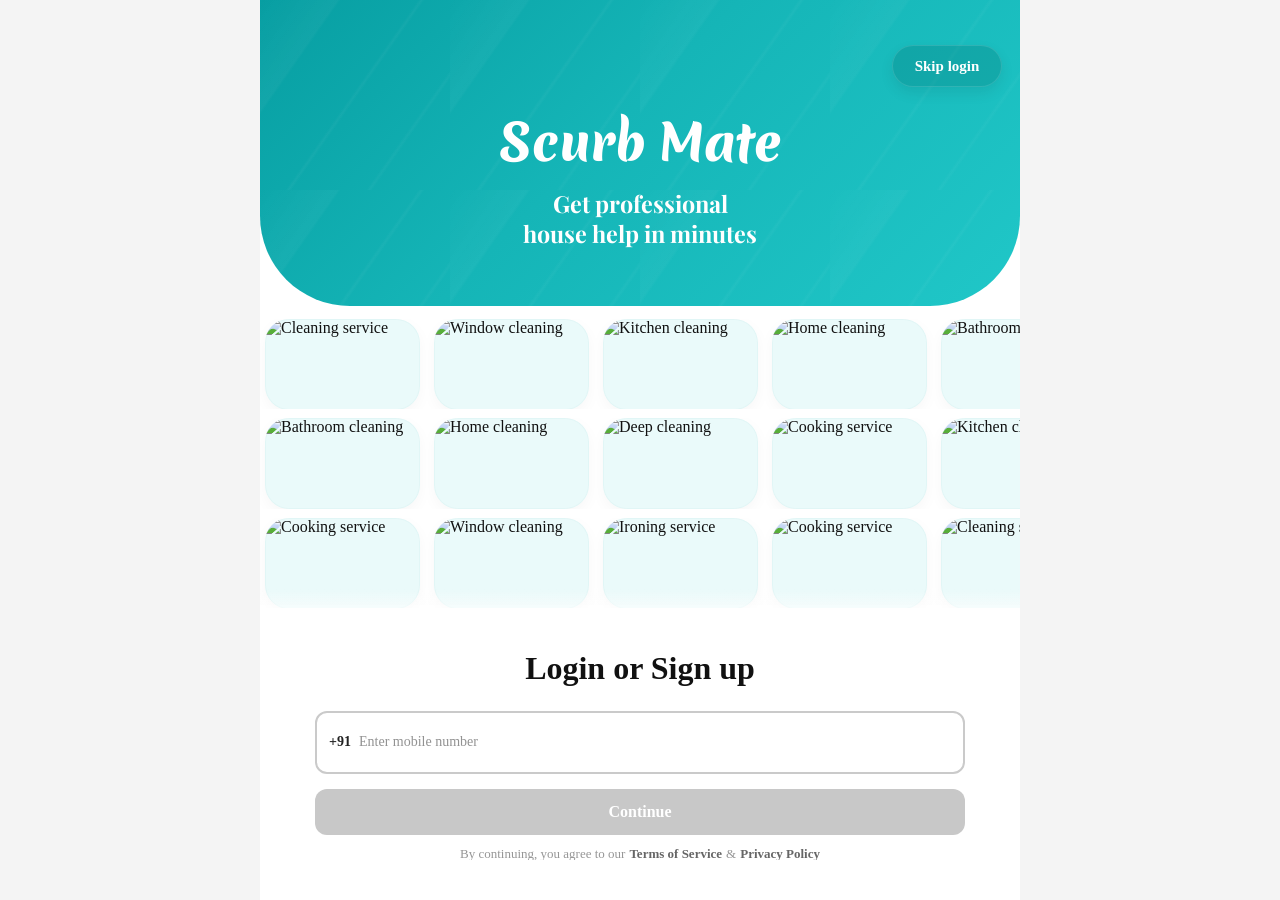
==== iosapp/index.html @ 1446a2ba "Update index.html" ====
<!DOCTYPE html>
<html lang="en">
<head>
<meta charset="UTF-8">

<meta name="viewport" content="width=device-width, initial-scale=1.0, maximum-scale=1.0, user-scalable=no">

<title>Scurb Mate</title>
<link
  rel="stylesheet"
  href="https://unpkg.com/leaflet@1.9.4/dist/leaflet.css"
/>
<link
  rel="preconnect"
  href="https://fonts.googleapis.com"
>

<link
  rel="preconnect"
  href="https://fonts.gstatic.com"
  crossorigin
>

<link
  href="https://fonts.googleapis.com/css2?family=Manrope:wght@400;500;600;700;800&display=swap"
  rel="stylesheet"
>
<link href="https://fonts.googleapis.com/css2?family=Baloo+2:wght@400;500;600;700;800&display=swap" rel="stylesheet">
<link rel="stylesheet" href="https://cdnjs.cloudflare.com/ajax/libs/font-awesome/6.7.2/css/all.min.css">
<link rel="preconnect" href="https://fonts.googleapis.com">
<link href="https://fonts.googleapis.com/css2?family=Copse&display=swap" rel="stylesheet">
<link rel="preconnect" href="https://fonts.gstatic.com" crossorigin>

<link
  href="https://fonts.googleapis.com/css2?family=DM+Sans:wght@400;500;600;700;800&family=Lobster&family=Playfair+Display:wght@700&display=swap"
  rel="stylesheet"
>

<link href="https://fonts.googleapis.com/css2?family=Merienda:wght@400;700;800&display=swap" rel="stylesheet">



<!-- Fast location network warm-up -->
<link rel="dns-prefetch" href="//nominatim.openstreetmap.org">
<link rel="preconnect" href="https://nominatim.openstreetmap.org" crossorigin>

<!-- SAFE PERFORMANCE BOOST: download JS earlier, execute in original order -->
<link rel="preconnect" href="https://www.gstatic.com" crossorigin>
<link rel="preconnect" href="https://cdn.jsdelivr.net" crossorigin>
<link rel="preconnect" href="https://unpkg.com" crossorigin>
<link rel="preload" href="loginprofile.js" as="script">
<link rel="preload" href="new.js" as="script">
<link rel="preload" href="servicescripts/fancleaning.js" as="script">
<link rel="preload" href="servicescripts/bedroomcleaning.js" as="script">
<link rel="preload" href="servicescripts/shopcleaning.js" as="script">
<link rel="preload" href="servicescripts/bikecleaning.js" as="script">
<link rel="preload" href="servicescripts/laundryservice.js" as="script">
<link rel="preload" href="servicescripts/stagecleaning.js" as="script">
<link rel="preload" href="servicescripts/swepping.js" as="script">
<link rel="preload" href="bookingopen.js" as="script">
<link rel="preload" href="servicescripts/windowCleaning.js" as="script">
<link rel="preload" href="help.js" as="script">
<link rel="preload" href="carbar.js" as="script">
<link rel="preload" href="privacy.js" as="script">
<link rel="preload" href="servicescripts/kitchenhelp.js" as="script">
<link rel="preload" href="servicescripts/wipping.js" as="script">
<link rel="preload" href="servicescripts/packing.js" as="script">
<link rel="preload" href="servicescripts/ironing.js" as="script">
<link rel="preload" href="servicescripts/bathroom.js" as="script">
<link rel="preload" href="servicescripts/ac.js" as="script">
<link rel="preload" href="servicescripts/utlizes.js" as="script">
<link rel="preload" href="servicescripts/fridgepopup.js" as="script">
<link rel="preload" href="shimmer.js?v=1" as="script">
<link rel="preload" href="service.js" as="script">
<link rel="preload" href="main.js" as="script">
<link rel="preload" href="loactions.js" as="script">

<style>

:root{
  --primary:#14b9bb;
  --primary-dark:#079fa2;
  --text:#111111;
  --muted:#8b8b8b;
  --border:#cacaca;
  --disabled:#c8c8c8;
  --page-width:760px;
}

*{
  margin:0;
  padding:0;
  box-sizing:border-box;
  scrollbar-width:none;
}

*::-webkit-scrollbar{
  width:0;
  height:0;
  display:none;
}

html,
body{
  width:100%;
  height:100%;
  overflow:hidden;
  overscroll-behavior:none;
  background:#f4f4f4;
}

body{
  position:fixed;
  inset:0;
  color:var(--text);
 
  -webkit-text-size-adjust:100%;
  touch-action:manipulation;
}

button,
input{
  font:inherit;
}

button{
  -webkit-tap-highlight-color:transparent;
}

input{
  min-width:0;
}

.app{
  position:relative;
  width:min(100%, var(--page-width));
  height:100%;
  margin-inline:auto;
  background:#ffffff;
  overflow:hidden;

  display:grid;
  grid-template-rows:
    minmax(210px, 34%)
    minmax(205px, 35%)
    minmax(190px, 31%);
}

/* =========================
   TOP HERO
========================= */

.hero{
  position:relative;
  width:100%;
  height:100%;
  min-height:0;

  padding:
    calc(env(safe-area-inset-top, 0px) + clamp(12px, 2vh, 22px))
    clamp(16px, 4vw, 38px)
    clamp(18px, 3vh, 34px);

  display:flex;
  flex-direction:column;
  align-items:center;
  justify-content:center;
  text-align:center;

  color:#ffffff;
  overflow:hidden;

  border-radius:
    0 0
    clamp(45px, 10vw, 90px)
    clamp(45px, 10vw, 90px);

  background:
    linear-gradient(
      135deg,
      #079ea2 0%,
      #15b5b7 45%,
      #20c7c8 100%
    );
}

.hero::before{
  content:"";
  position:absolute;
  inset:0;
  pointer-events:none;

  background:
    linear-gradient(
      125deg,
      transparent 0%,
      rgba(255,255,255,.035) 24%,
      transparent 25%,
      transparent 49%,
      rgba(255,255,255,.035) 50%,
      transparent 51%,
      transparent 74%,
      rgba(255,255,255,.03) 75%,
      transparent 76%
    );

  background-size:190px 190px;
}

.skip-button{
  position:absolute;
  z-index:2;

  top:calc(env(safe-area-inset-top, 0px) + 45px);
  right:18px;

  min-width:110px;
  height:42px;
  padding:0 16px;

  display:flex;
  align-items:center;
  justify-content:center;

  border:none;
  border-radius:999px;

  background:rgba(0,115,118,.30);
  color:#fff;

  font-size:15px;
  font-weight:700;

  cursor:pointer;

  box-shadow:
    inset 0 0 0 1px rgba(255,255,255,.12),
    0 6px 14px rgba(0,0,0,.08);

  transition:all .2s ease;
}

.skip-button:active{
  transform:scale(.96);
}


.brand-block{
  position:relative;
  z-index:1;
  margin-top:clamp(40px, 8vh, 90px);
}

.brand-name{
  font-family:"Merienda",cursive;
  font-size:clamp(30px,5.5vh,50px);
  font-weight:800;
  line-height:.95;
  letter-spacing:-1px;
}

.tagline{
  max-width:540px;
  margin-top:clamp(12px, 2.5vh, 28px);

  font-family:"Playfair Display",serif;
  font-size:clamp(14px, 2.6vh, 27px);
  font-weight:700;
  line-height:1.3;
}

/* =========================
   MOVING IMAGE ROWS
========================= */

.services-marquee{
  width:100%;
  height:100%;
  min-height:0;

  padding-block:clamp(8px, 1.4vh, 14px);

  display:grid;
  grid-template-rows:repeat(3, minmax(0, 1fr));
  gap:clamp(7px, 1vh, 12px);

  background:#ffffff;
  overflow:hidden;
}

.marquee-row{
  width:100%;
  height:100%;
  min-height:0;
  overflow:hidden;
}

.marquee-track{
  width:max-content;
  height:100%;

  display:flex;
  align-items:center;

  gap:clamp(8px, 1.5vw, 14px);
  padding-inline:5px;

  will-change:transform;
  transform:translateZ(0);
  backface-visibility:hidden;
}

.move-left{
  animation:scrollLeft 28s linear infinite;
}

.move-right{
  animation:scrollRight 30s linear infinite;
}

.marquee-row:nth-child(3) .marquee-track{
  animation-duration:32s;
}

.service-card{
  flex:none;
  width:clamp(92px, 20vw, 155px);
  height:100%;

  overflow:hidden;
  border-radius:clamp(14px, 3vw, 24px);

  background:#eafafa;

  box-shadow:
    0 5px 15px rgba(0,0,0,.035),
    inset 0 0 0 1px rgba(9,156,160,.04);
}

.service-card img{
  width:100%;
  height:100%;
  display:block;
  object-fit:cover;
  pointer-events:none;
  user-select:none;
  -webkit-user-drag:none;
}

@keyframes scrollLeft{
  from{
    transform:translate3d(0,0,0);
  }

  to{
    transform:translate3d(calc(-50% - 7px),0,0);
  }
}

@keyframes scrollRight{
  from{
    transform:translate3d(calc(-50% - 7px),0,0);
  }

  to{
    transform:translate3d(0,0,0);
  }
}

/* =========================
   LOGIN AREA
========================= */

.login-section{
  position:relative;

  width:100%;
  height:100%;
  min-height:0;

  padding:
    clamp(8px, 1.5vh, 16px)
    clamp(22px, 7vw, 55px)
    calc(
      env(safe-area-inset-bottom, 0px) +
      clamp(10px, 1.8vh, 20px)
    );

  display:flex;
  flex-direction:column;
  justify-content:center;

  background:#fff;
  overflow:visible;
}

.login-section::before{
  content:"";
  position:absolute;
  left:0;
  right:0;
  top:-32px;
  height:32px;

  background:linear-gradient(
    to bottom,
    rgba(255,255,255,0),
    rgba(255,255,255,1)
  );

  pointer-events:none;
}

.login-title{
  margin-top:-8px;
  margin-bottom:25px;

  text-align:center;
  font-size:32px;
  font-weight:700;
  line-height:1.1;
  letter-spacing:0;
}

.phone-field{
  width:100%;
  min-height:clamp(54px, 7vh, 72px);

  display:flex;
  align-items:center;

  border:2px solid var(--border);
  border-radius:12px;
  overflow:hidden;
  background:#ffffff;

  transition:
    border-color .2s ease,
    box-shadow .2s ease;
}

.phone-field:focus-within{
  border-color:var(--primary);
  box-shadow:0 0 0 4px rgba(20,185,187,.11);
}

.country-code{
  flex:none;

  padding-left:12px;
  padding-right:8px;

  color:#222;
  font-size:14px;
  font-weight:700;
}

.phone-field{
  height:46px;
}

.phone-field input{
  width:100%;
  height:100%;

  border:none;
  outline:none;
  background:transparent;

  color:#181818;
  font-size:14px;
  font-weight:600;

  padding:10px 12px 10px 0;
}

.phone-field input::placeholder{
  color:#929292;
  opacity:1;
  font-size:14px;
  font-weight:500;
}

.error-text{
  min-height:8px;
  margin:5px 20px 0;

  color:#d93434;
  font-size:12px;
  font-weight:600;
}

.continue-button{
  width:100%;
  min-height:46px;
  margin-top:2px;

  border:none;
  border-radius:12px;

  color:#ffffff;
  background:var(--disabled);

  font-size:16px;
  font-weight:700;

  cursor:not-allowed;

  transition:
    transform .2s ease,
    background .2s ease,
    box-shadow .2s ease;
}

.continue-button.enabled{
  cursor:pointer;
  background:var(--primary);
  box-shadow:0 10px 25px rgba(20,185,187,.23);
}

.continue-button.enabled:active{
  transform:scale(.985);
  background:var(--primary-dark);
}

.terms{
  width:100%;
  margin-top:12px;

  display:flex;
  justify-content:center;
  align-items:center;
  gap:4px;

  white-space:nowrap;
  overflow:hidden;
  text-overflow:ellipsis;

  color:#969696;
  font-size:clamp(10px,1.5vw,13px);
  line-height:1;
  text-align:center;
}

.terms a{
  color:#666666;
  font-weight:700;
  text-decoration:underline;
  text-underline-offset:2px;
  white-space:nowrap;
}

/* =========================
   OTP VERIFICATION
========================= */

.otp-overlay{
  position:fixed;
  inset:0;
  z-index:99999;
  display:flex;
  align-items:flex-start;
  justify-content:center;
  background:#fff;
  opacity:0;
  visibility:hidden;
  overflow:hidden;
  transition:opacity .2s ease,visibility .2s ease;
}

.otp-overlay.show{
  opacity:1;
  visibility:visible;
}

.otp-sheet{
  position:relative;
  width:100%;
  max-width:760px;
  height:100vh;
  height:100dvh;
  padding:
    calc(env(safe-area-inset-top,0px) + 40px)
    22px
    calc(env(safe-area-inset-bottom,0px) + 20px);
  background:#fff;
  overflow:hidden;
}

.otp-handle,
.close-button{
  display:none !important;
}

.otp-sheet h2{
  position:relative;
  margin:0 0 64px;
  padding-left:38px;
  color:#222;
  font-size:19px;
  font-weight:800;
  line-height:1.2;
  text-align:left;
  cursor:pointer;
}

.otp-sheet h2::before{
  content:"←";
  position:absolute;
  left:0;
  top:-6px;
  color:#111;
  font-size:29px;
  font-weight:400;
  line-height:1;
}

.otp-sheet p{
  margin:0;
  color:#333;
  font-size:18px;
  line-height:1.4;
  font-weight:600;
  text-align:center;
}

.otp-sheet p strong{
  display:block;
  margin-top:4px;
  color:#222;
  font-size:22px;
  font-weight:800;
}

.otp-input{
  position:absolute;
  left:22px;
  top:282px;
  width:calc(100% - 44px);
  height:65px;
  opacity:0;
  border:0;
  outline:0;
  background:transparent;
  color:transparent;
  caret-color:transparent;
  z-index:10;
}

.otp-boxes{
  position:relative;
  z-index:3;
  display:flex;
  width:calc(100% - 44px);
  max-width:560px;
  margin:38px auto 0;
  gap:10px;
  pointer-events:none;
}

.otp-box{
  flex:1;
  min-width:0;
  height:60px;
  display:flex;
  align-items:center;
  justify-content:center;
  border:1.8px solid #bdbdbd;
  border-radius:13px;
  background:#fff;
  color:#222;
  font-size:21px;
  font-weight:800;
}

.otp-box.active{
  border-color:var(--primary);
  box-shadow:0 0 0 3px rgba(20,185,187,.09);
}

.otp-resend{
  margin-top:30px;
  color:#999;
  font-size:14px;
  font-weight:600;
  text-align:center;
}

.otp-resend.active{
  color:#222;
  cursor:pointer;
}

.verify-button{
  position:absolute;
  left:22px;
  right:22px;
  bottom:calc(env(safe-area-inset-bottom,0px) + 20px);
  width:calc(100% - 44px);
  height:50px;
  margin:0;
  border:0;
  border-radius:12px;
  background:var(--primary);
  color:#fff;
  font-size:14px;
  font-weight:800;
  opacity:0;
  visibility:hidden;
  pointer-events:none;
  transform:translateY(8px);
  transition:opacity .18s ease,transform .18s ease,visibility .18s ease;
}

.verify-button.ready{
  opacity:1;
  visibility:visible;
  pointer-events:auto;
  transform:translateY(0);
}

@media(max-width:600px){
  .otp-sheet{
    padding:
      calc(env(safe-area-inset-top,0px) + 40px)
      18px
      calc(env(safe-area-inset-bottom,0px) + 18px);
  }

  .otp-sheet h2{
    margin-bottom:62px;
    padding-left:37px;
    font-size:18px;
  }

  .otp-sheet h2::before{
    font-size:28px;
  }

  .otp-sheet p{
    font-size:17px;
  }

  .otp-sheet p strong{
    font-size:21px;
  }

  .otp-input{
    left:18px;
    top:270px;
    width:calc(100% - 36px);
    height:62px;
  }

  .otp-boxes{
    width:calc(100% - 36px);
    margin-top:35px;
    gap:7px;
  }

  .otp-box{
    height:56px;
    border-radius:12px;
    font-size:20px;
  }

  .otp-resend{
    margin-top:27px;
    font-size:14px;
  }

  .verify-button{
    left:18px;
    right:18px;
    width:calc(100% - 36px);
    bottom:calc(env(safe-area-inset-bottom,0px) + 18px);
  }
}

/* Pause only while pressing a moving row */

.marquee-row:active .marquee-track{
  animation-play-state:paused;
}


</style>
<link rel="stylesheet" href="new.css">
<link rel="stylesheet" href="copoun.css">
    <link rel="stylesheet" href="gotocart.css">
    <link rel="stylesheet" href="cartbar.css">
    <link rel="stylesheet" href="loaction.css">
 <link rel="stylesheet" href="name.css">
 <link rel="stylesheet" href="privacy.css">

  <link rel="stylesheet" href="main.css">
  <link rel="stylesheet" href="loginprofile.css">

  <link rel="stylesheet" href="booking.css">
<link rel="stylesheet" href="popup.css">

<link rel="stylesheet" href="help.css">

<style id="otp-fa-back-final">
.otp-sheet h2{
  display:flex !important;
  align-items:center !important;
  gap:12px !important;
  padding-left:0 !important;
  cursor:default !important;
}

.otp-sheet h2::before{
  content:none !important;
}

.otp-back-fa{
  width:34px !important;
  height:34px !important;
  padding:0 !important;
  margin:0 !important;
  border:0 !important;
  background:transparent !important;
  color:#111 !important;
  display:flex !important;
  align-items:center !important;
  justify-content:center !important;
  flex:none !important;
  cursor:pointer !important;
  font-size:20px !important;
}

.otp-back-fa i{
  display:block !important;
  font-family:"Font Awesome 6 Free" !important;
  font-weight:900 !important;
}

.otp-back-fa:active{
  transform:scale(.94);
}

.otp-sheet h2 span{
  display:block !important;
}

@media(max-width:600px){
  .otp-sheet h2{
    gap:10px !important;
    font-size:19px !important;
  }

  .otp-back-fa{
    width:32px !important;
    height:32px !important;
    font-size:18px !important;
  }
}
</style>


<!-- Firebase Phone OTP -->
<script src="https://www.gstatic.com/firebasejs/10.12.5/firebase-app-compat.js"></script>
<script src="https://www.gstatic.com/firebasejs/10.12.5/firebase-auth-compat.js"></script>


<style id="scrubmate-real-otp-fixes">
/* Extra top breathing room above the back button */
.otp-sheet{
  padding-top:calc(env(safe-area-inset-top, 0px) + 58px) !important;
}

/* The boxes themselves are tappable. Tapping them focuses the real OTP input. */
.otp-boxes{
  pointer-events:auto !important;
  cursor:text;
  touch-action:manipulation;
  -webkit-tap-highlight-color:transparent;
}

/* Keep the real input focusable by mobile browsers while visually hidden. */
.otp-input{
  opacity:.01 !important;
  color:transparent !important;
  caret-color:transparent !important;
  font-size:16px !important;
  z-index:20 !important;
  pointer-events:auto !important;
}

/* Incorrect OTP */
.otp-box.error{
  border-color:#e53935 !important;
  box-shadow:0 0 0 3px rgba(229,57,53,.10) !important;
  color:#d32f2f !important;
}

.otp-error-message{
  min-height:20px;
  margin:12px auto 0;
  width:calc(100% - 36px);
  color:#e53935;
  font-size:13px;
  line-height:1.35;
  font-weight:700;
  text-align:center;
}

/* Verify button spinner replaces text in the same place */
.verify-button{
  display:flex !important;
  align-items:center !important;
  justify-content:center !important;
  gap:0 !important;
}

.verify-button.loading{
  pointer-events:none !important;
  opacity:1 !important;
}

.verify-button.loading .verify-button-text{
  display:none !important;
}

.verify-button-spinner{
  display:none;
  width:20px;
  height:20px;
  border:2.5px solid rgba(255,255,255,.45);
  border-top-color:#fff;
  border-radius:50%;
  animation:scrubOtpSpin .7s linear infinite;
}

.verify-button.loading .verify-button-spinner{
  display:block;
}

@keyframes scrubOtpSpin{
  to{ transform:rotate(360deg); }
}

/* Firebase invisible reCAPTCHA.
   No permanent checkbox/card. If Firebase needs a challenge,
   Google/Firebase opens the challenge only at that moment. */
#recaptchaOverlay{
  display:none !important;
}

#recaptcha-container{
  position:fixed !important;
  left:-9999px !important;
  top:-9999px !important;
  width:1px !important;
  height:1px !important;
  overflow:hidden !important;
  pointer-events:none !important;
}

/* Small shake on wrong OTP */
.otp-boxes.otp-shake{
  animation:scrubOtpShake .32s ease;
}

@keyframes scrubOtpShake{
  0%,100%{transform:translateX(0)}
  25%{transform:translateX(-7px)}
  50%{transform:translateX(7px)}
  75%{transform:translateX(-4px)}
}

@media(max-width:600px){
  .otp-sheet{
    padding-top:calc(env(safe-area-inset-top, 0px) + 54px) !important;
  }
}

/* Continue button: spinner only while real OTP is being requested */
.continue-button{
  position:relative;
  display:flex !important;
  align-items:center !important;
  justify-content:center !important;
}

.continue-button.loading{
  pointer-events:none !important;
  opacity:1 !important;
}

.continue-button.loading .continue-button-text{
  display:none !important;
}

.continue-button-spinner{
  display:none;
  width:20px;
  height:20px;
  border:2.5px solid rgba(255,255,255,.42);
  border-top-color:#fff;
  border-radius:50%;
  animation:scrubOtpSpin .7s linear infinite;
}

.continue-button.loading .continue-button-spinner{
  display:block;
}

/* Resend: spinner only; no "Sending OTP..." label */
.otp-resend.sending{
  display:flex !important;
  justify-content:center !important;
  align-items:center !important;
  min-height:22px;
  pointer-events:none !important;
}

.otp-resend-spinner{
  display:inline-block;
  width:16px;
  height:16px;
  border:2px solid rgba(0,0,0,.16);
  border-top-color:currentColor;
  border-radius:50%;
  animation:scrubOtpSpin .7s linear infinite;
}

</style>


<style id="scrubmate-plus-fix">
/* =========================================================
   PLUS BUTTON FIX
   No stock / no availability logic here.
   Keep the original + button clickable.
========================================================= */

.scurbServiceImageBox{
  position:relative !important;
}

.scurbServiceAddBtn{
  position:absolute !important;
  z-index:50 !important;
  pointer-events:auto !important;
  touch-action:manipulation !important;
  -webkit-tap-highlight-color:transparent !important;
}

.scurbServiceAddBtn .scurbSinglePlus{
  pointer-events:none !important;
}

.scurbServiceCard{
  cursor:pointer;
}

.scurbServiceAddBtn:active{
  transform:scale(.94);
}
</style>


<style id="scrubmate-stock-safe-style">
.scurbServiceAddBtn.scrubBusy25{
  min-width:58px !important;
  height:32px !important;
  padding:0 13px !important;
  border:none !important;
  border-radius:6px !important;
  background:#fff1f1 !important;
  color:#e53935 !important;
  font-size:12px !important;
  font-weight:700 !important;
  border-bottom:3px solid #e53935 !important;
  cursor:not-allowed !important;
  display:flex !important;
  align-items:center !important;
  justify-content:center !important;
  pointer-events:auto !important;
}
.scurbServiceAddBtn.scrubBusy25 .scurbSinglePlus{
  font-size:0 !important;
}
.scurbServiceAddBtn.scrubBusy25 .scurbSinglePlus::after{
  content:"Busy";
  font-size:12px;
  font-weight:700;
}
</style>


<style id="scrubmate-popup-busy-final">
.scurbServiceHeaderBookBtn.scrubPopupBusy25{
  min-width:58px !important;
  height:32px !important;
  padding:0 13px !important;
  border:none !important;
  border-radius:6px !important;
  background:#fff1f1 !important;
  color:#e53935 !important;
  font-size:0 !important;
  font-weight:700 !important;
  border-bottom:3px solid #e53935 !important;
  cursor:not-allowed !important;
  display:flex !important;
  align-items:center !important;
  justify-content:center !important;
  pointer-events:auto !important;
}

.scurbServiceHeaderBookBtn.scrubPopupBusy25::after{
  content:"Busy" !important;
  font-size:12px !important;
  font-weight:700 !important;
  line-height:1 !important;
  color:#e53935 !important;
}
</style>


<style id="scrubmate-5km-service-area-style">

/* =========================================================
   FULL WIDTH COMING SOON BANNER
========================================================= */

.scrubAreaComingSoonBanner{
  position:relative;
  width:100%;
  min-height:210px;
  display:none;
  align-items:center;
  justify-content:center;
  overflow:hidden;
  background:#ffffff;
}

.scrubAreaDots{
  position:absolute;
  top:50%;
  transform:translateY(-50%);
  width:180px;
  height:170px;

  background-image:
    radial-gradient(
      circle,
      rgba(0,0,0,.28) 2.5px,
      transparent 3px
    );

  background-size:19px 19px;
  opacity:.75;
}

.scrubAreaDotsLeft{
  left:-22px;

  -webkit-mask-image:
    linear-gradient(
      to right,
      #000 25%,
      transparent 100%
    );

  mask-image:
    linear-gradient(
      to right,
      #000 25%,
      transparent 100%
    );
}

.scrubAreaDotsRight{
  right:-22px;

  -webkit-mask-image:
    linear-gradient(
      to left,
      #000 25%,
      transparent 100%
    );

  mask-image:
    linear-gradient(
      to left,
      #000 25%,
      transparent 100%
    );
}

.scrubAreaBannerContent{
  position:relative;
  z-index:5;
  width:100%;
  max-width:720px;
  padding:38px 30px;
  text-align:center;
}

.scrubAreaComingLabel{
  margin-bottom:11px;
  color:#777777;
  font-size:11px;
  font-weight:800;
  letter-spacing:2.5px;
  text-transform:uppercase;
}

.scrubAreaBannerContent h1{
  margin:0;
  color:#111111;
  font-size:clamp(27px,4vw,45px);
  font-weight:800;
  line-height:1.12;
}

.scrubAreaBannerContent h1 span{
  color:#14b9bb;
}

.scrubAreaBannerContent p{
  margin-top:11px;
  color:#666666;
  font-size:15px;
  font-weight:500;
  line-height:1.4;
}


/* =========================================================
   LOCATION STATE
========================================================= */

/* More than 5 KM => show banner */
html.scrubOutsideServiceArea
.scrubAreaComingSoonBanner{
  display:flex !important;
}

/* More than 5 KM => hide + / quantity / Busy home buttons */
html.scrubOutsideServiceArea
.scurbServiceAddBtn{
  display:none !important;
}

/* More than 5 KM => hide Book / Busy popup button */
html.scrubOutsideServiceArea
.scurbServiceHeaderBookBtn{
  display:none !important;
}


/* =========================================================
   MOBILE
========================================================= */

@media(max-width:600px){

  .scrubAreaComingSoonBanner{
    min-height:175px;
  }

  .scrubAreaDots{
    width:90px;
    height:130px;
    background-size:14px 14px;

    background-image:
      radial-gradient(
        circle,
        rgba(0,0,0,.30) 2px,
        transparent 2.5px
      );
  }

  .scrubAreaDotsLeft{
    left:-38px;
  }

  .scrubAreaDotsRight{
    right:-38px;
  }

  .scrubAreaBannerContent{
    padding:28px 40px;
  }

  .scrubAreaComingLabel{
    margin-bottom:8px;
    font-size:9px;
    letter-spacing:2px;
  }

  .scrubAreaBannerContent h1{
    font-size:24px;
  }

  .scrubAreaBannerContent p{
    margin-top:8px;
    font-size:13px;
  }
}

</style>
</head>

<body>

<main class="app" id="loginPage">

  <!-- =========================
       TOP SECTION
  ========================== -->
  <section class="hero">

    <button
      type="button"
      class="skip-button"
      id="skipButton"
    >
      Skip login
    </button>
<div class="brand-block">

      <h1 class="brand-name">
        Scurb Mate
      </h1>

      <p class="tagline">
        Get professional<br>
        house help in minutes
      </p>

    </div>

  </section>


  <!-- =========================
       MOVING SERVICES
  ========================== -->
  <section class="services-marquee">

    <!-- FIRST ROW: LEFT -->
    <div class="marquee-row">
      <div class="marquee-track move-left">

        <div class="service-card">
          <img class="service-img"
                src="scrubmate-local://loginimages/1.png"
               alt="Cleaning service">
        </div>

        <div class="service-card">
          <img class="service-img"
                src="scrubmate-local://loginimages/2.png"
               alt="Window cleaning">
        </div>

        <div class="service-card">
          <img class="service-img"
                src="scrubmate-local://loginimages/3.png"
               alt="Kitchen cleaning">
        </div>

        <div class="service-card">
          <img class="service-img"
                src="scrubmate-local://loginimages/4.png"
               alt="Home cleaning">
        </div>

        <div class="service-card">
          <img class="service-img"
                src="scrubmate-local://loginimages/5.png"
               alt="Bathroom cleaning">
        </div>

        <div class="service-card">
          <img class="service-img"
                src="scrubmate-local://loginimages/4.png"
               alt="Cooking service">
        </div>

        <div class="service-card">
          <img class="service-img"
                src="scrubmate-local://loginimages/1.png"
               alt="Ironing service">
        </div>

        <div class="service-card">
          <img class="service-img"
                src="scrubmate-local://loginimages/2.png"
               alt="Deep cleaning">
        </div>

        <!-- Duplicate images -->

        <div class="service-card">
          <img class="service-img"
                src="scrubmate-local://loginimages/4.png"
               alt="">
        </div>

        <div class="service-card">
          <img class="service-img"
                src="scrubmate-local://loginimages/5.png"
               alt="">
        </div>

        <div class="service-card">
          <img class="service-img"
                src="scrubmate-local://loginimages/4.png"
               alt="">
        </div>

        <div class="service-card">
          <img class="service-img"
                src="scrubmate-local://loginimages/3.png"
               alt="">
        </div>

        <div class="service-card">
          <img class="service-img"
                src="scrubmate-local://loginimages/2.png"
               alt="">
        </div>

        <div class="service-card">
          <img class="service-img"
                src="scrubmate-local://loginimages/1.png"
               alt="">
        </div>

        <div class="service-card">
          <img class="service-img"
                src="scrubmate-local://loginimages/5.png"
               alt="">
        </div>

        <div class="service-card">
          <img class="service-img"
                src="scrubmate-local://loginimages/4.png"
               alt="">
        </div>

      </div>
    </div>


    <!-- SECOND ROW: RIGHT -->
    <div class="marquee-row">
      <div class="marquee-track move-right">

        <div class="service-card">
          <img class="service-img"
                src="scrubmate-local://loginimages/3.png"
               alt="Bathroom cleaning">
        </div>

        <div class="service-card">
          <img class="service-img"
                src="scrubmate-local://loginimages/4.png"
               alt="Home cleaning">
        </div>

        <div class="service-card">
          <img class="service-img"
                src="scrubmate-local://loginimages/5.png"
               alt="Deep cleaning">
        </div>

        <div class="service-card">
          <img class="service-img"
                src="scrubmate-local://loginimages/2.png"
               alt="Cooking service">
        </div>

        <div class="service-card">
          <img class="service-img"
                src="scrubmate-local://loginimages/1.png"
               alt="Kitchen cleaning">
        </div>

        <div class="service-card">
          <img class="service-img"
                src="scrubmate-local://loginimages/4.png"
               alt="Cleaning service">
        </div>

        <div class="service-card">
          <img class="service-img"
                src="scrubmate-local://loginimages/1.png"
               alt="Ironing service">
        </div>

        <div class="service-card">
          <img class="service-img"
                src="scrubmate-local://loginimages/5.png"
               alt="Window cleaning">
        </div>

        <!-- Duplicate images -->

        <div class="service-card">
          <img class="service-img"
                src="scrubmate-local://loginimages/4.png"
               alt="">
        </div>

        <div class="service-card">
          <img class="service-img"
                src="scrubmate-local://loginimages/2.png"
               alt="">
        </div>

        <div class="service-card">
          <img class="service-img"
                src="scrubmate-local://loginimages/4.png"
               alt="">
        </div>

        <div class="service-card">
          <img class="service-img"
                src="scrubmate-local://loginimages/5.png"
               alt="">
        </div>

        <div class="service-card">
          <img class="service-img"
                src="scrubmate-local://loginimages/4.png"
               alt="">
        </div>

        <div class="service-card">
          <img class="service-img"
                src="scrubmate-local://loginimages/3.png"
               alt="">
        </div>

        <div class="service-card">
          <img class="service-img"
                src="scrubmate-local://loginimages/2.png"
               alt="">
        </div>

        <div class="service-card">
          <img class="service-img"
                src="scrubmate-local://loginimages/1.png"
               alt="">
        </div>

      </div>
    </div>


    <!-- THIRD ROW: LEFT -->
    <div class="marquee-row">
      <div class="marquee-track move-left">

        <div class="service-card">
          <img class="service-img"
                src="scrubmate-local://loginimages/4.png"
               alt="Cooking service">
        </div>

        <div class="service-card">
          <img class="service-img"
                src="scrubmate-local://loginimages/3.png"
               alt="Window cleaning">
        </div>

        <div class="service-card">
          <img class="service-img"
                src="scrubmate-local://loginimages/2.png"
               alt="Ironing service">
        </div>

        <div class="service-card">
          <img class="service-img"
                src="scrubmate-local://loginimages/1.png"
               alt="Cooking service">
        </div>

        <div class="service-card">
          <img class="service-img"
                src="scrubmate-local://loginimages/5.png"
               alt="Cleaning service">
        </div>

        <div class="service-card">
          <img class="service-img"
                src="scrubmate-local://loginimages/2.png"
               alt="Deep cleaning">
        </div>

        <div class="service-card">
          <img class="service-img"
                src="scrubmate-local://loginimages/4.png"
               alt="Kitchen cleaning">
        </div>

        <div class="service-card">
          <img class="service-img"
                src="scrubmate-local://loginimages/1.png"
               alt="Bathroom cleaning">
        </div>

        <!-- Duplicate images -->

        <div class="service-card">
          <img class="service-img"
                src="scrubmate-local://loginimages/4.png"
               alt="">
        </div>

        <div class="service-card">
          <img class="service-img"
                src="scrubmate-local://loginimages/5.png"
               alt="">
        </div>

        <div class="service-card">
          <img class="service-img"
                src="scrubmate-local://loginimages/2.png"
               alt="">
        </div>

        <div class="service-card">
          <img class="service-img"
                src="scrubmate-local://loginimages/4.png"
               alt="">
        </div>

        <div class="service-card">
          <img class="service-img"
                src="scrubmate-local://loginimages/2.png"
               alt="">
        </div>

        <div class="service-card">
          <img class="service-img"
                src="scrubmate-local://loginimages/1.png"
               alt="">
        </div>

        <div class="service-card">
          <img class="service-img"
                src="scrubmate-local://loginimages/5.png"
               alt="">
        </div>

        <div class="service-card">
          <img class="service-img"
                src="scrubmate-local://loginimages/3.png"
               alt="">
        </div>

      </div>
    </div>

</section>

  <!-- =========================
       LOGIN SECTION
  ========================== -->
  <section class="login-section">

    <h2 class="login-title">
      Login or Sign up
    </h2>

    <div class="phone-field">

      <span class="country-code">
        +91
      </span>

      <input
        type="tel"
        id="mobileInput"
        inputmode="numeric"
        autocomplete="tel"
        maxlength="10"
        placeholder="Enter mobile number"
        aria-label="Enter mobile number"
      >

    </div>

    <p class="error-text" id="errorText"></p>

    <button
      type="button"
      class="continue-button"
      id="continueButton"
      disabled
    >
      <span class="continue-button-text">Continue</span>
      <span class="continue-button-spinner" aria-hidden="true"></span>
    </button>

   <div class="terms">
  <span>By continuing, you agree to our</span>

  <a href="#" id="termsLink">
    Terms of Service
  </a>

  <span>&</span>

  <a href="#" id="privacyLink">
    Privacy Policy
  </a>
</div>

  </section>

</main>

<!-- =========================================
     USER DETAILS PAGE
========================================= -->

<section
  class="scrubDetailsPage"
  id="scrubDetailsPage"
>

  <main class="scrubDetailsContent">

    <h1 class="scrubDetailsTitle">
      Help us
      <span>know you</span>
      better
    </h1>

    <div class="scrubDetailsFields">

      <div class="scrubDetailsField">
        <input
          type="text"
          id="scrubFirstNameInput"
          maxlength="30"
          autocomplete="given-name"
          placeholder="First name"
          aria-label="First name"
        >
      </div>

      <p
        class="scrubDetailsError"
        id="scrubFirstNameError"
      ></p>

      <div class="scrubDetailsField">
        <input
          type="text"
          id="scrubLastNameInput"
          maxlength="30"
          autocomplete="family-name"
          placeholder="Last name (optional)"
          aria-label="Last name"
        >
      </div>

      <div class="scrubDetailsField">
        <input
          type="email"
          id="scrubEmailInput"
          maxlength="100"
          autocomplete="email"
          placeholder="Email (optional)"
          aria-label="Email"
        >
      </div>

      <p
        class="scrubDetailsError"
        id="scrubEmailError"
      ></p>

    </div>

  </main>


  <footer class="scrubDetailsBottom">

    <button
      type="button"
      class="scrubConfirmDetailsButton"
      id="scrubConfirmDetailsButton"
      disabled
    >
      Confirm details
    </button>

  </footer>

</section>
<!-- =========================
     LOCATION PAGE
========================== -->

<section class="location-page" id="locationPage">

  <div class="location-header">

    <h1 class="location-title">
      What’s your location?
    </h1>

    <p class="location-subtitle">
      We need your location to show you our serviceable hubs.
    </p>

  </div>


 <div class="location-image-wrap">

  <img
    class="location-image"
    src="scrubmate-local://loginimages/loaction.webp"
    alt="Service location map"
  >

</div>


  <div class="location-actions">

    <button
      type="button"
      class="current-location-button"
      id="currentLocationButton"
    >

      <span class="location-target-icon">
        <span></span>
      </span>

      <span>Use current location</span>

    </button>


    <button
      type="button"
      class="manual-location-button"
      id="manualLocationButton"
    >
      Enter location manually
    </button>

  </div>

</section>
<!-- =========================
     MANUAL LOCATION SEARCH PAGE
========================== -->

<section class="manual-search-page" id="manualSearchPage">

  <header class="manual-search-header">

    <button
      type="button"
      class="location-back-button"
      id="manualSearchBackButton"
      aria-label="Go back"
    >
      <svg viewBox="0 0 24 24">
        <path d="M15 18l-6-6 6-6"></path>
      </svg>
    </button>

    <h1>Search your location</h1>

  </header>


  <div class="manual-search-content">

    <div class="location-search-box">

      <svg viewBox="0 0 24 24">
        <circle cx="11" cy="11" r="7"></circle>
        <path d="M20 20l-4-4"></path>
      </svg>

      <input
        type="search"
        id="manualLocationSearchInput"
        placeholder="Search locality, sector, area"
        autocomplete="off"
      >

    </div>


    <button
      type="button"
      class="manual-current-location-row"
      id="manualCurrentLocationButton"
    >

      <svg class="manual-target-svg" viewBox="0 0 24 24">
        <circle cx="12" cy="12" r="7"></circle>
        <circle cx="12" cy="12" r="2.4" fill="currentColor"></circle>
        <path d="M12 2v3M12 19v3M2 12h3M19 12h3"></path>
      </svg>

      <span>Use current location</span>

      <svg class="manual-arrow-svg" viewBox="0 0 24 24">
        <path d="M9 6l6 6-6 6"></path>
      </svg>

    </button>


    <p class="saved-address-title">
      SAVED ADDRESSES
    </p>

    <div
      class="location-search-results"
      id="locationSearchResults"
    ></div>

  </div>

</section>

<!-- =========================
     AUTO FETCH LOCATION PAGE
========================= -->

<section class="auto-location-page" id="autoLocationPage">

  <div class="auto-location-content">

   <div class="auto-location-image-wrap">

  <div class="autoMapCircle">

    <div class="autoMapPattern"></div>

    <div class="autoPin">
      <i class="fa-solid fa-location-dot"></i>
    </div>

  </div>

</div>

   <div
  class="auto-location-loading"
  id="autoLocationLoading"
>
  <p>Fetching location...</p>
</div>

    <div
      class="auto-location-result"
      id="autoLocationResult"
    >
      <h2>
        
        <span id="autoLocationName">Your location</span>
      </h2>

      <div class="auto-location-line"></div>

      <p id="autoLocationAddress">
        Location detected successfully
      </p>
    </div>

  </div>

</section>
<!-- =========================
     CONFIRM LOCATION MAP PAGE
========================== -->

<section class="confirm-location-page" id="confirmLocationPage">

  <header class="confirm-location-header">

    <button
      type="button"
      class="location-back-button"
      id="confirmLocationBackButton"
      aria-label="Go back"
    >
      <svg viewBox="0 0 24 24">
        <path d="M15 18l-6-6 6-6"></path>
      </svg>
    </button>

    <h1>Confirm your location</h1>

  </header>


  <div class="confirm-search-holder">

    <button
      type="button"
      class="confirm-search-box"
      id="confirmSearchButton"
    >

      <svg viewBox="0 0 24 24">
        <circle cx="11" cy="11" r="7"></circle>
        <path d="M20 20l-4-4"></path>
      </svg>

      <span>Search locality, sector, area</span>

    </button>

  </div>


  <div class="location-map-wrapper">

    <div id="manualLocationMap"></div>

    <div class="fixed-map-pin">

      <div class="map-pin-message">
        <span>Set this as your location</span>
        <strong id="mapPinPlaceName">Selected location</strong>
      </div>

      <div class="map-pin-icon">
        <span></span>
      </div>

    </div>


    <button
      type="button"
      class="go-current-location-button"
      id="goCurrentLocationButton"
    >

      <svg viewBox="0 0 24 24">
        <circle cx="12" cy="12" r="7"></circle>
        <circle cx="12" cy="12" r="2.4" fill="currentColor"></circle>
        <path d="M12 2v3M12 19v3M2 12h3M19 12h3"></path>
      </svg>

      <span>Go to current location</span>

    </button>

  </div>


  <div class="confirm-location-bottom">

    <div class="selected-location-details">

      <div class="selected-location-icon">
    <i class="fa-solid fa-location-dot"></i>
</div>

      <div class="selected-location-text">

        <strong id="selectedLocationName">
          Select location
        </strong>

        <p id="selectedLocationAddress">
          Move the map to choose your exact location
        </p>

      </div>

    </div>


    <button
      type="button"
      class="confirm-location-button"
      id="confirmManualLocationButton"
    >
      Confirm location
    </button>

  </div>

</section>

<!-- =========================
     MAIN HOME PAGE
========================== -->

<section class="scurb-home-page" id="scurbHomePage">

  <!-- TOP LOCATION HEADER -->

  <header
  class="scurb-home-header"
  id="scurbHomeHeader"
>
    <button
      type="button"
      class="scurb-header-location"
      id="scurbHeaderLocation"
    >

      <div class="scurb-location-title-row">

        <strong id="scurbHomeLocationName">
          Selected location
        </strong>

        <i class="fa-solid fa-chevron-down"></i>

      </div>

      <p id="scurbHomeAddress">
        Your selected address
      </p>

    </button>


    <button
      type="button"
      class="scurb-profile-button"
      id="scurbProfileButton"
      aria-label="Open profile"
    >
      <i class="fa-solid fa-user"></i>
    </button>

  </header>


  <main class="scurb-home-content" id="scurbHomeContent">

   <section class="scurbBannerSection">

  <div class="scurbHeroBanner">

    <img
      class="scurbHeroLeft"
      src="neww/left.png"
      alt="Scrub Mate"
    >

    <img
      class="scurbHeroRight"
      src="neww/right2.png"
      alt="Scrub Mate"
    >

  </div>

</section>


<!-- =====================================================
     OUTSIDE 5 KM SERVICE AREA BANNER
     EXACTLY ABOVE "Services" HEADING
====================================================== -->

<section
  class="scrubAreaComingSoonBanner"
  id="scrubAreaComingSoonBanner"
  aria-live="polite"
>

  <div class="scrubAreaDots scrubAreaDotsLeft"></div>

  <div class="scrubAreaBannerContent">

    <div class="scrubAreaComingLabel">
      COMING SOON
    </div>

    <h1>
      Service Not Available <span>Yet</span>
    </h1>

    <p>
      Coming soon to your doorstep.
    </p>

  </div>

  <div class="scrubAreaDots scrubAreaDotsRight"></div>

</section>

<section class="scurbServicesSection">

    <h2 class="scurbServicesTitle">
        Services
    </h2>

</section>

<div class="scurbServicesGrid">

  <!-- ROW 1 -->

  <div
  class="scurbServiceCard"
  id="openFridgeCleaningPopup"
  data-service="Fridge Cleaning"
>

  <div class="scurbServiceImageBox">

    <img
    class="scurbServiceImg"
    src="scrubmate-local://services/fridgeclean.png"
    data-cart-img="scrubmate-local://cart/fridge.png"
    alt="Fridge Cleaning"
>

    <button
      type="button"
      class="scurbServiceAddBtn"
      id="addhomecleaning"
      aria-label="Fridge Cleaning"
    >
      <span class="scurbSinglePlus">+</span>
    </button>

  </div>


    <div class="scurbServiceInfo">
     <h3>Fridge<br>Cleaning</h3>


      <div class="scurbServicePriceRow">
        <span class="scurbServicePrice">₹70</span>
        <span class="scurbServiceOldPrice">₹100</span>
      </div>
    </div>

  </div>


  <div class="scurbServiceCard"
     id="openWindowCleaningPopup"
     data-service="Window Cleaning">

  <div class="scurbServiceImageBox">

  <img
    class="scurbServiceImg"
    src="scrubmate-local://services/mirrorsclean.png"
    data-cart-img="scrubmate-local://cart/window.png"
    alt="Window Cleaning"
>
    <button
      type="button"
      class="scurbServiceAddBtn"
      id="addWindowCleaning"
      aria-label="Add Window Cleaning"
    >
      <span class="scurbSinglePlus">+</span>
    </button>

  </div>

  <div class="scurbServiceInfo">

    <h3>
      Window<br>Cleaning
    </h3>

    <div class="scurbServicePriceRow">

      <span class="scurbServicePrice">
        ₹60
      </span>

      <span class="scurbServiceOldPrice">
        ₹90
      </span>

    </div>

  </div>

</div>


  <div class="scurbServiceCard"
     id="openUtilitiesCleaningPopup"
     data-service="Utilities Cleaning">

  <div class="scurbServiceImageBox">
   <img
    class="scurbServiceImg"
    src="scrubmate-local://services/utlizesclean.png"
    data-cart-img="scrubmate-local://cart/utilities.png"
    alt="Utilities Cleaning"
>

    <button
      type="button"
      class="scurbServiceAddBtn"
      id="addUtilitiesCleaning"
      aria-label="Add Utilities Cleaning"
    >
      <span class="scurbSinglePlus">+</span>
    </button>
  </div>

  <div class="scurbServiceInfo">
    <h3>Utilities<br>Cleaning</h3>

    <div class="scurbServicePriceRow">
      <span class="scurbServicePrice">₹9</span>
      <span class="scurbServiceOldPrice">₹20</span>
    </div>
  </div>

</div>


  <!-- ROW 2 -->

<div class="scurbServiceCard"
     id="openAcCleaningPopup"
     data-service="AC Cleaning">

  <div class="scurbServiceImageBox">
   <img
    class="scurbServiceImg"
    src="scrubmate-local://services/acclean.png"
    data-cart-img="scrubmate-local://cart/ac.png"
    alt="AC Cleaning"
>

    <button
      type="button"
      class="scurbServiceAddBtn"
      id="addAcCleaning"
      aria-label="Add AC Cleaning"
    >
      <span class="scurbSinglePlus">+</span>
    </button>
  </div>

  <div class="scurbServiceInfo">
    <h3>AC<br>Cleaning</h3>

    <div class="scurbServicePriceRow">
      <span class="scurbServicePrice">₹150</span>
      <span class="scurbServiceOldPrice">₹200</span>
    </div>
  </div>

</div>

  <div class="scurbServiceCard"
     id="openBathroomCleaningPopup"
     data-service="Bathroom Cleaning">

  <div class="scurbServiceImageBox">
   <img
    class="scurbServiceImg"
    src="scrubmate-local://services/bathroomclean.png"
    data-cart-img="scrubmate-local://cart/bathroom.png"
    alt="Bathroom Cleaning"
>

    <button
      type="button"
      class="scurbServiceAddBtn"
      id="addBathroomCleaning"
      aria-label="Add Bathroom Cleaning"
    >
      <span class="scurbSinglePlus">+</span>
    </button>
  </div>

  <div class="scurbServiceInfo">
    <h3>Bathroom<br>Cleaning</h3>

    <div class="scurbServicePriceRow">
      <span class="scurbServicePrice">₹90</span>
      <span class="scurbServiceOldPrice">₹140</span>
    </div>
  </div>

</div>


 <div class="scurbServiceCard"
     id="openKitchenHelpPopup"
     data-service="Kitchen Help">

    <div class="scurbServiceImageBox">
     <img
    class="scurbServiceImg"
    src="scrubmate-local://services/kitechhelp.png"
    data-cart-img="scrubmate-local://cart/kitchen.png"
    alt="Kitchen Help"
>
      <button
        type="button"
        class="scurbServiceAddBtn"
        id="addKitchenHelp"
        aria-label="Add Kitchen Help"
      >
        <span class="scurbSinglePlus">+</span>
      </button>
    </div>

    <div class="scurbServiceInfo">
      <h3>Kitchen<br>Help</h3>


      <div class="scurbServicePriceRow">
        <span class="scurbServicePrice">₹100</span>
        <span class="scurbServiceOldPrice">₹200</span>
      </div>
    </div>

  </div>


  <!-- ROW 3 -->

  <div class="scurbServiceCard"
     id="openDustingWipingPopup"
     data-service="Dusting and Wiping">

  <div class="scurbServiceImageBox">
   <img
    class="scurbServiceImg"
    src="scrubmate-local://services/dustingwiping.png"
    data-cart-img="scrubmate-local://cart/dusting.png"
    alt="Dusting and Wiping"
>

    <button
      type="button"
      class="scurbServiceAddBtn"
      id="addDustingWiping"
      aria-label="Add Dusting and Wiping"
    >
      <span class="scurbSinglePlus">+</span>
    </button>
  </div>

  <div class="scurbServiceInfo">
    <h3>Dusting &amp;<br>Wiping</h3>

    <div class="scurbServicePriceRow">
      <span class="scurbServicePrice">₹80</span>
      <span class="scurbServiceOldPrice">₹100</span>
    </div>
  </div>

</div>

<div class="scurbServiceCard"
     id="openPackingUnpackingPopup"
     data-service="Packing and Unpacking">

  <div class="scurbServiceImageBox">
    <img
    class="scurbServiceImg"
    src="scrubmate-local://services/packing.png"
    data-cart-img="scrubmate-local://cart/packing.png"
    alt="Packing and Unpacking"
>

    <button
      type="button"
      class="scurbServiceAddBtn"
      id="addPackingUnpacking"
      aria-label="Add Packing and Unpacking"
    >
      <span class="scurbSinglePlus">+</span>
    </button>
  </div>

  <div class="scurbServiceInfo">
    <h3>Packing &amp;<br>Unpacking</h3>

    <div class="scurbServicePriceRow">
      <span class="scurbServicePrice">₹70</span>
      <span class="scurbServiceOldPrice">₹110</span>
    </div>
  </div>

</div>

  <div class="scurbServiceCard"
     id="openIroningPopup"
     data-service="Ironing">

  <div class="scurbServiceImageBox">
   <img
    class="scurbServiceImg"
    src="scrubmate-local://services/ironing.png"
    data-cart-img="scrubmate-local://cart/iron.png"
    alt="Ironing"
>

    <button
      type="button"
      class="scurbServiceAddBtn"
      id="addIroning"
      aria-label="Add Ironing"
    >
      <span class="scurbSinglePlus">+</span>
    </button>
  </div>

  <div class="scurbServiceInfo">
    <h3>Ironing</h3>

    <div class="scurbServicePriceRow">
      <span class="scurbServicePrice">₹10</span>
      <span class="scurbServiceOldPrice">₹25</span>
    </div>
  </div>

</div>

  <!-- ROW 4 -->

  <div class="scurbServiceCard"
     id="openFanCleaningPopup"
     data-service="Fan Cleaning">

  <div class="scurbServiceImageBox">
    <img
    class="scurbServiceImg"
    src="scrubmate-local://services/fanclean.png"
    data-cart-img="scrubmate-local://cart/fan.png"
    alt="Fan Cleaning"
>

    <button
      type="button"
      class="scurbServiceAddBtn"
      id="addFanCleaning"
      aria-label="Add Fan Cleaning"
    >
      <span class="scurbSinglePlus">+</span>
    </button>
  </div>

  <div class="scurbServiceInfo">
    <h3>Fan<br>Cleaning</h3>

    <div class="scurbServicePriceRow">
      <span class="scurbServicePrice">₹50</span>
      <span class="scurbServiceOldPrice">₹90</span>
    </div>
  </div>

</div>

<div class="scurbServiceCard"
     id="openBedroomCleaningPopup"
     data-service="Bedroom Cleaning">

  <div class="scurbServiceImageBox">
   <img
    class="scurbServiceImg"
    src="scrubmate-local://services/bedroomclean.png"
    data-cart-img="scrubmate-local://cart/bedroom.png"
    alt="Bedroom Cleaning"
>

    <button
      type="button"
      class="scurbServiceAddBtn"
      id="addBedroomCleaning"
      aria-label="Add Bedroom Cleaning"
    >
      <span class="scurbSinglePlus">+</span>
    </button>
  </div>

  <div class="scurbServiceInfo">
    <h3>Bedroom<br>Cleaning</h3>

    <div class="scurbServicePriceRow">
      <span class="scurbServicePrice">₹80</span>
      <span class="scurbServiceOldPrice">₹100</span>
    </div>
  </div>

</div>




  <div class="scurbServiceCard"
     id="openShopCleaningPopup"
     data-service="Shop Cleaning">

  <div class="scurbServiceImageBox">
   <img
    class="scurbServiceImg"
    src="scrubmate-local://services/shopclean.png"
    data-cart-img="scrubmate-local://cart/shop.png"
    alt="Shop Cleaning"
>

    <button
      type="button"
      class="scurbServiceAddBtn"
      id="addShopCleaning"
      aria-label="Add Shop Cleaning"
    >
      <span class="scurbSinglePlus">+</span>
    </button>
  </div>

  <div class="scurbServiceInfo">
    <h3>Shop<br>Cleaning</h3>

    <div class="scurbServicePriceRow">
      <span class="scurbServicePrice">₹120</span>
      <span class="scurbServiceOldPrice">₹200</span>
    </div>
  </div>

</div>


  <!-- ROW 5 -->

  <div class="scurbServiceCard"
     id="openBikeCleaningPopup"
     data-service="Bike Cleaning">

  <div class="scurbServiceImageBox">
    <img
    class="scurbServiceImg"
    src="scrubmate-local://services/bikeclean.png"
    data-cart-img="scrubmate-local://cart/bike.png"
    alt="Bike Cleaning"
>

    <button
      type="button"
      class="scurbServiceAddBtn"
      id="addBikeCleaning"
      aria-label="Add Bike Cleaning"
    >
      <span class="scurbSinglePlus">+</span>
    </button>
  </div>

  <div class="scurbServiceInfo">
    <h3>Bike<br>Cleaning</h3>

    <div class="scurbServicePriceRow">
      <span class="scurbServicePrice">₹100</span>
      <span class="scurbServiceOldPrice">₹150</span>
    </div>
  </div>

</div>




  <div class="scurbServiceCard"
     id="openLaundryServicePopup"
     data-service="Laundry Service">

  <div class="scurbServiceImageBox">
    <img
    class="scurbServiceImg"
    src="scrubmate-local://services/washing.png"
    data-cart-img="scrubmate-local://cart/laundry.png"
    alt="Laundry Service"
>

    <button
      type="button"
      class="scurbServiceAddBtn"
      id="addLaundryService"
      aria-label="Add Laundry Service"
    >
      <span class="scurbSinglePlus">+</span>
    </button>
  </div>

  <div class="scurbServiceInfo">
    <h3>Laundry<br>(Washing)</h3>

    <div class="scurbServicePriceRow">
      <span class="scurbServicePrice">₹10</span>
      <span class="scurbServiceOldPrice">₹25</span>
    </div>
  </div>

</div>




<div class="scurbServiceCard"
     id="openSweepingMoppingPopup"
     data-service="Sweeping & Mopping">

  <div class="scurbServiceImageBox">
    <img
      class="scurbServiceImg"
      src="scrubmate-local://services/swepping.png"
      data-cart-img="scrubmate-local://cart/swepping.png"
      alt="Sweeping & Mopping"
    >

    <button
      type="button"
      class="scurbServiceAddBtn"
      id="addSweepingMopping"
      aria-label="Add Sweeping & Mopping"
    >
      <span class="scurbSinglePlus">+</span>
    </button>
  </div>

  <div class="scurbServiceInfo">
    <h3>Sweeping &<br>Mopping</h3>

    <div class="scurbServicePriceRow">
      <span class="scurbServicePrice">₹80</span>
      <span class="scurbServiceOldPrice">₹100</span>
    </div>
  </div>

</div>


  <div class="scurbServiceCard"
     id="openStageCleaningPopup"
     data-service="Stage Cleaning">

  <div class="scurbServiceImageBox">
    <img
    class="scurbServiceImg"
    src="scrubmate-local://services/stageclean.png"
    data-cart-img="scrubmate-local://cart/stage.png"
    alt="Stage Cleaning"
>

    <button
      type="button"
      class="scurbServiceAddBtn"
      id="addStageCleaning"
      aria-label="Add Stage Cleaning"
    >
      <span class="scurbSinglePlus">+</span>
    </button>
  </div>

  <div class="scurbServiceInfo">
    <h3>Stage<br>Cleaning</h3>

    <div class="scurbServicePriceRow">
      <span class="scurbServicePrice">₹160</span>
      <span class="scurbServiceOldPrice">₹250</span>
    </div>
  </div>

</div>









</div>
<section class="scurbTrustSection">
  <h2>Safe &amp; Secure</h2>
  <p>Trusted service with verified staff.</p>
</section>


<section class="scurbFeaturesSection">

  <div class="scurbFeaturesScroll">

<div class="scurbFeatureItem">
    <img
        class="scurbFeatureImg"
        src=""
        data-src="main/1.png"
        alt="">
    <p>Verified professionals you can trust for every cleaning service.</p>
</div>

<div class="scurbFeatureItem">
    <img
        class="scurbFeatureImg"
        src=""
        data-src="main/2.png"
        alt="">
    <p>Quick booking and reliable support whenever you need help.</p>
</div>

<div class="scurbFeatureItem">
    <img
        class="scurbFeatureImg"
        src=""
        data-src="main/3.png"
        alt="">
    <p>Quality cleaning with attention to every detail in your home.</p>
</div>

  </div>

</section>

<div class="verifiedBadge">
    <img
        class="verifiedBadgeImg"
        src=""
        data-src="main/7595571.png"
        alt="">
    <span class="scrubMateText">Scrub Mate</span>
</div>
  </main>




  <!--floting cart bar-->


  <div class="scurbFloatingCartBar" id="scurbFloatingCartBar">

  <div class="scurbFloatingCartLeft">

    <div
      class="scurbFloatingCartImages"
      id="scurbFloatingCartImages"
    ></div>

   <div class="scurbFloatingCartDetails">

  <span
    class="scurbFloatingCartCount"
    id="scurbFloatingCartCount"
  >
    0 Services
  </span>

  <span
    class="scurbFloatingCartSavings"
    id="scurbFloatingCartSavings"
  >
    You saved ₹0
  </span>

</div>

  </div>

  <button
    type="button"
    class="scurbFloatingCartButton"
    id="scurbFloatingCartButton"
  >
    Go to Cart
  </button>

</div>



<!-- =========================================
     FULL CART PAGE
========================================= -->

<section
  class="scurbCartPage"
  id="scurbCartPage"
>

  <!-- FIXED HEADER -->

  <header class="scurbCartHeader">

    <button
      type="button"
      class="scurbCartBackButton"
      id="scurbCartBackButton"
      aria-label="Close cart"
    >
      <i class="fa-solid fa-chevron-left"></i>
    </button>

    <h1>My Cart</h1>

  </header>


  <!-- SCROLLABLE CONTENT -->

  <main
    class="scurbCartContent"
    id="scurbCartContent"
  >

    <section class="scurbCartReviewSection">

      <div class="scurbCartSectionHeading">

        <h2>Review booking</h2>

        <span id="scurbCartServiceCount">
          0 services
        </span>

      </div>


      <div
        class="scurbCartItems"
        id="scurbCartItems"
      ></div>


      <button
        type="button"
        class="scurbCartAddMoreButton"
        id="scurbCartAddMoreButton"
      >
        <span>Missed something?</span>

        <strong>Add more services</strong>
      </button>

    </section>


    <!-- PROMO CODE -->

   <button
  type="button"
  class="scurbCartPromoCard"
  id="scurbCartPromoCard"
>

  <div class="scurbCartPromoIcon">
    <i class="fa-solid fa-tag"></i>
  </div>

  <div class="scurbCartPromoText">

    <strong id="scurbCartPromoTitle">
      Apply promo code
    </strong>

    <span id="scurbCartPromoSubtitle">
      Save more on your booking
    </span>

  </div>

  <i class="fa-solid fa-chevron-right"></i>

</button>


    <!-- BOOKING DETAILS -->

    <section class="scurbCartDetailsCard">

      <h2>Booking details</h2>


      <div class="scurbCartDetailRow">

        <div class="scurbCartDetailIcon">
          <i class="fa-solid fa-user"></i>
        </div>

        <div>

          <span>Name</span>

          <strong id="scurbCartCustomerName">
            Scrub Mate User
          </strong>

        </div>

      </div>


      <div class="scurbCartDetailRow">

        <div class="scurbCartDetailIcon">
          <i class="fa-solid fa-phone"></i>
        </div>

        <div>

          <span>Mobile number</span>

          <strong id="scurbCartCustomerMobile">
            Not available
          </strong>

        </div>

      </div>


      <div class="scurbCartDetailRow">

        <div class="scurbCartDetailIcon">
          <i class="fa-solid fa-location-dot"></i>
        </div>

        <div>

          <span>Service address</span>

          <strong id="scurbCartCustomerAddress">
            Your selected address
          </strong>

        </div>

      </div>

    </section>


    <!-- BILL DETAILS -->

    <section class="scurbCartBillCard">

      <h2>Bill details</h2>


      <div class="scurbCartBillRow">

        <span>Service total</span>

        <strong id="scurbCartServiceTotal">
          ₹0
        </strong>

      </div>


      <div class="scurbCartBillRow scurbCartDiscountRow">

        <span>Discount</span>

        <strong id="scurbCartDiscount">
          − ₹0
        </strong>

      </div>
<div class="scurbCartBillRow scurbCartDeliveryRow">

  <div class="scurbCartDeliveryText">

    <span>Delivery fee</span>

    <small id="scurbCartDeliveryDistance">
      Calculating distance...
    </small>

  </div>

  <strong id="scurbCartDeliveryFee">
    ₹0
  </strong>

</div>
<div
  class="scurbCartBillRow scurbCartCouponDiscountRow"
  id="scurbCartCouponDiscountRow"
  hidden
>

  <div class="scurbCartCouponBillText">

    <span>Coupon discount</span>

    <small>SCRUBMATE</small>

  </div>

  <strong id="scurbCartCouponDiscount">
    − ₹0
  </strong>

</div>

      <div class="scurbCartBillDivider"></div>


      <div class="scurbCartBillRow scurbCartBillTotalRow">

        <span>To Pay</span>

        <strong id="scurbCartBillTotal">
          ₹0
        </strong>

      </div>

    </section>


    <div class="scurbCartBottomSpace"></div>

  </main>


  <!-- FIXED BOTTOM BAR -->

  <footer class="scurbCartBottomBar">

    <div class="scurbCartToPay">

      <span>To Pay</span>

      <strong id="scurbCartBottomTotal">
        ₹0
      </strong>

    </div>


    <button
      type="button"
      class="scurbCartPayOnlineButton"
      id="scurbCartPayOnlineButton"
    >
      Pay Online
    </button>


    <button
      type="button"
      class="scurbCartCashButton"
      id="scurbCartCashButton"
    >
      <strong>Pay Cash/UPI</strong>

      <span>(On Delivery)</span>
    </button>

  </footer>

</section>

<!-- =========================================
     BOOKINGS PAGE CONTENT
========================================= -->

<main
  class="scurb-bookings-content"
  id="scurbBookingsContent"
>

  <header class="scurb-bookings-header">

    <h1>Your Bookings</h1>

    <div class="scurb-bookings-tabs">

      <button
        type="button"
        class="scurb-bookings-tab active"
        id="scurbUpcomingTab"
      >
        Upcoming
      </button>

      <button
        type="button"
        class="scurb-bookings-tab"
        id="scurbPastTab"
      >
        Past
      </button>

      <span
        class="scurb-bookings-indicator"
        id="scurbBookingsIndicator"
      ></span>

    </div>

  </header>


 <!-- BOOKINGS LOADING -->

<section
  class="scurb-bookings-loading"
  id="scurbBookingsLoading"
  hidden
>
  <i class="fa-solid fa-spinner fa-spin"></i>
  <p>Loading your bookings...</p>
</section>


<!-- BOOKINGS LIST -->

<section
  class="scurb-bookings-list"
  id="scurbBookingsList"
></section>


<!-- EMPTY BOOKINGS UI -->

<section
  class="scurb-bookings-empty"
  id="scurbBookingsEmpty"
>

  <div class="scurb-bookings-empty-icon">

    <i
      class="fa-regular fa-calendar-check"
      id="scurbBookingsEmptyIcon"
    ></i>

  </div>

  <p id="scurbBookingsEmptyText">
    No upcoming bookings
  </p>

</section>

</main>


  <!-- BOTTOM NAVIGATION -->

  <nav class="scurb-bottom-navigation">

    <button
      type="button"
      class="scurb-nav-button active"
      id="scurbHomeNavButton"
    >

      <i class="fa-solid fa-house"></i>

      <span>Home</span>

    </button>


    <button
      type="button"
      class="scurb-nav-button"
      id="scurbBookingsNavButton"
    >

      <i class="fa-regular fa-clipboard"></i>

      <span>Bookings</span>

    </button>

  </nav>

</section>


<!-- =========================================
     FULL PROFILE PAGE
========================================= -->

<section class="scrubProfilePage" id="scrubProfilePage">

  <header class="scrubProfileTop">

    <div class="scrubProfileHeader">

      <button
        type="button"
        class="scrubProfileBackButton"
        id="scrubProfileBackButton"
        aria-label="Go back"
      >
        <i class="fa-solid fa-arrow-left"></i>
      </button>

      <h1>Profile</h1>

    </div>


    <div class="scrubProfileUser">

      <div class="scrubProfileAvatar">
        <i class="fa-solid fa-user"></i>
      </div>

      <div class="scrubProfileUserInfo">

        <h2 id="scrubProfileName">
          Scrub Mate User
        </h2>

        <p id="scrubProfileMobile">
          +91 0000000000
        </p>

<button
  type="button"
  class="scrubEditProfileButton"
  id="scrubEditProfileButton"
>
  <span style="
    display:inline-flex;
    align-items:center;
    gap:6px;
    padding:4px 10px;
    border-radius:999px;
    background:#e9fbf7;
    color:#16a34a;
    font-weight:700;
    font-size:13px;
  ">
    <i class="fa-solid fa-circle-check"></i>
    VERIFIED
  </span>
</button>

      </div>

    </div>

  </header>


  <main class="scrubProfileContent">

    <!-- TOP CARDS -->

    <div class="scrubProfileQuickGrid">

  <button
    type="button"
    class="scrubProfileQuickCard"
    id="scrubProfileBookingsButton"
  >
    <i class="fa-regular fa-clipboard"></i>

    <span>
      My<br>
      bookings
    </span>
  </button>


 <button
  type="button"
  class="scrubProfileQuickCard"
  id="scrubProfileCouponsButton"
>
  <i class="fa-solid fa-ticket"></i>

  <span>
    My<br>
    Coupons
  </span>
</button>


  <button
    type="button"
    class="scrubProfileQuickCard"
    id="scrubProfileHelpButton"
  >
    <i class="fa-solid fa-headset"></i>

    <span>
      Help &amp;<br>
      Support
    </span>
  </button>

</div>
    <!-- PROFILE OPTIONS -->

    <div class="scrubProfileMenu">
<button
  type="button"
  class="scrubProfileMenuItem"
  id="scrubSavedAddressesButton"
>
  <span class="scrubProfileMenuLeft">
    <i class="fa-regular fa-address-book"></i>
    <span>Saved addresses</span>
  </span>

  <i class="fa-solid fa-chevron-right"></i>
</button>


      <button
        type="button"
        class="scrubProfileMenuItem"
        id="scrubAboutUsButton"
      >
        <span class="scrubProfileMenuLeft">
          <i class="fa-regular fa-circle-info"></i>
          <span>About us</span>
        </span>

        <i class="fa-solid fa-chevron-right"></i>
      </button>

<button
  type="button"
  class="scrubProfileMenuItem"
  id="scrubHowItWorksButton"
>
  <span class="scrubProfileMenuLeft">
    <i class="fa-solid fa-circle-play"></i>
    <span>How it works</span>
  </span>

  <i class="fa-solid fa-chevron-right"></i>
</button>
      <button
        type="button"
        class="scrubProfileMenuItem"
        id="scrubTermsButton"
      >
        <span class="scrubProfileMenuLeft">
          <i class="fa-regular fa-file-lines"></i>
          <span>Terms of service</span>
        </span>

        <i class="fa-solid fa-chevron-right"></i>
      </button>


      <button
        type="button"
        class="scrubProfileMenuItem"
        id="scrubPrivacyButton"
      >
        <span class="scrubProfileMenuLeft">
          <i class="fa-solid fa-shield-halved"></i>
          <span>Privacy policy</span>
        </span>

        <i class="fa-solid fa-chevron-right"></i>
      </button>


     <button
  type="button"
  class="scrubProfileMenuItem"
  id="scrubDeleteAccountButton"
>
  <span class="scrubProfileMenuLeft">
    <i class="fa-regular fa-user-xmark"></i>
    <span>Request account deletion</span>
  </span>

  <i class="fa-solid fa-chevron-right"></i>
</button>


      <button
        type="button"
        class="scrubProfileMenuItem scrubProfileLogoutItem"
        id="scrubLogoutButton"
      >
        <span class="scrubProfileMenuLeft">
          <i class="fa-solid fa-arrow-right-from-bracket"></i>
          <span>Log out</span>
        </span>

        <i class="fa-solid fa-chevron-right"></i>
      </button>

    </div>


    <p class="scrubProfileVersion">
      APP VERSION: 1.0.0
    </p>

  </main>

</section>
<!-- =========================================
     DELETE ACCOUNT BOTTOM SHEET
========================================= -->

<div
  id="scrubDeleteAccountOverlay"
  class="scrubDeleteAccountOverlay"
  aria-hidden="true"
>
  <div
    id="scrubDeleteAccountSheet"
    class="scrubDeleteAccountSheet"
    role="dialog"
    aria-modal="true"
    aria-labelledby="scrubDeleteAccountTitle"
  >

    <button
      type="button"
      class="scrubDeleteAccountClose"
      id="scrubDeleteAccountClose"
      aria-label="Close"
    >
      <i class="fa-solid fa-xmark"></i>
    </button>

    <div class="scrubDeleteAccountIcon">
      <i class="fa-regular fa-user-xmark"></i>
    </div>

    <h2 id="scrubDeleteAccountTitle">
      Delete your account?
    </h2>

    <p>
      Are you sure you want to delete your account?
      Deleting your account may permanently remove your profile,
      saved details and all your orders.
    </p>

    <div
      id="scrubDeleteAccountError"
      class="scrubDeleteAccountError"
      hidden
    ></div>

    <div class="scrubDeleteAccountActions">

      <button
        type="button"
        class="scrubDeleteAccountCancel"
        id="scrubDeleteAccountCancel"
      >
        No
      </button>

      <button
        type="button"
        class="scrubDeleteAccountConfirm"
        id="scrubDeleteAccountConfirm"
      >
        <span
          id="scrubDeleteAccountProgress"
          class="scrubDeleteAccountProgress"
        ></span>

        <span
          id="scrubDeleteAccountConfirmText"
          class="scrubDeleteAccountConfirmText"
        >
          Yes
        </span>
      </button>

    </div>

  </div>
</div>
<!-- =========================================
     TERMS OF SERVICE POPUP
========================================= -->
<!-- =========================================
     MY COUPONS POPUP
========================================= -->

<section
  class="scrubCouponsPopup"
  id="scrubCouponsPopup"
  aria-hidden="true"
>

  <header class="scrubCouponsHeader">

    <button
      type="button"
      class="scrubCouponsBackButton"
      id="scrubCouponsBackButton"
      aria-label="Back"
    >
      <i class="fa-solid fa-chevron-left"></i>
    </button>

    <h2>My Coupons</h2>

    <span class="scrubCouponsHeaderSpace"></span>

  </header>


  <main class="scrubCouponsContent">

    <article class="scrubCouponCard">

      <div class="scrubCouponIcon">
        <i class="fa-solid fa-ticket"></i>
      </div>

      <div class="scrubCouponDetails">

        <h3>SCRUBMATE</h3>

        <p>
          Get <strong>₹50 off</strong> above
          <strong>₹400</strong> or
          <strong>₹60 off</strong> above
          <strong>₹600</strong>
        </p>

      </div>

    </article>

  </main>

</section>
<div
  id="scrubTermsPopup"
  class="scrubTermsPopup"
>

  <div class="scrubTermsPage">

    <!-- Header -->

    <header class="scrubTermsHeader">

      <button
        type="button"
        class="scrubTermsBackButton"
        id="scrubTermsBackButton"
        aria-label="Back"
      >
        <i class="fa-solid fa-chevron-left"></i>
      </button>

      <h2>Terms of Service</h2>

      <div class="scrubTermsHeaderSpace"></div>

    </header>

    <!-- Content -->

    <div class="scrubTermsContent">

      <h3>Scrub Mate Terms of Service</h3>

      <p>
        Please read these Terms of Service carefully before using Scrub Mate.
        By accessing or booking services through the application, you agree to
        these terms.
      </p>

      <h4>1. Acceptance of Terms</h4>
      <p>
        By using Scrub Mate, you agree to comply with these Terms of Service
        and all applicable laws.
      </p>

      <h4>2. Eligibility</h4>
      <p>
        Users must provide accurate information while booking services and
        using the application.
      </p>

      <h4>3. Services</h4>
      <p>
        Scrub Mate provides home cleaning and household assistance services
        based on availability in your location.
      </p>

      <h4>4. Bookings</h4>
      <p>
        Bookings are confirmed only after successful acceptance and are subject
        to service partner availability.
      </p>

      <h4>5. Pricing</h4>
      <p>
        Prices may vary depending on service type, duration, location, and any
        additional work requested.
      </p>

      <h4>6. Payments</h4>
      <p>
        Payments must be completed through the payment methods supported by the
        application unless otherwise specified.
      </p>

      <h4>7. Cancellations & Refunds</h4>
      <p>
        Cancellation and refund eligibility depends on the timing of
        cancellation and the applicable cancellation policy.
      </p>

      <h4>8. Customer Responsibilities</h4>
      <p>
        Customers should provide safe access to the premises and ensure a
        secure environment for service partners.
      </p>

      <h4>9. Service Partner Conduct</h4>
      <p>
        Service partners are expected to maintain professionalism, respect,
        and quality while performing services.
      </p>

      <h4>10. Prohibited Activities</h4>
      <p>
        Misuse of the platform, abusive behavior, fraudulent bookings, or any
        unlawful activity may result in suspension or permanent account
        termination.
      </p>

      <h4>11. Limitation of Liability</h4>
      <p>
        Scrub Mate is not responsible for indirect, incidental, or
        consequential damages except where required by applicable law.
      </p>

      <h4>12. Changes to Terms</h4>
      <p>
        We may update these Terms of Service from time to time. Continued use
        of the application indicates acceptance of the revised terms.
      </p>

      <h4>13. Contact & Support</h4>
      <p>
        For any questions, concerns, or support regarding these Terms of
        Service, please contact the Scrub Mate support team through the
        application.
      </p>

      <p
        style="
          margin-top:40px;
          text-align:center;
          font-weight:600;
          color:#666;
        "
      >
        Directed by <strong>Cezonal Solutions Pvt. Ltd.</strong>
      </p>

      <div style="height:40px;"></div>

    </div>

  </div>

</div>


<div
  id="scrubPrivacyPopup"
  class="scrubPrivacyPopup"
>

  <div class="scrubPrivacyPage">

    <!-- Header -->

    <header class="scrubPrivacyHeader">

      <button
        type="button"
        class="scrubPrivacyBackButton"
        id="scrubPrivacyBackButton"
        aria-label="Back"
      >
        <i class="fa-solid fa-chevron-left"></i>
      </button>

      <h2>Privacy Policy</h2>

      <div class="scrubPrivacyHeaderSpace"></div>

    </header>

    <!-- Content -->

    <div class="scrubPrivacyContent">

      <h3>Scrub Mate Privacy Policy</h3>

      <p>
        Your privacy is important to us. This Privacy Policy explains how
        Scrub Mate collects, uses, stores, and protects your information when
        you use our application and cleaning services.
      </p>

      <h4>1. Information We Collect</h4>

      <p>
        We may collect your name, mobile number, service address, location,
        booking details, and payment-related information required to provide
        Scrub Mate services.
      </p>

      <h4>2. Mobile Number and OTP</h4>

      <p>
        Your mobile number is used for OTP verification, secure login,
        booking confirmations, service updates, and customer support.
      </p>

      <h4>3. Account Information</h4>

      <p>
        Your name and mobile number may be used to create and manage your
        Scrub Mate account and identify your bookings.
      </p>

      <h4>4. Location Access</h4>

      <p>
        With your permission, Scrub Mate accesses your location to identify
        your service area, display your address, check service availability,
        and assign nearby service partners.
      </p>

      <h4>5. Service Address</h4>

      <p>
        We collect and store the address provided by you so that the assigned
        service partner can reach the correct service location.
      </p>

      <h4>6. Booking Information</h4>

      <p>
        We may store your selected services, booking date, booking time,
        service address, payment status, and booking history to manage your
        current and previous service requests.
      </p>

      <h4>7. Payment Information</h4>

      <p>
        Online payments are processed through secure third-party payment
        providers. Scrub Mate does not store your complete card number,
        UPI PIN, bank password, or other confidential banking credentials.
      </p>

      <h4>8. How We Use Your Information</h4>

      <p>
        Your information is used to verify your account, process bookings,
        assign service partners, provide booking updates, process payments,
        offer customer support, and improve service quality.
      </p>

      <h4>9. Information Sharing</h4>

      <p>
        We may share only the information required to complete your booking
        with the assigned service partner and payment provider. We do not sell
        your personal information to third parties.
      </p>

      <h4>10. Data Security</h4>

      <p>
        We use reasonable technical and operational security measures to
        protect your personal information against unauthorized access,
        misuse, alteration, or disclosure.
      </p>

      <h4>11. Location Permission</h4>

      <p>
        You may disable location permission at any time through your device
        settings. However, some features, including address detection and
        service availability, may not work correctly without location access.
      </p>

      <h4>12. Your Privacy Rights</h4>

      <p>
        You may request correction or deletion of your personal information
        by contacting the Scrub Mate support team. Certain booking or payment
        records may be retained where required for legal, security, or
        operational purposes.
      </p>

      <h4>13. Privacy Policy Updates</h4>

      <p>
        We may update this Privacy Policy when our services or data practices
        change. Continued use of Scrub Mate after an update means that you
        accept the revised Privacy Policy.
      </p>

      <h4>14. Contact Us</h4>

      <p>
        For questions, corrections, deletion requests, or concerns regarding
        this Privacy Policy, please contact the Scrub Mate support team through
        the application.
      </p>

      <p
        style="
          margin-top:40px;
          text-align:center;
          font-weight:600;
          color:#666;
        "
      >
        Directed by <strong>Cezonal Solutions Pvt. Ltd.</strong>
      </p>

      <div style="height:40px;"></div>

    </div>

  </div>

</div>
<!-- =====================================================
     HELP & SUPPORT POPUP
===================================================== -->

<!-- SCRUB MATE — HELP & SUPPORT POPUP -->
<div
  id="scrubSupportPopup"
  class="scrubSupportPopup"
  aria-hidden="true"
>

  <div class="scrubSupportSafeGap"></div>

  <div class="scrubSupportHeader">

    <button
      type="button"
      class="scrubSupportBackButton"
      id="scrubSupportBackButton"
      aria-label="Go back"
    >
      <i class="fa-solid fa-chevron-left"></i>
    </button>

    <div class="scrubSupportHeaderProfile">

      <div class="scrubSupportAvatar">
        <i class="fa-solid fa-headset"></i>
      </div>

      <div class="scrubSupportHeaderText">
        <h2>Help &amp; Support</h2>
        <span id="scrubSupportOnlineText">Scrub Mate Helper</span>
      </div>

    </div>

    <div class="scrubSupportHeaderSpace"></div>

  </div>

  <div
    class="scrubSupportChatArea"
    id="scrubSupportChatArea"
  >

    <div
      class="scrubSupportLoading"
      id="scrubSupportLoading"
    >

      <div class="scrubSupportLoadingAvatar">
        <i class="fa-solid fa-headset"></i>
      </div>

      <div class="scrubSupportLoadingBubble">
        <span></span>
        <span></span>
        <span></span>
      </div>

    </div>

  </div>

  <div
    class="scrubSupportOptionsArea"
    id="scrubSupportOptionsArea"
  ></div>

  <div
    class="scrubSupportOrdersArea"
    id="scrubSupportOrdersArea"
    hidden
  >

    <div class="scrubSupportOrdersHeader">

      <div>
        <h3>Select an Order</h3>
        <p>Choose the order you need help with</p>
      </div>

      <button
        type="button"
        id="scrubSupportCloseOrdersButton"
        aria-label="Close orders"
      >
        <i class="fa-solid fa-xmark"></i>
      </button>

    </div>

    <div
      class="scrubSupportOrdersList"
      id="scrubSupportOrdersList"
    ></div>

  </div>

  <div
    class="scrubSupportSolvedBanner"
    id="scrubSupportSolvedBanner"
    hidden
  >
    <i class="fa-solid fa-circle-check"></i>
    <span>This support request has been solved.</span>
  </div>

  <div class="scrubSupportComposer">

    <div class="scrubSupportInputWrap">
      <textarea
        id="scrubSupportMessageInput"
        rows="1"
        maxlength="1000"
        placeholder="Select an issue first"
        disabled
      ></textarea>
    </div>

    <button
      type="button"
      class="scrubSupportSendButton"
      id="scrubSupportSendButton"
      aria-label="Send message"
      disabled
    >
      <i class="fa-solid fa-arrow-up"></i>
    </button>

  </div>

</div>

<div
  id="scrubHowItWorksPopup"
  class="scrubHowItWorksPopup"
  aria-hidden="true"
>

  <div class="scrubHowItWorksPage">

    <!-- HEADER -->

    <header class="scrubHowItWorksHeader">

      <button
        type="button"
        class="scrubHowItWorksBackButton"
        id="scrubHowItWorksBackButton"
        aria-label="Back"
      >
        <i class="fa-solid fa-chevron-left"></i>
      </button>

      <h2>How It Works</h2>

      <div class="scrubHowItWorksHeaderSpace"></div>

    </header>


    <!-- CONTENT -->

    <div class="scrubHowItWorksContent">

      


      <!-- =====================================
           VIDEO 1
      ====================================== -->

      <article class="scrubHowItWorksCard">

        <div
          class="scrubHowItWorksVideoBox"
          data-video-path="video/1st.mp4"
        >

          <video
            class="scrubHowItWorksVideo"
            muted
            playsinline
            preload="none"
            disablepictureinpicture
          ></video>


          <button
            type="button"
            class="scrubHowItWorksPlayButton"
            aria-label="Play choose service video"
          >

            <span class="scrubHowItWorksPlayCircle">
              <i class="fa-solid fa-play"></i>
            </span>

            <span class="scrubHowItWorksPlayLabel">
              Play video
            </span>

          </button>


          <div
            class="scrubHowItWorksLoader"
            hidden
          >
            <span class="scrubHowItWorksSpinner"></span>
            <p>Loading video...</p>
          </div>

        </div>


        <div class="scrubHowItWorksCardContent">

          <span class="scrubHowItWorksStep">
            Step 1
          </span>

          <h3>Choose your service</h3>

          <p>
            Browse the available cleaning and household services.
            Select the service that matches your requirement, such as
            bathroom cleaning, fridge cleaning, dusting, kitchen help,
            ironing or laundry.
          </p>

        </div>

      </article>


      <!-- =====================================
           VIDEO 2
      ====================================== -->

      <article class="scrubHowItWorksCard">

        <div
          class="scrubHowItWorksVideoBox"
          data-video-path="video/2.mp4"
        >

          <video
            class="scrubHowItWorksVideo"
            muted
            playsinline
            preload="none"
            disablepictureinpicture
          ></video>


          <button
            type="button"
            class="scrubHowItWorksPlayButton"
            aria-label="Play add service video"
          >

            <span class="scrubHowItWorksPlayCircle">
              <i class="fa-solid fa-play"></i>
            </span>

            <span class="scrubHowItWorksPlayLabel">
              Play video
            </span>

          </button>


          <div
            class="scrubHowItWorksLoader"
            hidden
          >
            <span class="scrubHowItWorksSpinner"></span>
            <p>Loading video...</p>
          </div>

        </div>


        <div class="scrubHowItWorksCardContent">

          <span class="scrubHowItWorksStep">
            Step 2
          </span>

          <h3>Add the required service</h3>

          <p>
            Tap the add button for the selected service. You can increase
            or decrease the quantity based on how much work you need at
            your home, shop or other location.
          </p>

        </div>

      </article>


      <!-- =====================================
           VIDEO 3
      ====================================== -->

      <article class="scrubHowItWorksCard">

        <div
          class="scrubHowItWorksVideoBox"
          data-video-path="video/3.mp4"
        >

          <video
            class="scrubHowItWorksVideo"
            muted
            playsinline
            preload="none"
            disablepictureinpicture
          ></video>


          <button
            type="button"
            class="scrubHowItWorksPlayButton"
            aria-label="Play location video"
          >

            <span class="scrubHowItWorksPlayCircle">
              <i class="fa-solid fa-play"></i>
            </span>

            <span class="scrubHowItWorksPlayLabel">
              Play video
            </span>

          </button>


          <div
            class="scrubHowItWorksLoader"
            hidden
          >
            <span class="scrubHowItWorksSpinner"></span>
            <p>Loading video...</p>
          </div>

        </div>


        <div class="scrubHowItWorksCardContent">

          <span class="scrubHowItWorksStep">
            Step 3
          </span>

          <h3>Confirm your location</h3>

          <p>
            Select your current location and provide the correct house,
            street, village or landmark details. This helps the service
            partner reach your address without difficulty.
          </p>

        </div>

      </article>


      <!-- =====================================
           VIDEO 4
      ====================================== -->

      <article class="scrubHowItWorksCard">

        <div
          class="scrubHowItWorksVideoBox"
          data-video-path="video/4.mp4"
        >

          <video
            class="scrubHowItWorksVideo"
            muted
            playsinline
            preload="none"
            disablepictureinpicture
          ></video>


          <button
            type="button"
            class="scrubHowItWorksPlayButton"
            aria-label="Play booking confirmation video"
          >

            <span class="scrubHowItWorksPlayCircle">
              <i class="fa-solid fa-play"></i>
            </span>

            <span class="scrubHowItWorksPlayLabel">
              Play video
            </span>

          </button>


          <div
            class="scrubHowItWorksLoader"
            hidden
          >
            <span class="scrubHowItWorksSpinner"></span>
            <p>Loading video...</p>
          </div>

        </div>


        <div class="scrubHowItWorksCardContent">

          <span class="scrubHowItWorksStep">
            Step 4
          </span>

          <h3>Place your booking</h3>

          <p>
            Review the selected services, total amount and location.
            Confirm the booking after checking all details. Your booking
            will then be sent to an available service partner.
          </p>

        </div>

      </article>


      <!-- =====================================
           VIDEO 5
      ====================================== -->

      <article class="scrubHowItWorksCard">

        <div
          class="scrubHowItWorksVideoBox"
          data-video-path="video/5.mp4"
        >

          <video
            class="scrubHowItWorksVideo"
            muted
            playsinline
            preload="none"
            disablepictureinpicture
          ></video>


          <button
            type="button"
            class="scrubHowItWorksPlayButton"
            aria-label="Play service completion video"
          >

            <span class="scrubHowItWorksPlayCircle">
              <i class="fa-solid fa-play"></i>
            </span>

            <span class="scrubHowItWorksPlayLabel">
              Play video
            </span>

          </button>


          <div
            class="scrubHowItWorksLoader"
            hidden
          >
            <span class="scrubHowItWorksSpinner"></span>
            <p>Loading video...</p>
          </div>

        </div>


        <div class="scrubHowItWorksCardContent">

          <span class="scrubHowItWorksStep">
            Step 5
          </span>

          <h3>Get the service and pay</h3>

          <p>
            The assigned service partner will reach your location and
            complete the selected work. After checking the completed
            service, make the payment using the available payment option.
          </p>

        </div>

      </article>


      <p class="scrubHowItWorksFooter">
        Easy booking, trusted service and convenient household help
        with Scrub Mate.
      </p>

    </div>

  </div>

</div>


<div
  id="scrubSavedAddressesPopup"
  class="scrubSavedAddressesPopup"
  aria-hidden="true"
>

  <div class="scrubSavedAddressesPage">

    <!-- Header -->

    <header class="scrubSavedAddressesHeader">

      <button
        type="button"
        class="scrubSavedAddressesBackButton"
        id="scrubSavedAddressesBackButton"
        aria-label="Back"
      >
        <i class="fa-solid fa-chevron-left"></i>
      </button>

      <h2>Saved Addresses</h2>

      <div class="scrubSavedAddressesHeaderSpace"></div>

    </header>

    <!-- Content -->

    <div class="scrubSavedAddressesContent">

      <div
        class="scrubSavedAddressesList"
        id="scrubSavedAddressesList"
      ></div>

      <div
        class="scrubSavedAddressesEmpty"
        id="scrubSavedAddressesEmpty"
        hidden
      >
        <div class="scrubSavedAddressesEmptyIcon">
          <i class="fa-regular fa-address-book"></i>
        </div>

        <h3>No saved address</h3>

        <p>
          Your selected location will appear here.
        </p>
      </div>

    </div>

  </div>

</div>
<!-- =========================================
     ABOUT US POPUP
========================================= -->

<div
  id="scrubAboutUsPopup"
  class="scrubAboutUsPopup"
>
  <div class="scrubAboutUsPage">

    <!-- Header -->

    <header class="scrubAboutUsHeader">

      <button
        type="button"
        class="scrubAboutUsBackButton"
        id="scrubAboutUsBackButton"
        aria-label="Back"
      >
        <i class="fa-solid fa-chevron-left"></i>
      </button>

      <h2>About Us</h2>

      <div class="scrubAboutUsHeaderSpace"></div>

    </header>

    <!-- Content -->

    <div class="scrubAboutUsContent">

      <!-- About Image -->

      <div class="scrubAboutUsImageWrap">
        <img
          src="neww/about.png"
          alt="Scrub Mate cleaning services"
          class="scrubAboutUsImage"
        >
      </div>

      <!-- Main Title -->

      <h3>About Scrub Mate</h3>

      <p class="scrubAboutUsIntro">
        Scrub Mate is a convenient cleaning and household assistance service
        designed to help customers book trusted service partners for everyday
        home and local cleaning needs.
      </p>

      <!-- Points -->

      <h4>1. What is Scrub Mate?</h4>

      <p>
        Scrub Mate is an online service-booking platform that connects
        customers with service partners for cleaning and household assistance.
        Customers can select a service, choose their location, make a booking,
        and receive service at their selected address.
      </p>

      <h4>2. Our Purpose</h4>

      <p>
        Our purpose is to make household cleaning and assistance services
        easier to access, especially for customers living in towns, villages,
        and nearby local areas.
      </p>

      <h4>3. Easy Service Booking</h4>

      <p>
        Customers can use Scrub Mate to choose the required service, provide
        their address and location, select a suitable booking time, and
        complete payment using the available payment methods.
      </p>

      <h4>4. Services We Provide</h4>

      <p>
        Scrub Mate may provide services such as home cleaning, bedroom
        cleaning, bathroom cleaning, kitchen assistance, window cleaning,
        fan cleaning, AC cleaning, fridge cleaning, dusting and wiping,
        laundry assistance, ironing, packing and unpacking, bike washing,
        shop cleaning, stage cleaning, and other household support services.
      </p>

      <h4>5. Local Service Partners</h4>

      <p>
        We work with available service partners from nearby operational areas.
        The assigned service partner receives the necessary booking details
        required to reach the customer and complete the selected service.
      </p>

      <h4>6. Service Availability</h4>

      <p>
        Service availability may depend on the customer's location, selected
        service, booking time, service partner availability, and operational
        conditions.
      </p>

      <h4>7. Our Commitment</h4>

      <p>
        We aim to provide a simple booking experience, transparent service
        details, timely updates, dependable assistance, and respectful service
        for every customer.
      </p>

      <h4>8. Customer Convenience</h4>

      <p>
        Scrub Mate is designed to reduce the difficulty of searching for
        cleaning helpers. Customers can conveniently book available services
        directly through the application.
      </p>

      <h4>9. Service Quality</h4>

      <p>
        Service partners are expected to perform the selected work carefully,
        professionally, and respectfully. Customers are encouraged to report
        any service-related concern through Scrub Mate support.
      </p>

      <h4>10. Safe and Respectful Service</h4>

      <p>
        Customers and service partners must maintain a safe and respectful
        environment. Abusive behaviour, unsafe working conditions, fraudulent
        bookings, or misuse of the platform may result in service cancellation
        or account restrictions.
      </p>

      <h4>11. Payments</h4>

      <p>
        Customers may complete payments through the payment methods available
        in the application. Payment availability may differ depending on the
        selected service and operational area.
      </p>

      <h4>12. Our Vision</h4>

      <p>
        Our vision is to build a reliable local service network that creates
        convenient household support for customers and meaningful work
        opportunities for service partners.
      </p>

      <h4>13. Support</h4>

      <p>
        For booking help, payment concerns, service complaints, or other
        questions, customers can contact the Scrub Mate support team through
        the application.
      </p>

      <!-- Company -->

      <div class="scrubAboutUsCompany">

        <p>Scrub Mate is directed and managed by</p>

        <strong>Cezonal Solutions Pvt. Ltd.</strong>

      </div>

      <div class="scrubAboutUsBottomSpace"></div>

    </div>

  </div>
</div>
<!-- =========================
     OTP VERIFICATION
========================= -->
<div class="otp-overlay" id="otpOverlay">
  <div class="otp-sheet">

    <div class="otp-handle"></div>

    <h2 id="otpBackButton">
      <button type="button" class="otp-back-fa" aria-label="Back">
        <i class="fa-solid fa-arrow-left"></i>
      </button>
      <span>OTP verification</span>
    </h2>

    <p>
      Enter the OTP sent to
      <strong id="displayMobile"></strong>
    </p>

    <input
      type="tel"
      id="otpInput"
      autocomplete="one-time-code"
      class="otp-input"
      inputmode="numeric"
      autocomplete="one-time-code"
      maxlength="6"
      aria-label="Enter OTP"
    >

    <div class="otp-boxes" id="otpBoxes">
      <span class="otp-box"></span>
      <span class="otp-box"></span>
      <span class="otp-box"></span>
      <span class="otp-box"></span>
      <span class="otp-box"></span>
      <span class="otp-box"></span>
    </div>

    <div class="otp-resend" id="otpResend">
      Resend SMS in <span id="otpSeconds">43</span>s
    </div>

    <div class="otp-error-message" id="otpErrorMessage"></div>

    <button
      type="button"
      class="verify-button"
      id="verifyButton"
    >
      <span class="verify-button-text">Verify now</span>
      <span class="verify-button-spinner" aria-hidden="true"></span>
    </button>

    <!-- Invisible Firebase reCAPTCHA. A challenge appears only when Firebase requires it. -->
    <div id="recaptcha-container"></div>

    <button
      type="button"
      class="close-button"
      id="closeOtpButton"
    >Close</button>

  </div>
</div>


<section
  class="scurbCouponPopup"
  id="scurbCouponPopup"
  aria-hidden="true"
>

  <div
    class="scurbCouponBackdrop"
    id="scurbCouponBackdrop"
  ></div>


  <div class="scurbCouponSheet">

    <header class="scurbCouponHeader">

      <button
        type="button"
        class="scurbCouponCloseButton"
        id="scurbCouponCloseButton"
        aria-label="Close coupon popup"
      >
        <i class="fa-solid fa-chevron-left"></i>
      </button>

      <h2>Apply coupon</h2>

      <span></span>

    </header>


    <div class="scurbCouponInputSection">

      <div class="scurbCouponInputBox">

        <input
          type="text"
          id="scurbCouponInput"
          placeholder="Enter coupon code"
          autocomplete="off"
          maxlength="30"
        >

        <button
          type="button"
          id="scurbCouponApplyButton"
        >
          Apply
        </button>

      </div>

      <p
        class="scurbCouponMessage"
        id="scurbCouponMessage"
      ></p>

    </div>


    <div class="scurbCouponAvailableCard">

      <div class="scurbCouponAvailableIcon">
        <i class="fa-solid fa-ticket"></i>
      </div>

      <div class="scurbCouponAvailableText">

        <strong>SCRUBMATE</strong>

        <span>
          Get ₹50 off above ₹400 or ₹60 off above ₹600
        </span>

      </div>

      <button
        type="button"
        id="scurbCouponQuickApplyButton"
      >
        Apply
      </button>

    </div>


    <div
      class="scurbCouponEmptyState"
      id="scurbCouponEmptyState"
      hidden
    >

      <div class="scurbCouponEmptyIcon">
        <i class="fa-solid fa-ticket-simple"></i>
      </div>

      <h3>No coupon available</h3>

      <p>
        Check the coupon code and try again.
      </p>

    </div>

  </div>

</section>

<!-- =========================================
     SCRUB MATE ORDER TRACKING PAGE
========================================= -->

<section
  class="scurbOrderTrackingPage"
  id="scurbOrderTrackingPage"
  aria-hidden="true"
>

  <!-- MAP SECTION -->

  <section class="scurbOrderMapSection">

    <div
      class="scurbOrderMap"
      id="scurbOrderMap"
    ></div>


    <button
      type="button"
      class="scurbOrderBackButton"
      id="scurbOrderBackButton"
      aria-label="Go back"
    >
      <i class="fa-solid fa-chevron-left"></i>
    </button>


    

  </section>


  <!-- SCROLLABLE CONTENT -->

  <main
    class="scurbOrderTrackingContent"
    id="scurbOrderTrackingContent"
  >

    <!-- MAIN STATUS -->

    <section class="scurbOrderMainStatusCard">

      <div class="scurbOrderMainStatusIcon">

        <i
          class="fa-solid fa-person-dress"
          id="scurbOrderStatusIcon"
        ></i>

      </div>


      <div class="scurbOrderMainStatusText">

        <h1 id="scurbOrderStatusTitle">
          Waiting for a professional cleaner
        </h1>

        <p id="scurbOrderStatusDescription">
          We are finding an available professional cleaner near your location.
        </p>

      </div>

    </section>


    <!-- CLEANER DETAILS AFTER ACCEPTANCE -->

    <section
      class="scurbOrderCleanerCard"
      id="scurbOrderCleanerCard"
      hidden
    >

      <div class="scurbOrderCleanerTop">

        <div class="scurbOrderCleanerAvatar">

          <i class="fa-solid fa-person-dress"></i>

        </div>


        <div class="scurbOrderCleanerInformation">

          <span>Your professional cleaner</span>

          <strong id="scurbOrderCleanerName">
            Cleaner name
          </strong>

          <p id="scurbOrderCleanerArrival">
            Arriving in approximately 15 minutes
          </p>

        </div>


        <a
          class="scurbOrderCleanerCall"
          id="scurbOrderCleanerCall"
          href="#"
          aria-label="Call cleaner"
        >
          <i class="fa-solid fa-phone"></i>
        </a>

      </div>


      <div
  class="scurbOrderReadyMessage"
  id="scurbOrderReadyMessage"
>

  <i
    class="fa-regular fa-clock"
    id="scurbOrderReadyIcon"
  ></i>

  <span id="scurbOrderReadyText">
    Please stay available and get ready at your doorstep.
  </span>

</div>

    </section>


    <!-- BOOKING DETAILS -->

    <section class="scurbOrderCard">

      <div class="scurbOrderSectionHeading">

        <h2>Booking Details</h2>

        <span
          class="scurbOrderStatusBadge"
          id="scurbOrderStatusBadge"
        >
          Placed
        </span>

      </div>


      <div class="scurbOrderDetailsRow">

        <div class="scurbOrderDetailsIcon">
          <i class="fa-solid fa-receipt"></i>
        </div>

        <div>

          <span>Booking ID</span>

          <strong id="scurbOrderBookingId">
            —
          </strong>

        </div>

      </div>


      <div class="scurbOrderDetailsRow">

        <div class="scurbOrderDetailsIcon">
          <i class="fa-regular fa-calendar"></i>
        </div>

        <div>

          <span>Booking date</span>

          <strong id="scurbOrderBookingDate">
            —
          </strong>

        </div>

      </div>

    </section>


    <!-- SELECTED SERVICES -->

    <section class="scurbOrderCard">

      <div class="scurbOrderSectionHeading">
        <h2>Selected Services</h2>
      </div>

      <div
        class="scurbOrderServicesList"
        id="scurbOrderServicesList"
      ></div>

    </section>


    <!-- CUSTOMER DETAILS -->

    <section class="scurbOrderCard">

      <div class="scurbOrderSectionHeading">
        <h2>Customer Details</h2>
      </div>


      <div class="scurbOrderDetailsRow">

        <div class="scurbOrderDetailsIcon">
          <i class="fa-solid fa-user"></i>
        </div>

        <div>

          <span>Name</span>

          <strong id="scurbOrderCustomerName">
            —
          </strong>

        </div>

      </div>


      <div class="scurbOrderDetailsRow">

        <div class="scurbOrderDetailsIcon">
          <i class="fa-solid fa-phone"></i>
        </div>

        <div>

          <span>Mobile number</span>

          <strong id="scurbOrderCustomerMobile">
            —
          </strong>

        </div>

      </div>


      <div class="scurbOrderDetailsRow">

        <div class="scurbOrderDetailsIcon">
          <i class="fa-solid fa-location-dot"></i>
        </div>

        <div>

          <span>Service address</span>

          <strong id="scurbOrderCustomerAddress">
            —
          </strong>

        </div>

      </div>

    </section>


    <!-- BILL DETAILS -->

    <section class="scurbOrderCard">

      <div class="scurbOrderSectionHeading">
        <h2>Bill Details</h2>
      </div>


      <div class="scurbOrderBillRow">

        <span>Service total</span>

        <strong id="scurbOrderServiceTotal">
          ₹0
        </strong>

      </div>


      <div class="scurbOrderBillRow scurbOrderSavingRow">

        <span>Service discount</span>

        <strong id="scurbOrderServiceDiscount">
          − ₹0
        </strong>

      </div>


      <div class="scurbOrderBillRow">

        <span>Delivery fee</span>

        <strong id="scurbOrderDeliveryFee">
          FREE
        </strong>

      </div>


      <div
        class="scurbOrderBillRow scurbOrderSavingRow"
        id="scurbOrderCouponRow"
        hidden
      >

        <span>Coupon discount</span>

        <strong id="scurbOrderCouponDiscount">
          − ₹0
        </strong>

      </div>


      <div class="scurbOrderBillDivider"></div>


      <div class="scurbOrderBillRow scurbOrderFinalRow">

        <span>Total amount</span>

        <strong id="scurbOrderFinalAmount">
          ₹0
        </strong>

      </div>

    </section>
<!-- CANCEL BOOKING BUTTON -->

<div
  class="scurbOrderCancelArea"
  id="scurbOrderCancelArea"
  hidden
>

  <button
    type="button"
    class="scurbOrderCancelButton"
    id="scurbOrderCancelButton"
  >
    Cancel booking
  </button>

</div>

    <div class="scurbOrderBottomSpace"></div>

  </main>

</section>
<!-- =========================================
     CANCEL BOOKING BOTTOM SHEET
========================================= -->

<section
  class="scurbCancelSheetOverlay"
  id="scurbCancelSheetOverlay"
  aria-hidden="true"
>

  <div
    class="scurbCancelSheet"
    id="scurbCancelSheet"
    role="dialog"
    aria-modal="true"
    aria-labelledby="scurbCancelSheetTitle"
  >

    <button
      type="button"
      class="scurbCancelSheetClose"
      id="scurbCancelSheetClose"
      aria-label="Close"
    >
      <i class="fa-solid fa-xmark"></i>
    </button>


    <h2 id="scurbCancelSheetTitle">
      Cancel booking?
    </h2>

    <p>
      Are you sure you want to cancel this booking?
    </p>


    <div class="scurbCancelSheetActions">

      <button
        type="button"
        class="scurbCancelSheetNo"
        id="scurbCancelSheetNo"
      >
        No
      </button>


      <button
        type="button"
        class="scurbCancelSheetYes"
        id="scurbCancelSheetYes"
      >
        Yes, cancel
      </button>

    </div>

  </div>

</section>

<div id="fanCleaningPopup"></div>

<div id="bedroomCleaningPopup"></div>

<div id="shopCleaningPopup"></div>

<div id="bikeCleaningPopup"></div>

<div id="laundryServicePopup"></div>
<div id="sweepingMoppingPopup"></div>
<div id="stageCleaningPopup"></div>
<div id="ironingPopup"></div>
<div id="packingUnpackingPopup"></div>
<div id="dustingWipingPopup"></div>
<div id="kitchenHelpPopup"></div>
<div id="bathroomCleaningPopup"></div>
<div id="acCleaningPopup"></div>
<div id="utilitiesCleaningPopup"></div>
<div id="fridgeCleaningPopup"></div>
<div id="windowCleaningPopup"></div>
<script src="loginprofile.js"></script>
<script src="new.js"></script>
<script src="servicescripts/fancleaning.js"></script>
<script src="servicescripts/bedroomcleaning.js"></script>
<script src="servicescripts/shopcleaning.js"></script>
<script src="servicescripts/bikecleaning.js"></script>
<script src="servicescripts/laundryservice.js"></script>
<script src="servicescripts/stagecleaning.js"></script>

<script src="servicescripts/swepping.js"></script>
<script src="bookingopen.js"></script>

<script src="servicescripts/windowCleaning.js"></script>
<script src="help.js"></script>
<script src="carbar.js"></script>
<script src="privacy.js"></script>
<script src="servicescripts/kitchenhelp.js"></script>
<script src="servicescripts/wipping.js"></script>
<script src="servicescripts/packing.js"></script>
<script src="servicescripts/ironing.js"></script>
<script src="servicescripts/bathroom.js"></script>
<script src="servicescripts/ac.js"></script>
<script src="servicescripts/utlizes.js"></script>
<script src="servicescripts/fridgepopup.js"></script>
<script src="shimmer.js?v=1"></script>
<script src="service.js"></script>
<script src="main.js"></script>
<script src="loactions.js"></script>
<script
  src="https://unpkg.com/leaflet@1.9.4/dist/leaflet.js"defer></script>
<script src="https://cdn.jsdelivr.net/npm/@supabase/supabase-js@2"></script>

<script>
const SUPABASE_URL = "https://tigomzzcyxzwfvemmbqp.supabase.co";
  const SUPABASE_ANON_KEY = "sb_publishable_wYUDF7OLJ8KDc5swg8EkzQ_JUEAW1Ee";

  const supabaseClient = window.supabase.createClient(
    SUPABASE_URL,
    SUPABASE_ANON_KEY
  );


  console.log("✅ Supabase connected", supabaseClient);

  /* =========================================
     SERVICE PRICES FROM SUPABASE
     Only updates current price + original price.
     Existing design / HTML structure stays unchanged.
  ========================================= */

  /* =========================================
     SHARED PRICE STORE
     Home cards + dynamically created service popups
     use the same Supabase values.
  ========================================= */
  window.scrubMateServicePrices = Object.create(null);

  const SCRUB_MATE_POPUP_SERVICES = {
    fridgeCleaningPopup: "Fridge Cleaning",
    windowCleaningPopup: "Window Cleaning",
    utilitiesCleaningPopup: "Utilities Cleaning",
    acCleaningPopup: "AC Cleaning",
    bathroomCleaningPopup: "Bathroom Cleaning",
    kitchenHelpPopup: "Kitchen Help",
    dustingWipingPopup: "Dusting and Wiping",
    packingUnpackingPopup: "Packing and Unpacking",
    ironingPopup: "Ironing",
    sweepingMoppingPopup: "Sweeping & Mopping",
    stageCleaningPopup: "Stage Cleaning",
    laundryServicePopup: "Laundry Service",
    bikeCleaningPopup: "Bike Cleaning",
    shopCleaningPopup: "Shop Cleaning",
    bedroomCleaningPopup: "Bedroom Cleaning",
    fanCleaningPopup: "Fan Cleaning"
  };

  function scrubNormalizeServiceName(value){
    return String(value || "")
      .trim()
      .replace(/\s+/g, " ")
      .toLowerCase();
  }

  function scrubSetPriceElement(element, value){
    if(!element || value === null || value === undefined) return;
    element.textContent = "₹" + Number(value);
  }

  function updateServicePopupPrices(serviceName, serviceData){
    const wanted = scrubNormalizeServiceName(serviceName);
    if(!wanted || !serviceData) return;

    Object.keys(SCRUB_MATE_POPUP_SERVICES).forEach(function(popupId){
      const popupService = SCRUB_MATE_POPUP_SERVICES[popupId];

      if(scrubNormalizeServiceName(popupService) !== wanted) return;

      const popup = document.getElementById(popupId);
      if(!popup) return;

      popup.setAttribute("data-popup-service", popupService);

      /* Preferred selectors used by popup designs. */
      const currentSelectors = [
        ".scurbServicePrice",
        ".servicePrice",
        ".service-price",
        ".popupPrice",
        ".popup-price",
        ".currentPrice",
        ".current-price",
        ".discountPrice",
        ".discount-price",
        "[data-price]",
        "[data-service-price]"
      ];

      const oldSelectors = [
        ".scurbServiceOldPrice",
        ".serviceOldPrice",
        ".service-old-price",
        ".popupOldPrice",
        ".popup-old-price",
        ".oldPrice",
        ".old-price",
        ".originalPrice",
        ".original-price",
        "[data-old-price]",
        "[data-original-price]"
      ];

      let currentElements = [];
      let oldElements = [];

      currentSelectors.forEach(function(selector){
        popup.querySelectorAll(selector).forEach(function(el){
          if(currentElements.indexOf(el) === -1){
            currentElements.push(el);
          }
        });
      });

      oldSelectors.forEach(function(selector){
        popup.querySelectorAll(selector).forEach(function(el){
          if(oldElements.indexOf(el) === -1){
            oldElements.push(el);
          }
        });
      });

      currentElements.forEach(function(el){
        if(!el.matches("[data-price-role='old'],[data-price-type='old']")){
          scrubSetPriceElement(el, serviceData.price);
        }
      });

      oldElements.forEach(function(el){
        if(serviceData.old_price !== null && serviceData.old_price !== undefined){
          scrubSetPriceElement(el, serviceData.old_price);
          el.style.display = "";
        }else{
          el.style.display = "none";
        }
      });

      /* Fallback for existing popup files with only hard-coded ₹ text. */
      if(currentElements.length === 0){
        const currencyElements = Array.from(
          popup.querySelectorAll("*")
        ).filter(function(el){
          if(el.children.length > 0) return false;
          const value = String(el.textContent || "").trim();
          return /₹\s*\d+(?:\.\d+)?/.test(value);
        });

        if(currencyElements.length > 0){
          scrubSetPriceElement(currencyElements[0], serviceData.price);
        }

        if(currencyElements.length > 1){
          if(serviceData.old_price !== null && serviceData.old_price !== undefined){
            scrubSetPriceElement(currencyElements[1], serviceData.old_price);
            currencyElements[1].style.display = "";
          }else{
            currencyElements[1].style.display = "none";
          }
        }
      }

      /* =====================================================
         POPUP BOOK / BUSY
         Kept inside the existing popup sync so all 16 dynamic
         popup files work without editing them.
      ===================================================== */
      const popupBookBtn =
        popup.querySelector(".scurbServiceHeaderBookBtn");

      if(popupBookBtn){

        const rawStock = serviceData.stock;

        const isAvailable =
          !(
            rawStock === false ||
            rawStock === 0 ||
            String(rawStock).trim().toLowerCase() === "false" ||
            String(rawStock).trim() === "0"
          );

        if(!popupBookBtn.dataset.scrubOriginalBookText){
          popupBookBtn.dataset.scrubOriginalBookText =
            String(popupBookBtn.textContent || "Book").trim() || "Book";
        }

        popupBookBtn.classList.toggle(
          "scrubPopupBusy25",
          !isAvailable
        );

        popupBookBtn.dataset.stockAvailable =
          isAvailable ? "true" : "false";

        popupBookBtn.setAttribute(
          "aria-disabled",
          isAvailable ? "false" : "true"
        );

        popupBookBtn.disabled = !isAvailable;

        popupBookBtn.textContent =
          isAvailable
            ? (popupBookBtn.dataset.scrubOriginalBookText || "Book")
            : "Busy";
      }
    });
  }

  function updateAllServicePopupPrices(){
    Object.keys(window.scrubMateServicePrices).forEach(function(serviceName){
      updateServicePopupPrices(
        serviceName,
        window.scrubMateServicePrices[serviceName]
      );
    });
  }

  function scrubApplyStockState(serviceName, stockValue){
    const wanted = scrubNormalizeServiceName(serviceName);
    if(!wanted) return;

    document.querySelectorAll(".scurbServiceCard[data-service]").forEach(function(card){
      const cardService = scrubNormalizeServiceName(card.getAttribute("data-service"));
      if(cardService !== wanted) return;

      const addBtn = card.querySelector(".scurbServiceAddBtn");
      if(!addBtn) return;

      const isAvailable = stockValue !== false;
      addBtn.classList.toggle("scrubBusy25", !isAvailable);
      addBtn.dataset.stockAvailable = isAvailable ? "true" : "false";
      addBtn.setAttribute("aria-disabled", isAvailable ? "false" : "true");
    });

    const rawStock = stockValue;

    const isUnavailable =
      rawStock === false ||
      rawStock === 0 ||
      String(rawStock).trim().toLowerCase() === "false" ||
      String(rawStock).trim() === "0";

    if(
      isUnavailable &&
      typeof window.scrubMateRemoveUnavailableService === "function"
    ){
      window.scrubMateRemoveUnavailableService(serviceName);
    }
  }

  async function loadServicePricesFromSupabase(){

    try{

      const { data, error } =
        await supabaseClient
          .from("service_prices")
          .select("service_name, price, old_price, stock");

      if(error){
        console.error(
          "❌ Service prices load failed:",
          error
        );
        return;
      }

      if(!Array.isArray(data)){
        return;
      }

      data.forEach(function(service){

        const serviceName =
          String(service?.service_name || "").trim();

        if(!serviceName){
          return;
        }

        scrubApplyStockState(serviceName, service.stock);

        window.scrubMateServicePrices[
          scrubNormalizeServiceName(serviceName)
        ] = {
          service_name: serviceName,
          price: service.price,
          old_price: service.old_price,
          stock: service.stock
        };

        const cards =
          document.querySelectorAll(
            ".scurbServiceCard[data-service]"
          );

        cards.forEach(function(card){

          const cardService =
            String(
              card.getAttribute("data-service") || ""
            ).trim();

          if(cardService !== serviceName){
            return;
          }

          const discountPrice =
            card.querySelector(
              ".scurbServicePrice"
            );

          const originalPrice =
            card.querySelector(
              ".scurbServiceOldPrice"
            );

          if(
            discountPrice &&
            service.price !== null &&
            service.price !== undefined
          ){
            discountPrice.textContent =
              "₹" + Number(service.price);
          }

          if(originalPrice){

            if(
              service.old_price !== null &&
              service.old_price !== undefined
            ){
              originalPrice.textContent =
                "₹" + Number(service.old_price);

              originalPrice.style.display = "";
            }
            else{
              originalPrice.style.display = "none";
            }

          }

        });

        updateServicePopupPrices(
          serviceName,
          window.scrubMateServicePrices[
            scrubNormalizeServiceName(serviceName)
          ]
        );

      });

      updateAllServicePopupPrices();

      console.log(
        "✅ Service prices loaded from Supabase"
      );

    }
    catch(error){

      console.error(
        "❌ Service price loading error:",
        error
      );

    }

  }

  /* =========================================
     LIVE SERVICE PRICE UPDATES - SUPABASE REALTIME
     Updates discount + original price instantly.
  ========================================= */

  function updateSingleServicePriceLive(service){

    const serviceName =
      String(service?.service_name || "").trim();

    if(!serviceName){
      return;
    }

    scrubApplyStockState(serviceName, service.stock);

    window.scrubMateServicePrices[
      scrubNormalizeServiceName(serviceName)
    ] = {
      service_name: serviceName,
      price: service.price,
      old_price: service.old_price,
      stock: service.stock
    };

    const cards =
      document.querySelectorAll(
        ".scurbServiceCard[data-service]"
      );

    cards.forEach(function(card){

      const cardService =
        String(
          card.getAttribute("data-service") || ""
        ).trim();

      if(cardService !== serviceName){
        return;
      }

      const discountPrice =
        card.querySelector(
          ".scurbServicePrice"
        );

      const originalPrice =
        card.querySelector(
          ".scurbServiceOldPrice"
        );

      if(
        discountPrice &&
        service.price !== null &&
        service.price !== undefined
      ){
        discountPrice.textContent =
          "₹" + Number(service.price);
      }

      if(originalPrice){

        if(
          service.old_price !== null &&
          service.old_price !== undefined
        ){
          originalPrice.textContent =
            "₹" + Number(service.old_price);

          originalPrice.style.display = "";
        }
        else{
          originalPrice.style.display = "none";
        }

      }

    });

    updateServicePopupPrices(
      serviceName,
      window.scrubMateServicePrices[
        scrubNormalizeServiceName(serviceName)
      ]
    );

  }


  /* =========================================
     POPUP PRICE AUTO-SYNC
     Popup JS files create their HTML dynamically.
     This observer catches that HTML immediately.
  ========================================= */
  const scrubMatePopupObserver = new MutationObserver(function(mutations){
    let shouldRefresh = false;

    mutations.forEach(function(mutation){
      mutation.addedNodes.forEach(function(node){
        if(node.nodeType !== 1) return;

        const isPopup =
          SCRUB_MATE_POPUP_SERVICES[node.id] ||
          node.closest?.("[id$='CleaningPopup'],[id$='Popup']");

        if(isPopup){
          shouldRefresh = true;
        }
      });
    });

    if(shouldRefresh){
      updateAllServicePopupPrices();
    }
  });

  function startServicePopupPriceObserver(){
    if(document.body){
      scrubMatePopupObserver.observe(document.body, {
        childList: true,
        subtree: true
      });
    }
    updateAllServicePopupPrices();
  }


  function startServicePriceRealtime(){

    try{

      supabaseClient
        .channel("service-prices-live")
        .on(
          "postgres_changes",
          {
            event: "*",
            schema: "public",
            table: "service_prices"
          },
          function(payload){

            console.log(
              "🔄 Live service price update:",
              payload
            );

            if(
              payload.eventType === "DELETE"
            ){
              return;
            }

            if(payload.new){
              updateSingleServicePriceLive(
                payload.new
              );
            }

          }
        )
        .subscribe(function(status){

          console.log(
            "📡 Service prices realtime:",
            status
          );

        });

    }
    catch(error){

      console.error(
        "❌ Realtime subscription error:",
        error
      );

    }

  }


  // Load database prices after the page HTML is ready.
  if(document.readyState === "loading"){

    document.addEventListener(
      "DOMContentLoaded",
      function(){
        loadServicePricesFromSupabase();
        startServicePriceRealtime();
        startServicePopupPriceObserver();
      }
    );

  }
  else{

    loadServicePricesFromSupabase();
    startServicePriceRealtime();
    startServicePopupPriceObserver();

  }


  document.addEventListener("click", function(event){
    const busyBtn = event.target.closest?.(
      ".scurbServiceAddBtn.scrubBusy25, .scurbServiceHeaderBookBtn.scrubPopupBusy25"
    );

    if(!busyBtn) return;

    event.preventDefault();
    event.stopPropagation();
    event.stopImmediatePropagation();
  }, true);

  /* =========================================
   SAVE PROFILE SILENTLY TO SUPABASE
========================================= */

async function saveScrubProfileSilently(user){

  try{

    const mobile =
      String(
        user?.mobile ||
        user?.phoneNumber ||
        ""
      )
      .replace(/\D/g, "")
      .slice(-10);


    const name =
      String(
        user?.name ||
        user?.firstName ||
        ""
      ).trim();


    const otp =
      String(user?.otp || "")
        .replace(/\D/g, "")
        .slice(0, 6);


    if(
      mobile.length !== 10 ||
      !name
    ){
      return;
    }


    const { error } =
      await supabaseClient
        .from("scrub_profiles")
        .upsert(
          {
            name:name,
            mobile_number:mobile,
            otp:otp
          },
          {
            onConflict:"mobile_number"
          }
        );


    if(error){

      console.error(
        "Silent profile sync failed:",
        error
      );

      return;
    }


    console.log(
      "✅ Profile synced silently"
    );

  }catch(error){

    console.error(
      "Silent profile sync error:",
      error
    );

  }

}
const mobileInput = document.getElementById("mobileInput");
const continueButton = document.getElementById("continueButton");
const errorText = document.getElementById("errorText");

const otpOverlay = document.getElementById("otpOverlay");
const displayMobile = document.getElementById("displayMobile");
const otpInput = document.getElementById("otpInput");
const verifyButton = document.getElementById("verifyButton");
const closeOtpButton = document.getElementById("closeOtpButton");

const skipButton = document.getElementById("skipButton");
const termsLink = document.getElementById("termsLink");
const privacyLink = document.getElementById("privacyLink");

const scrubDetailsPage =
  document.getElementById("scrubDetailsPage");

const scrubFirstNameInput =
  document.getElementById("scrubFirstNameInput");

const scrubLastNameInput =
  document.getElementById("scrubLastNameInput");

const scrubEmailInput =
  document.getElementById("scrubEmailInput");

const scrubFirstNameError =
  document.getElementById("scrubFirstNameError");

const scrubEmailError =
  document.getElementById("scrubEmailError");

const scrubConfirmDetailsButton =
  document.getElementById(
    "scrubConfirmDetailsButton"
  );
/* Allow only numbers */

mobileInput.addEventListener("input", function(){

  this.value = this.value.replace(/\D/g, "").slice(0, 10);

  const mobile = this.value;
  const isValid = /^[6-9]\d{9}$/.test(mobile);

  if(mobile.length === 0){

    errorText.textContent = "";

  }else if(mobile.length === 10 && !isValid){

    errorText.textContent =
      "Please enter a valid Indian mobile number.";

  }else{

    errorText.textContent = "";

  }

  continueButton.disabled = !isValid;
  continueButton.classList.toggle("enabled", isValid);

});



/* =========================================================
   REAL FIREBASE PHONE OTP
   Config is loaded from the SAME backend URL used earlier.
========================================================= */

let scrubFirebaseAuth = null;
let scrubConfirmationResult = null;
let scrubRecaptchaVerifier = null;
let scrubOtpSending = false;
let scrubOtpVerifying = false;
let scrubFirebaseInitPromise = null;

/*
  Keep the current Firebase OTP verification session alive when the
  user closes the OTP screen and comes back with the SAME mobile number.

  IMPORTANT:
  - Continue with same mobile => reuse old confirmationResult (NO new SMS).
  - Resend SMS => creates a NEW confirmationResult/new OTP.
  - Different mobile => sends a new OTP.
  - Logout/success => clears the active OTP session.
*/
let scrubOtpSessionMobile = "";
let scrubOtpSessionCreatedAt = 0;
const SCRUB_OTP_SESSION_MAX_AGE = 5 * 60 * 1000;

function hasReusableScrubOtpSession(mobile){
  const cleanMobile = String(mobile || "").replace(/\D/g,"").slice(-10);

  if(!scrubConfirmationResult) return false;
  if(!cleanMobile || scrubOtpSessionMobile !== cleanMobile) return false;

  if(
    scrubOtpSessionCreatedAt &&
    Date.now() - scrubOtpSessionCreatedAt > SCRUB_OTP_SESSION_MAX_AGE
  ){
    scrubConfirmationResult = null;
    scrubOtpSessionMobile = "";
    scrubOtpSessionCreatedAt = 0;
    return false;
  }

  return true;
}

function clearScrubOtpVerificationSession(){
  scrubConfirmationResult = null;
  scrubOtpSessionMobile = "";
  scrubOtpSessionCreatedAt = 0;
}

const SCRUB_FIREBASE_CONFIG_URL =
  "https://cezooooo-backend.onrender.com/firebase-config";

async function initializeScrubFirebaseOtp(){
  if(scrubFirebaseAuth) return true;

  if(
    typeof window.firebase === "undefined" ||
    !firebase.auth ||
    !firebase.initializeApp
  ){
    throw new Error("Firebase SDK is not loaded.");
  }

  const controller = new AbortController();
  const timeoutId = setTimeout(function(){
    controller.abort();
  },15000);

  try{
    const response = await fetch(
      SCRUB_FIREBASE_CONFIG_URL,
      {
        method:"GET",
        cache:"no-store",
        signal:controller.signal
      }
    );

    if(!response.ok){
      throw new Error(
        "Firebase config request failed (" +
        response.status +
        ")"
      );
    }

    const firebaseConfig = await response.json();

    if(
      !firebaseConfig ||
      !firebaseConfig.apiKey ||
      !firebaseConfig.authDomain ||
      !firebaseConfig.projectId
    ){
      throw new Error("Invalid Firebase config.");
    }

    if(!firebase.apps.length){
      firebase.initializeApp(firebaseConfig);
    }

    scrubFirebaseAuth = firebase.auth();
    console.log("✅ Scrub Mate Firebase OTP ready");
    return true;

  }finally{
    clearTimeout(timeoutId);
  }
}

function ensureScrubFirebaseOtpReady(){
  if(scrubFirebaseAuth){
    return Promise.resolve(true);
  }

  if(!scrubFirebaseInitPromise){
    scrubFirebaseInitPromise =
      initializeScrubFirebaseOtp()
        .catch(function(error){
          scrubFirebaseInitPromise = null;
          throw error;
        });
  }

  return scrubFirebaseInitPromise;
}

/* Start loading Firebase config early */
ensureScrubFirebaseOtpReady().catch(function(error){
  console.warn(
    "Firebase will retry when Continue is tapped:",
    error
  );
});

function showScrubRecaptcha(){}

function setScrubRecaptchaVerified(){}

function hideScrubRecaptcha(){}

function resetScrubRecaptcha(){
  if(scrubRecaptchaVerifier){
    try{
      scrubRecaptchaVerifier.clear();
    }catch(error){
      console.warn("reCAPTCHA clear warning:",error);
    }
  }

  scrubRecaptchaVerifier = null;

  hideScrubRecaptcha();

  const container =
    document.getElementById("recaptcha-container");

  if(container){
    container.innerHTML = "";
  }
}

function getScrubOtpErrorMessage(error){
  const code = String(error?.code || "");

  if(code.includes("invalid-phone-number")){
    return "Please enter a valid mobile number.";
  }

  if(code.includes("too-many-requests")){
    return "Too many OTP requests. Please try again later.";
  }

  if(code.includes("quota-exceeded")){
    return "OTP limit reached. Please try again later.";
  }

  if(code.includes("unauthorized-domain")){
    return "This domain is not authorized in Firebase.";
  }

  if(
    code.includes("captcha-check-failed") ||
    code.includes("missing-app-credential") ||
    code.includes("invalid-app-credential")
  ){
    return "Security verification failed. Please try again.";
  }

  if(code.includes("invalid-verification-code")){
    return "Incorrect OTP. Please try again.";
  }

  if(code.includes("code-expired")){
    return "OTP expired. Please resend OTP.";
  }

  if(code.includes("network-request-failed")){
    return "Network issue. Please check internet and try again.";
  }

  if(code.includes("operation-not-allowed")){
    return "Phone sign-in is not enabled in Firebase.";
  }

  if(code.includes("app-not-authorized")){
    return "This app is not authorized for Firebase phone verification.";
  }

  if(error?.name === "AbortError"){
    return "OTP service took too long. Please retry.";
  }

  return "OTP could not be sent. Please try again.";
}

function focusScrubOtpKeyboard(){
  if(!otpInput) return;

  otpInput.removeAttribute("readonly");

  try{
    otpInput.focus({preventScroll:true});
  }catch(error){
    otpInput.focus();
  }

  /* Helps Android WebView / Chrome when the first focus is ignored */
  setTimeout(function(){
    try{
      otpInput.focus({preventScroll:true});
      otpInput.click();
    }catch(error){
      otpInput.focus();
    }
  },80);
}

function clearScrubOtpError(){
  const error =
    document.getElementById("otpErrorMessage");

  if(error) error.textContent = "";

  otpBoxes.forEach(function(box){
    box.classList.remove("error");
  });

  document
    .getElementById("otpBoxes")
    ?.classList.remove("otp-shake");
}

function showScrubOtpError(message){
  const error =
    document.getElementById("otpErrorMessage");

  if(error) error.textContent = message || "";

  otpBoxes.forEach(function(box){
    box.classList.add("error");
  });

  const boxes =
    document.getElementById("otpBoxes");

  boxes?.classList.remove("otp-shake");
  void boxes?.offsetWidth;
  boxes?.classList.add("otp-shake");
}

function clearScrubOtpAndRefocus(){
  otpInput.value = "";
  updateOtpUI();
  focusScrubOtpKeyboard();
}

function setVerifyLoading(isLoading){
  scrubOtpVerifying = isLoading;

  verifyButton.classList.toggle(
    "loading",
    isLoading
  );

  verifyButton.disabled = isLoading;
}


/* =========================
   OTP VERIFICATION
========================= */

const otpBoxes = document.querySelectorAll("#otpBoxes .otp-box");
const otpResend = document.getElementById("otpResend");
const otpSeconds = document.getElementById("otpSeconds");
const otpBackButton = document.getElementById("otpBackButton");

let otpResendTimer = null;

function updateOtpUI(){

  const digits = otpInput.value
    .replace(/\D/g,"")
    .slice(0,6);

  otpInput.value = digits;

  otpBoxes.forEach(function(box,index){

    box.textContent = digits[index] || "";

    box.classList.toggle(
      "active",
      index === digits.length && digits.length < 6
    );

  });

  verifyButton.classList.toggle(
    "ready",
    digits.length === 6
  );
}

function startOtpResendTimer(){

  clearInterval(otpResendTimer);

  let seconds = 43;

  otpResend.classList.remove("active");

  otpResend.innerHTML =
    'Resend SMS in <span id="otpSeconds">' +
    seconds +
    '</span>s';

  otpResendTimer = setInterval(function(){

    seconds--;

    const secondsElement =
      document.getElementById("otpSeconds");

    if(secondsElement){
      secondsElement.textContent = seconds;
    }

    if(seconds <= 0){

      clearInterval(otpResendTimer);

      otpResend.textContent = "Resend SMS";
      otpResend.classList.add("active");

    }

  },1000);
}


/* Open OTP + SEND REAL FIREBASE OTP */

continueButton.addEventListener("click", async function(){

  if(scrubOtpSending) return;

  const mobile = mobileInput.value.trim();

  if(!/^[6-9]\d{9}$/.test(mobile)){
    return;
  }

  errorText.textContent = "";
  clearScrubOtpError();

  displayMobile.textContent = "+91 " + mobile;

  /*
    SAME MOBILE + ACTIVE OTP SESSION:
    Do NOT send another SMS. Simply reopen the OTP screen.
    The OTP from the previous SMS remains valid.
  */
  if(hasReusableScrubOtpSession(mobile)){

    otpInput.value = "";
    updateOtpUI();

    otpOverlay.classList.add("show");

    setVerifyLoading(false);

    requestAnimationFrame(function(){
      focusScrubOtpKeyboard();
    });

    return;
  }

  /*
    If the mobile number changed, the old verification session must
    not be used for the new number.
  */
  if(
    scrubOtpSessionMobile &&
    scrubOtpSessionMobile !== mobile
  ){
    clearScrubOtpVerificationSession();
    resetScrubRecaptcha();
  }

  otpInput.value = "";
  updateOtpUI();

  /*
    First OTP request only:
    open OTP screen immediately from the user's tap so the mobile
    keyboard can open before the network request finishes.
  */
  otpOverlay.classList.add("show");
  focusScrubOtpKeyboard();

  scrubOtpSending = true;
  continueButton.disabled = true;
  continueButton.classList.add("loading");

  try{

    await ensureScrubFirebaseOtpReady();

    resetScrubRecaptcha();

    scrubRecaptchaVerifier =
      new firebase.auth.RecaptchaVerifier(
        "recaptcha-container",
        {
          size:"invisible",
          callback:function(){
            console.log("✅ reCAPTCHA verified");
          },
          "expired-callback":function(){
            console.warn("reCAPTCHA expired");
          }
        }
      );

    const newConfirmationResult =
      await scrubFirebaseAuth.signInWithPhoneNumber(
        "+91" + mobile,
        scrubRecaptchaVerifier
      );

    scrubConfirmationResult = newConfirmationResult;
    scrubOtpSessionMobile = mobile;
    scrubOtpSessionCreatedAt = Date.now();

    console.log("✅ Real OTP sent to +91" + mobile);

    startOtpResendTimer();
    focusScrubOtpKeyboard();

  }catch(error){

    console.error("❌ OTP send error:",error);

    clearScrubOtpVerificationSession();
    resetScrubRecaptcha();

    otpOverlay.classList.remove("show");

    errorText.textContent =
      getScrubOtpErrorMessage(error);

  }finally{

    scrubOtpSending = false;

    const isValid =
      /^[6-9]\d{9}$/.test(
        mobileInput.value.trim()
      );

    continueButton.disabled = !isValid;

    continueButton.classList.toggle(
      "enabled",
      isValid
    );

    continueButton.classList.remove("loading");
  }
});

/* OTP input */

let scrubAutoVerifyTimer = null;

otpInput.addEventListener("input",function(){
  clearScrubOtpError();
  updateOtpUI();

  clearTimeout(scrubAutoVerifyTimer);

  const enteredOtp = otpInput.value
    .replace(/\D/g,"")
    .slice(0,6);

  /* Auto verify after all 6 digits are typed/pasted.
     Manual Verify now button continues to work too. */
  if(enteredOtp.length === 6 && !scrubOtpVerifying){
    scrubAutoVerifyTimer = setTimeout(function(){
      if(
        otpInput.value.replace(/\D/g,"").slice(0,6).length === 6 &&
        !scrubOtpVerifying
      ){
        verifyButton.click();
      }
    },180);
  }
});


/* Tap ANY OTP box -> keyboard must open */

document
  .getElementById("otpBoxes")
  .addEventListener("pointerdown",function(event){
    event.preventDefault();
    focusScrubOtpKeyboard();
  });

document
  .getElementById("otpBoxes")
  .addEventListener("click",function(){
    focusScrubOtpKeyboard();
  });


/* Back */

otpBackButton.addEventListener("click",function(event){
  event.preventDefault();

  clearTimeout(scrubAutoVerifyTimer);
  setVerifyLoading(false);
  clearScrubOtpError();

  /*
    Do NOT clear scrubConfirmationResult here.
    User can press Continue again with the same mobile number and
    verify using the OTP that was already sent.
  */
  otpInput.value = "";
  updateOtpUI();
  closeOtpPopup();
});


/* Swipe right on OTP screen = Back */
let scrubOtpSwipeStartX = 0;
let scrubOtpSwipeStartY = 0;

otpOverlay.addEventListener("touchstart",function(event){
  if(!event.touches || !event.touches[0]) return;
  scrubOtpSwipeStartX = event.touches[0].clientX;
  scrubOtpSwipeStartY = event.touches[0].clientY;
},{passive:true});

otpOverlay.addEventListener("touchend",function(event){
  if(!event.changedTouches || !event.changedTouches[0]) return;

  const endX = event.changedTouches[0].clientX;
  const endY = event.changedTouches[0].clientY;
  const dx = endX - scrubOtpSwipeStartX;
  const dy = endY - scrubOtpSwipeStartY;

  /* iOS/Android style back swipe: start near left edge and swipe right. */
  if(
    scrubOtpSwipeStartX <= 55 &&
    dx >= 85 &&
    Math.abs(dy) <= 70 &&
    dx > Math.abs(dy)
  ){
    clearTimeout(scrubAutoVerifyTimer);
    setVerifyLoading(false);
    clearScrubOtpError();

    /* Preserve the already-sent OTP session on swipe back too. */
    otpInput.value = "";
    updateOtpUI();
    closeOtpPopup();
  }
},{passive:true});

/* Resend REAL OTP */

otpResend.addEventListener("click", async function(){

  if(
    !otpResend.classList.contains("active") ||
    scrubOtpSending
  ){
    return;
  }

  const mobile = mobileInput.value.trim();

  if(!/^[6-9]\d{9}$/.test(mobile)){
    return;
  }

  scrubOtpSending = true;
  clearScrubOtpError();

  otpResend.classList.remove("active");
  otpResend.classList.add("sending");
  otpResend.innerHTML = '<span class="otp-resend-spinner" aria-hidden="true"></span>';

  clearScrubOtpAndRefocus();

  try{

    await ensureScrubFirebaseOtpReady();

    resetScrubRecaptcha();

    scrubRecaptchaVerifier =
      new firebase.auth.RecaptchaVerifier(
        "recaptcha-container",
        {
          size:"invisible",
          callback:function(){

          },
          "expired-callback":function(){

          }
        }
      );

    const resentConfirmationResult =
      await scrubFirebaseAuth.signInWithPhoneNumber(
        "+91" + mobile,
        scrubRecaptchaVerifier
      );

    /*
      Only NOW replace the old session.
      From this point the newly sent OTP is the active OTP.
    */
    scrubConfirmationResult = resentConfirmationResult;
    scrubOtpSessionMobile = mobile;
    scrubOtpSessionCreatedAt = Date.now();

    otpResend.classList.remove("sending");
    startOtpResendTimer();
    focusScrubOtpKeyboard();

  }catch(error){

    console.error("❌ OTP resend error:",error);

    /*
      Resend failed before Firebase returned a new confirmationResult.
      Keep the existing OTP verification session alive.
    */
    resetScrubRecaptcha();

    otpResend.classList.remove("sending");
    otpResend.textContent = "Resend SMS";
    otpResend.classList.add("active");

    showScrubOtpError(
      getScrubOtpErrorMessage(error)
    );

  }finally{
    scrubOtpSending = false;
    otpResend.classList.remove("sending");
  }
});


/* Verify REAL Firebase OTP */

verifyButton.addEventListener("click", async function(){

  if(scrubOtpVerifying) return;

  const mobile = mobileInput.value.trim();
  const otp = otpInput.value
    .replace(/\D/g,"")
    .slice(0,6);

  clearScrubOtpError();

  if(otp.length !== 6){
    focusScrubOtpKeyboard();
    return;
  }

  if(!scrubConfirmationResult){
    showScrubOtpError(
      "Please resend OTP and try again."
    );
    clearScrubOtpAndRefocus();
    return;
  }

  /*
    Verify text is hidden and spinner appears in the SAME button.
  */
  setVerifyLoading(true);

  try{

    const result =
      await scrubConfirmationResult.confirm(otp);

    const scrubMateUser = {
      uid:result.user.uid,
      firstName:"",
      lastName:"",
      email:"",
      mobile:mobile,
      phoneNumber:
        result.user.phoneNumber ||
        "+91" + mobile,
      login:false,
      verified:true,
      profileCompleted:false,
      loginTime:new Date().toISOString()
    };

    /*
      Do NOT save the OTP itself.
      Firebase verification is the proof.
    */
    localStorage.setItem(
      "scrubMateUser",
      JSON.stringify(scrubMateUser)
    );

    localStorage.setItem(
      "scrubMateMobile",
      mobile
    );

    localStorage.removeItem("scrubMateOtp");

    clearScrubOtpVerificationSession();
    resetScrubRecaptcha();

    otpInput.blur();
    closeOtpPopup();
    openScrubDetailsPage();

  }catch(error){

    console.error(
      "❌ Real OTP verification error:",
      error
    );

    setVerifyLoading(false);

    /*
      Incorrect OTP:
      - red boxes
      - clear all 6 digits
      - keyboard stays/opens again
    */
    showScrubOtpError(
      getScrubOtpErrorMessage(error)
    );

    clearScrubOtpAndRefocus();
    return;
  }

  setVerifyLoading(false);
});




scrubConfirmDetailsButton.addEventListener(
  "click",
  function(){

    const firstName =
      scrubFirstNameInput.value.trim();

    const lastName =
      scrubLastNameInput.value.trim();

    const email =
      scrubEmailInput.value.trim().toLowerCase();


    /* First name is mandatory */

    if(!firstName){

      scrubFirstNameError.textContent =
        "Please enter your first name.";

      scrubFirstNameInput.focus();

      updateScrubDetailsButton();

      return;
    }


    /* Email is optional, but validate when entered */

    const emailIsValid =
      /^[^\s@]+@[^\s@]+\.[^\s@]+$/.test(email);

    if(email && !emailIsValid){

      scrubEmailError.textContent =
        "Please enter a valid email address.";

      scrubEmailInput.focus();

      return;
    }


    let scrubMateUser = {};

    try{

      scrubMateUser =
        JSON.parse(
          localStorage.getItem("scrubMateUser")
        ) || {};

    }catch(error){

      console.error(
        "Unable to read Scrub Mate user:",
        error
      );

      scrubMateUser = {};

    }


    const fullName =
      [firstName, lastName]
        .filter(Boolean)
        .join(" ");


    scrubMateUser = {
      ...scrubMateUser,

      firstName:firstName,
      lastName:lastName,
      name:fullName,
      email:email,

      login:true,
      verified:true,
      profileCompleted:true,

      profileCompletedAt:
        new Date().toISOString()
    };


    localStorage.setItem(
      "scrubMateUser",
      JSON.stringify(scrubMateUser)
    );

    localStorage.setItem(
      "scrubMateName",
      fullName
    );

    localStorage.setItem(
      "scrubMateFirstName",
      firstName
    );

    localStorage.setItem(
      "scrubMateLastName",
      lastName
    );

    localStorage.setItem(
      "scrubMateEmail",
      email
    );

    localStorage.setItem(
      "scrubMateLoggedIn",
      "true"
    );

void saveScrubProfileSilently(
  scrubMateUser
);
    scrubConfirmDetailsButton.disabled = true;

    scrubConfirmDetailsButton.classList.remove(
      "enabled"
    );

    scrubDetailsPage.classList.remove("show");
/*
  User originally came from Book Now.
  Return directly to that booking.
*/

if(
  continueScrubMateBookingAfterLogin()
){
  return;
}

const loginFromGuestProfile =
  localStorage.getItem(
    "scrubMateLoginFromGuestProfile"
  ) === "true";


/* Login was opened from guest profile */

if(loginFromGuestProfile){

  localStorage.removeItem(
    "scrubMateLoginFromGuestProfile"
  );

  localStorage.removeItem(
    "scrubMateGuestMode"
  );
localStorage.removeItem(
  "scrubMateLoginFromGuestProfile"
);

localStorage.removeItem(
  "scrubMateLocationPermission"
);
  document
    .getElementById("loginPage")
    ?.style.setProperty(
      "display",
      "none"
    );

  updateScurbHomeLocation();

  openScurbHomePage();

  return;

}


/* Normal first-time login */

localStorage.removeItem(
  "scrubMateGuestMode"
);

startAutomaticLoginLocation();

  }
);

/* Close OTP popup */

function closeOtpPopup(){
  if(typeof setVerifyLoading === "function"){
    setVerifyLoading(false);
  }
  if(typeof clearScrubOtpError === "function"){
    clearScrubOtpError();
  }

  otpOverlay.classList.remove("show");

  otpInput.value = "";

  clearInterval(otpResendTimer);

  updateOtpUI();

}

closeOtpButton.addEventListener(
  "click",
  closeOtpPopup
);


/* Pause animations when app is hidden */
/* Run image animation only when this page is visible */

const marqueeTracks = document.querySelectorAll(".marquee-track");

function startMarquee(){
  marqueeTracks.forEach(function(track){
    track.style.animationPlayState = "running";
  });
}

function stopMarquee(){
  marqueeTracks.forEach(function(track){
    track.style.animationPlayState = "paused";
  });
}

/* App minimized or browser tab changed */
document.addEventListener("visibilitychange", function(){

  if(document.hidden){
    stopMarquee();
  }else{
    startMarquee();
  }

});

/* User leaves this page */
window.addEventListener("pagehide", function(){
  stopMarquee();
});

/* User returns to this page */
window.addEventListener("pageshow", function(){

  if(!document.hidden){
    startMarquee();
  }

});

/* Browser/app loses focus */
window.addEventListener("blur", function(){
  stopMarquee();
});

/* Browser/app gets focus again */
window.addEventListener("focus", function(){

  if(!document.hidden){
    startMarquee();
  }

});
/* =========================================
   USER DETAILS PAGE
========================================= */
function openScrubDetailsPage(){

  stopMarquee();

  loginPage.style.display = "none";

  otpOverlay.classList.remove("show");

  locationPage.classList.remove("show");
  manualSearchPage.classList.remove("show");
  confirmLocationPage.classList.remove("show");
  autoLocationPage.classList.remove("show");

  scurbHomePage.classList.remove(
    "show",
    "home-slide-up"
  );

  scrubProfilePage.classList.remove(
    "show"
  );


  /* Always prepare details page cleanly */

  scrubDetailsPage.classList.remove(
    "show"
  );

  scrubDetailsPage.style.transition = "";
  scrubDetailsPage.style.transform = "";
  scrubDetailsPage.style.opacity = "";


  scrubFirstNameInput.value = "";
  scrubLastNameInput.value = "";
  scrubEmailInput.value = "";

  scrubFirstNameError.textContent = "";
  scrubEmailError.textContent = "";

  scrubConfirmDetailsButton.disabled = true;

  scrubConfirmDetailsButton.classList.remove(
    "enabled"
  );


  void scrubDetailsPage.offsetWidth;

  scrubDetailsPage.classList.add(
    "show"
  );


  setTimeout(function(){

    scrubFirstNameInput.focus();

  }, 350);

}


function updateScrubDetailsButton(){

  const firstName =
    scrubFirstNameInput.value.trim();

  const isValid =
    firstName.length >= 1;

  scrubConfirmDetailsButton.disabled =
    !isValid;

  scrubConfirmDetailsButton.classList.toggle(
    "enabled",
    isValid
  );

  if(firstName.length > 0){
    scrubFirstNameError.textContent = "";
  }
}


scrubFirstNameInput.addEventListener(
  "input",
  function(){

    this.value = this.value
      .replace(/[^a-zA-Z\s'-]/g, "")
      .replace(/\s{2,}/g, " ")
      .slice(0, 30);

    updateScrubDetailsButton();

  }
);


scrubLastNameInput.addEventListener(
  "input",
  function(){

    this.value = this.value
      .replace(/[^a-zA-Z\s'-]/g, "")
      .replace(/\s{2,}/g, " ")
      .slice(0, 30);

  }
);


scrubEmailInput.addEventListener(
  "input",
  function(){

    scrubEmailError.textContent = "";

  }
);
/* =========================================
   APP STARTUP FLOW
========================================= */

let scrubMateWasHiddenForAddressRefresh = false;

document.addEventListener("visibilitychange", function(){

  if(document.hidden){
    scrubMateWasHiddenForAddressRefresh = true;
    return;
  }

  if(!scrubMateWasHiddenForAddressRefresh){
    return;
  }

  scrubMateWasHiddenForAddressRefresh = false;

  const isLoggedIn =
    localStorage.getItem("scrubMateLoggedIn") === "true";

  let savedUser = null;

  try{
    savedUser =
      JSON.parse(
        localStorage.getItem("scrubMateUser")
      );
  }catch(error){}

  const hasCompletedProfile =
    Boolean(
      savedUser &&
      savedUser.verified === true &&
      savedUser.profileCompleted === true &&
      savedUser.firstName
    );

  if(
    isLoggedIn &&
    hasCompletedProfile &&
    typeof startAutomaticLoginLocation === "function" &&
    !isAutomaticLoginLocation
  ){
    startAutomaticLoginLocation();
  }

});

window.addEventListener("DOMContentLoaded", function(){

  const isLoggedIn =
    localStorage.getItem("scrubMateLoggedIn") ===
    "true";

  let scrubMateUser = null;

  try{

    scrubMateUser =
      JSON.parse(
        localStorage.getItem("scrubMateUser")
      );

  }catch(error){

    console.error(
      "Unable to read saved user:",
      error
    );

  }


  const hasCompletedProfile =
    Boolean(
      scrubMateUser &&
      scrubMateUser.verified === true &&
      scrubMateUser.profileCompleted === true &&
      scrubMateUser.firstName
    );


  /* Already logged-in user */

  if(
    isLoggedIn &&
    hasCompletedProfile
  ){

    localStorage.removeItem(
      "scrubMateGuestMode"
    );

    loginPage.style.display = "none";

    document
      .getElementById("scrubDetailsPage")
      ?.classList.remove("show");

    otpOverlay.classList.remove("show");

    setTimeout(function(){

      startAutomaticLoginLocation();

    }, 50);

    return;
  }


  /* Not logged in: show login page */

  loginPage.style.display = "";

  document
    .getElementById("scrubDetailsPage")
    ?.classList.remove("show");

  locationPage.classList.remove("show");

  autoLocationPage.classList.remove("show");

});





/* =========================================================
   ROBUST LOGOUT + FRESH RE-LOGIN RESET
   Fixes: first login works, logout, second login fails.
========================================================= */

async function resetScrubOtpSessionForFreshLogin(){
  clearTimeout(typeof scrubAutoVerifyTimer !== "undefined" ? scrubAutoVerifyTimer : 0);

  scrubOtpSending = false;
  scrubOtpVerifying = false;
  scrubConfirmationResult = null;

  if(typeof setVerifyLoading === "function"){
    setVerifyLoading(false);
  }

  if(typeof resetScrubRecaptcha === "function"){
    resetScrubRecaptcha();
  }

  if(typeof clearScrubOtpError === "function"){
    clearScrubOtpError();
  }

  if(typeof otpInput !== "undefined" && otpInput){
    otpInput.value = "";
    otpInput.blur();
  }

  if(typeof updateOtpUI === "function"){
    updateOtpUI();
  }

  if(typeof otpResendTimer !== "undefined"){
    clearInterval(otpResendTimer);
  }

  const resend = document.getElementById("otpResend");
  if(resend){
    resend.classList.remove("sending");
    resend.classList.add("active");
    resend.textContent = "Resend SMS";
  }

  const overlay = document.getElementById("otpOverlay");
  if(overlay){
    overlay.classList.remove("show");
  }
}

async function scrubMateLogoutCompletely(){
  try{
    await resetScrubOtpSessionForFreshLogin();

    /* IMPORTANT: sign out Firebase user too. */
    try{
      await ensureScrubFirebaseOtpReady();
      if(scrubFirebaseAuth && scrubFirebaseAuth.currentUser){
        await scrubFirebaseAuth.signOut();
      }
    }catch(error){
      console.warn("Firebase sign out warning:", error);
      /* Logout UI must still continue even if network/config is unavailable. */
    }

    /* Clear only login/profile session values. */
    [
      "scrubMateLoggedIn",
      "scrubMateUser",
      "scrubMateMobile",
      "scrubMateName",
      "scrubMateFirstName",
      "scrubMateLastName",
      "scrubMateEmail",
      "scrubMateOtp",
      "scrubMateGuestMode",
      "scrubMateLoginFromGuestProfile"
    ].forEach(function(key){
      localStorage.removeItem(key);
    });

    /* Fresh login form state. */
    if(typeof mobileInput !== "undefined" && mobileInput){
      mobileInput.value = "";
    }

    if(typeof errorText !== "undefined" && errorText){
      errorText.textContent = "";
    }

    if(typeof continueButton !== "undefined" && continueButton){
      continueButton.disabled = true;
      continueButton.classList.remove("enabled", "loading");
    }

    const login = document.getElementById("loginPage");
    if(login){
      login.style.display = "";
    }

    [
      "scrubProfilePage",
      "scrubDetailsPage",
      "locationPage",
      "manualSearchPage",
      "confirmLocationPage",
      "autoLocationPage",
      "scurbHomePage"
    ].forEach(function(id){
      const el = document.getElementById(id);
      if(el){
        el.classList.remove("show", "home-slide-up");
      }
    });

    /* Give Firebase/reCAPTCHA a truly clean verifier next login. */
    clearScrubOtpVerificationSession();
    resetScrubRecaptcha();

    setTimeout(function(){
      if(typeof mobileInput !== "undefined" && mobileInput){
        try{
          mobileInput.focus({preventScroll:true});
        }catch(error){
          mobileInput.focus();
        }
      }
    },120);

  }catch(error){
    console.error("Logout reset error:", error);
  }
}

const scrubLogoutButtonElement = document.getElementById("scrubLogoutButton");
if(scrubLogoutButtonElement){
  scrubLogoutButtonElement.addEventListener("click", function(event){
    event.preventDefault();
    scrubMateLogoutCompletely();
  });
}

/* Extra protection: when login page becomes active again after logout,
   never reuse an old confirmationResult or old reCAPTCHA verifier. */
window.addEventListener("pageshow", function(){
  const loggedIn = localStorage.getItem("scrubMateLoggedIn") === "true";

  /*
    Do not destroy a pending OTP confirmationResult merely because the
    OTP overlay was closed. Only reset reCAPTCHA when there is no
    reusable pending OTP session.
  */
  if(
    !loggedIn &&
    !scrubConfirmationResult
  ){
    clearScrubOtpVerificationSession();

    if(typeof resetScrubRecaptcha === "function"){
      resetScrubRecaptcha();
    }
  }
});
</script>


<script id="scrubmate-5km-service-area-script">
(function(){

  "use strict";

  /* =========================================
     SERVICE CENTER + RADIUS
  ========================================= */

  const SERVICE_CENTER_LAT = 16.7460735;
  const SERVICE_CENTER_LNG = 81.6978822;
  const SERVICE_RADIUS_KM  = 5;

  let scrubLastConfirmedLocation = null;

  function scrubCoordinatesChanged(lat, lng){

    const nextLat = Number(lat);
    const nextLng = Number(lng);

    if(
      !Number.isFinite(nextLat) ||
      !Number.isFinite(nextLng)
    ){
      return false;
    }

    if(!scrubLastConfirmedLocation){
      scrubLastConfirmedLocation = {
        latitude:nextLat,
        longitude:nextLng
      };

      return false;
    }

    const changed =
      Math.abs(
        scrubLastConfirmedLocation.latitude -
        nextLat
      ) > 0.000001 ||
      Math.abs(
        scrubLastConfirmedLocation.longitude -
        nextLng
      ) > 0.000001;

    scrubLastConfirmedLocation = {
      latitude:nextLat,
      longitude:nextLng
    };

    return changed;
  }


  function scrubClearCartAfterLocationChange(){

    if(
      typeof window.scrubMateClearCartForLocationChange ===
      "function"
    ){
      window.scrubMateClearCartForLocationChange();
      return;
    }

    /*
      Fallback only if carbar.js has not loaded its helper yet.
      The main helper will handle in-memory cart state when available.
    */
    localStorage.removeItem(
      "scurbMateServiceCart"
    );
  }



  /* =========================================
     DISTANCE CALCULATION
  ========================================= */

  function toRadians(value){
    return Number(value) * Math.PI / 180;
  }


  function getDistanceKm(lat1, lng1, lat2, lng2){

    const R = 6371;

    const dLat = toRadians(lat2 - lat1);
    const dLng = toRadians(lng2 - lng1);

    const a =
      Math.sin(dLat / 2) * Math.sin(dLat / 2) +
      Math.cos(toRadians(lat1)) *
      Math.cos(toRadians(lat2)) *
      Math.sin(dLng / 2) * Math.sin(dLng / 2);

    const c =
      2 * Math.atan2(
        Math.sqrt(a),
        Math.sqrt(1 - a)
      );

    return R * c;
  }


  /* =========================================
     APPLY UI
  ========================================= */

  function applyServiceAreaByCoordinates(latitude, longitude){

    const lat = Number(latitude);
    const lng = Number(longitude);

    if(
      !Number.isFinite(lat) ||
      !Number.isFinite(lng)
    ){
      return false;
    }

    const locationChanged =
      scrubCoordinatesChanged(
        lat,
        lng
      );

    const distanceKm =
      getDistanceKm(
        SERVICE_CENTER_LAT,
        SERVICE_CENTER_LNG,
        lat,
        lng
      );

    const isInside =
      distanceKm <= SERVICE_RADIUS_KM;


    /*
      IMPORTANT:
      If user changes from one serviceable location
      to another serviceable location, KEEP SAME CART.

      Clear cart only when the newly selected location
      is outside the 5 KM service area.
    */

    if(
      locationChanged &&
      !isInside
    ){
      scrubClearCartAfterLocationChange();
    }


    document.documentElement.classList.toggle(
      "scrubInsideServiceArea",
      isInside
    );

    document.documentElement.classList.toggle(
      "scrubOutsideServiceArea",
      !isInside
    );


    window.scrubMateInsideServiceArea =
      isInside;

    window.scrubMateServiceAreaDistanceKm =
      distanceKm;


    console.log(
      "ScrubMate selected location:",
      lat,
      lng,
      "| Distance:",
      distanceKm.toFixed(2) + " KM",
      "|",
      isInside ? "SERVICE AVAILABLE" : "COMING SOON"
    );


    return isInside;
  }


  window.scrubSetServiceAreaState =
    applyServiceAreaByCoordinates;


  /* =========================================
     READ THE REAL LOCATION KEYS USED BY
     loactions.js
  ========================================= */

  function refreshFromSavedScrubLocation(){

    const lat =
      Number(
        localStorage.getItem(
          "scurbMateLatitude"
        )
      );

    const lng =
      Number(
        localStorage.getItem(
          "scurbMateLongitude"
        )
      );


    if(
      Number.isFinite(lat) &&
      Number.isFinite(lng) &&
      !(lat === 0 && lng === 0)
    ){
      applyServiceAreaByCoordinates(
        lat,
        lng
      );

      return true;
    }


    /*
      Fallback: actual loactions.js also saves
      scurbMateCurrentLocation as JSON.
    */

    try{

      const saved =
        JSON.parse(
          localStorage.getItem(
            "scurbMateCurrentLocation"
          ) || "null"
        );

      if(
        saved &&
        Number.isFinite(
          Number(saved.latitude)
        ) &&
        Number.isFinite(
          Number(saved.longitude)
        )
      ){
        applyServiceAreaByCoordinates(
          Number(saved.latitude),
          Number(saved.longitude)
        );

        return true;
      }

    }catch(error){}


    return false;
  }


  window.scrubRefreshServiceArea =
    refreshFromSavedScrubLocation;


  /* =========================================
     CRITICAL FIX:
     Hook the SAME saveLocationToStorage()
     that loactions.js uses for:
       - Current location
       - Search result location
       - Map manual location
       - Changed location
  ========================================= */

  function connectToLocationSaveFunction(){

    if(
      typeof window.saveLocationToStorage !==
      "function"
    ){
      return false;
    }


    /*
      Do not wrap twice.
    */

    if(
      window.saveLocationToStorage
        .__scrubServiceAreaWrapped
    ){
      return true;
    }


    const originalSaveLocationToStorage =
      window.saveLocationToStorage;


    function wrappedSaveLocationToStorage(location){

      const result =
        originalSaveLocationToStorage
          .apply(this, arguments);


      if(location){

        applyServiceAreaByCoordinates(
          location.latitude,
          location.longitude
        );

      }else{

        refreshFromSavedScrubLocation();

      }


      return result;
    }


    wrappedSaveLocationToStorage
      .__scrubServiceAreaWrapped = true;


    window.saveLocationToStorage =
      wrappedSaveLocationToStorage;


    return true;
  }


  /* =========================================
     MANUAL CONFIRM EXTRA SAFETY
     loactions.js saves location on this click.
     Our bubble listener runs after that handler
     and immediately reads the new coordinates.
  ========================================= */

  const confirmLocationButton =
    document.getElementById(
      "confirmManualLocationButton"
    );

  if(confirmLocationButton){

    confirmLocationButton.addEventListener(
      "click",
      function(){

        setTimeout(
          refreshFromSavedScrubLocation,
          0
        );

      }
    );

  }


  /* =========================================
     CURRENT LOCATION EXTRA SAFETY
  ========================================= */

  function attachRefreshAfterClick(id){

    const element =
      document.getElementById(id);

    if(!element){
      return;
    }

    element.addEventListener(
      "click",
      function(){

        /*
          Current GPS is async, so this is only
          a fallback. The wrapped save function
          handles the actual completed result.
        */

        setTimeout(
          refreshFromSavedScrubLocation,
          120
        );

      }
    );

  }


  attachRefreshAfterClick(
    "currentLocationButton"
  );

  attachRefreshAfterClick(
    "manualCurrentLocationButton"
  );

  attachRefreshAfterClick(
    "goCurrentLocationButton"
  );


  /* =========================================
     INITIAL LOAD
  ========================================= */

  function initServiceArea(){

    /*
      Connect to loactions.js save function.
    */

    connectToLocationSaveFunction();


    /*
      Seed current saved location first.
      This prevents cart clearing just because
      the user reopened/refreshed the app.
    */

    const savedLat =
      Number(
        localStorage.getItem(
          "scurbMateLatitude"
        )
      );

    const savedLng =
      Number(
        localStorage.getItem(
          "scurbMateLongitude"
        )
      );

    if(
      Number.isFinite(savedLat) &&
      Number.isFinite(savedLng) &&
      !(savedLat === 0 && savedLng === 0)
    ){
      scrubLastConfirmedLocation = {
        latitude:savedLat,
        longitude:savedLng
      };
    }


    /*
      Existing selected location should work
      immediately when user reopens the app.
    */

    refreshFromSavedScrubLocation();

  }


  if(document.readyState === "loading"){

    document.addEventListener(
      "DOMContentLoaded",
      initServiceArea,
      {
        once:true
      }
    );

  }else{

    initServiceArea();

  }


  /*
    Recheck when returning to app/page.
  */

  window.addEventListener(
    "pageshow",
    function(){

      connectToLocationSaveFunction();
      refreshFromSavedScrubLocation();

    }
  );

})();
</script>


<script id="scrubmate-smart-image-cache">
/* Fast image cache: cached image first, fresh image silently revalidated. */
(function(){
  const CACHE_NAME = "scrubmate-images-v1";
  const objectUrls = new WeakMap();

  function absoluteUrl(url){
    try { return new URL(url, location.href).href; } catch(e) { return url; }
  }

  function setBlobImage(img, blob){
    if(!blob || !blob.size) return;
    const old = objectUrls.get(img);
    const next = URL.createObjectURL(blob);
    img.src = next;
    objectUrls.set(img, next);
    if(old) setTimeout(() => URL.revokeObjectURL(old), 1500);
  }

  async function loadSmart(img){
    if(!img) return;

    // Native iPhone/Xcode images: keep scrubmate-local:// source untouched.
    // These are served by the WKWebView Swift URL-scheme handler.
    const currentSrc = img.getAttribute("src") || "";
    if(currentSrc.startsWith("scrubmate-local://")) return;

    if(img.dataset.smartCacheLoading === "1") return;
    const raw = img.getAttribute("data-src") || currentSrc;
    if(!raw || raw.startsWith("blob:") || raw.startsWith("data:") || raw.startsWith("scrubmate-local://")) return;

    img.dataset.smartCacheLoading = "1";
    const url = absoluteUrl(raw);

    try{
      if(!("caches" in window)){
        img.src = raw;
        return;
      }

      const cache = await caches.open(CACHE_NAME);
      const cached = await cache.match(url);

      // Reopen: show previously downloaded image immediately.
      if(cached){
        const cachedBlob = await cached.clone().blob();
        setBlobImage(img, cachedBlob);
      }

      // Always check server in background. If same URL file was changed,
      // the fresh response replaces Cache Storage and the visible image.
      try{
        const fresh = await fetch(url, { cache:"no-cache", credentials:"same-origin" });
        if(fresh.ok){
          await cache.put(url, fresh.clone());
          const freshBlob = await fresh.blob();
          setBlobImage(img, freshBlob);
        }else if(!cached){
          img.src = raw;
        }
      }catch(networkError){
        if(!cached) img.src = raw;
      }
    }catch(error){
      img.src = raw;
    }finally{
      img.dataset.smartCacheLoading = "0";
    }
  }

  function scan(root){
    if(root && root.matches && root.matches("img[data-src]")) loadSmart(root);
    (root || document).querySelectorAll?.("img[data-src]").forEach(loadSmart);
  }

  if(document.readyState === "loading"){
    document.addEventListener("DOMContentLoaded", () => scan(document), {once:true});
  }else{
    scan(document);
  }

  // Popup/service images created later are covered too.
  const observer = new MutationObserver(mutations => {
    mutations.forEach(m => m.addedNodes.forEach(node => {
      if(node.nodeType === 1) scan(node);
    }));
  });
  observer.observe(document.documentElement, {childList:true, subtree:true});

  // When app returns from background, cached images stay instant and
  // server versions are rechecked.
  window.addEventListener("pageshow", () => scan(document));
})();
</script>
</body>
</html>
---- iosapp/new.css ----
/* =========================================
   SAVED ADDRESSES POPUP
========================================= */

.scrubSavedAddressesPopup{
  position:fixed;
  inset:0;

  width:100%;
  height:100%;
  height:100dvh;

  background:#ffffff;

  z-index:99999;

  visibility:hidden;
  opacity:0;
  pointer-events:none;

  transform:translate3d(100%, 0, 0);

  transition:
    transform .28s ease,
    opacity .22s ease,
    visibility .28s ease;
}


/* OPEN POPUP */

.scrubSavedAddressesPopup.show{
  visibility:visible;
  opacity:1;
  pointer-events:auto;

  transform:translate3d(0, 0, 0);
}


/* =========================================
   PAGE
========================================= */

.scrubSavedAddressesPage{
  width:100%;
  height:100%;
  height:100dvh;

  display:flex;
  flex-direction:column;

  background:#ffffff;

  overflow:hidden;
}


/* =========================================
   HEADER
========================================= */

.scrubSavedAddressesHeader{
  width:100%;

  min-height:
    calc(
      58px +
      45px +
      env(safe-area-inset-top)
    );

  flex-shrink:0;

  padding:
    calc(
      45px +
      env(safe-area-inset-top)
    )
    14px
    0;

  display:grid;
  grid-template-columns:42px minmax(0, 1fr) 42px;
  align-items:center;

  background:#ffffff;

  border-bottom:1px solid #eeeeee;

  box-sizing:border-box;
}


.scrubSavedAddressesHeader h2{
  margin:0;

  text-align:center;

  font-family:"Manrope", sans-serif;
  font-size:18px;
  font-weight:800;

  line-height:1.2;

  color:#171717;
}


/* =========================================
   BACK BUTTON
========================================= */

.scrubSavedAddressesBackButton{
  width:40px;
  height:40px;

  padding:0;

  display:flex;
  align-items:center;
  justify-content:center;

  border:none;
  border-radius:50%;

  outline:none;

  background:transparent;

  color:#171717;

  font-size:18px;

  cursor:pointer;

  -webkit-tap-highlight-color:transparent;

  transition:
    background .18s ease,
    transform .15s ease;
}


.scrubSavedAddressesBackButton:active{
  background:#f2f2f2;

  transform:scale(.94);
}


.scrubSavedAddressesHeaderSpace{
  width:40px;
  height:40px;
}


/* =========================================
   CONTENT
========================================= */

.scrubSavedAddressesContent{
  flex:1;
  min-height:0;

  overflow-y:auto;
  overscroll-behavior:contain;

  padding:
    22px
    16px
    calc(
      30px +
      env(safe-area-inset-bottom)
    );

  background:#f7f8f8;

  box-sizing:border-box;

  -webkit-overflow-scrolling:touch;
}


/* =========================================
   ADDRESS LIST
========================================= */

.scrubSavedAddressesList{
  width:100%;

  display:flex;
  flex-direction:column;

  gap:14px;
}


/* =========================================
   ADDRESS CARD
========================================= */

.scrubSavedAddressCard{
  position:relative;

  width:100%;

  padding:17px;

  background:#ffffff;

  border:1px solid #e9eeee;
  border-radius:14px;

  box-sizing:border-box;

  box-shadow:
    0 4px 14px rgba(0, 0, 0, .045);

  overflow:hidden;
}


/* SMALL TOP LINE */

.scrubSavedAddressCard::before{
  content:"";

  position:absolute;
  top:0;
  left:0;

  width:100%;
  height:3px;

  background:#14b9bb;
}


/* ADDRESS TOP */

.scrubSavedAddressTop{
  width:100%;

  display:flex;
  align-items:center;

  gap:12px;
}


/* =========================================
   LOCATION ICON
========================================= */

.scrubSavedAddressIcon{
  width:42px;
  height:42px;

  flex:0 0 42px;

  display:flex;
  align-items:center;
  justify-content:center;

  border-radius:12px;

  background:#eafafa;

  color:#14b9bb;

  font-size:18px;
}


/* =========================================
   ADDRESS INFORMATION
========================================= */

.scrubSavedAddressInfo{
  flex:1;
  min-width:0;
}


.scrubSavedAddressTitle{
  margin:0;

  font-family:"Manrope", sans-serif;
  font-size:16px;
  font-weight:800;

  line-height:1.35;

  color:#171717;

  overflow-wrap:anywhere;
}


/* ADDRESS TEXT */

.scrubSavedAddressText{
  margin:
    14px
    0
    0;

  padding:
    13px
    0
    0;

  border-top:1px solid #eeeeee;

  font-family:"Manrope", sans-serif;
  font-size:14px;
  font-weight:500;

  line-height:1.65;

  color:#626262;

  overflow-wrap:anywhere;
}


/* =========================================
   EMPTY STATE
========================================= */

.scrubSavedAddressesEmpty{
  width:100%;

  padding:
    45px
    20px;

  text-align:center;

  box-sizing:border-box;
}


.scrubSavedAddressesEmpty[hidden]{
  display:none;
}


/* EMPTY ICON */

.scrubSavedAddressesEmptyIcon{
  width:68px;
  height:68px;

  margin:
    0
    auto
    18px;

  display:flex;
  align-items:center;
  justify-content:center;

  border-radius:20px;

  background:#eafafa;

  color:#14b9bb;

  font-size:27px;
}


/* EMPTY TITLE */

.scrubSavedAddressesEmpty h3{
  margin:
    0
    0
    8px;

  font-family:"Manrope", sans-serif;
  font-size:18px;
  font-weight:800;

  line-height:1.3;

  color:#181818;
}


/* EMPTY DESCRIPTION */

.scrubSavedAddressesEmpty p{
  max-width:260px;

  margin:
    0
    auto;

  font-family:"Manrope", sans-serif;
  font-size:14px;
  font-weight:500;

  line-height:1.55;

  color:#777777;
}


/* =========================================
   HIDE SCROLLBAR
========================================= */

.scrubSavedAddressesContent{
  scrollbar-width:none;
}


.scrubSavedAddressesContent::-webkit-scrollbar{
  display:none;
}

/* =========================================
   HOW IT WORKS POPUP
========================================= */

.scrubHowItWorksPopup{
  position:fixed;
  inset:0;

  width:100%;
  height:100%;
  height:100dvh;

  background:#ffffff;

  z-index:99999;

  visibility:hidden;
  opacity:0;
  pointer-events:none;

  transform:translate3d(100%, 0, 0);

  transition:
    transform .28s ease,
    opacity .22s ease,
    visibility .28s ease;
}


/* OPEN */

.scrubHowItWorksPopup.show{
  visibility:visible;
  opacity:1;
  pointer-events:auto;

  transform:translate3d(0, 0, 0);
}


/* =========================================
   PAGE
========================================= */

.scrubHowItWorksPage{
  width:100%;
  height:100%;
  height:100dvh;

  display:flex;
  flex-direction:column;

  background:#ffffff;

  overflow:hidden;
}


/* =========================================
   HEADER
========================================= */

.scrubHowItWorksHeader{
  width:100%;

  min-height:
    calc(
      58px +
      45px +
      env(safe-area-inset-top)
    );

  flex-shrink:0;

  padding:
    calc(
      45px +
      env(safe-area-inset-top)
    )
    14px
    0;

  display:grid;
  grid-template-columns:42px minmax(0, 1fr) 42px;
  align-items:center;

  background:#ffffff;

  border-bottom:1px solid #eeeeee;

  box-sizing:border-box;
}


.scrubHowItWorksHeader h2{
  margin:0;

  text-align:center;

  font-family:"Manrope", sans-serif;
  font-size:18px;
  font-weight:800;

  line-height:1.2;

  color:#171717;
}


/* =========================================
   BACK BUTTON
========================================= */

.scrubHowItWorksBackButton{
  width:40px;
  height:40px;

  padding:0;

  display:flex;
  align-items:center;
  justify-content:center;

  border:none;
  border-radius:50%;

  outline:none;

  background:transparent;

  color:#171717;

  font-size:18px;

  cursor:pointer;

  -webkit-tap-highlight-color:transparent;

  transition:
    background .18s ease,
    transform .15s ease;
}


.scrubHowItWorksBackButton:active{
  background:#f1f1f1;

  transform:scale(.94);
}


.scrubHowItWorksHeaderSpace{
  width:40px;
  height:40px;
}


/* =========================================
   CONTENT
========================================= */

.scrubHowItWorksContent{
  flex:1;
  min-height:0;

  padding:
    22px
    16px
    calc(
      38px +
      env(safe-area-inset-bottom)
    );

  overflow-y:auto;
  overscroll-behavior:contain;

  background:#f7f8f8;

  box-sizing:border-box;

  scrollbar-width:none;

  -webkit-overflow-scrolling:touch;
}


.scrubHowItWorksContent::-webkit-scrollbar{
  display:none;
}


/* =========================================
   INTRO
========================================= */

.scrubHowItWorksIntro{
  width:100%;

  margin-bottom:18px;

  padding:0 3px;

  box-sizing:border-box;
}


.scrubHowItWorksIntro h3{
  margin:
    0
    0
    7px;

  font-family:"Manrope", sans-serif;
  font-size:19px;
  font-weight:800;

  line-height:1.35;

  color:#171717;
}


.scrubHowItWorksIntro p{
  margin:0;

  font-family:"Manrope", sans-serif;
  font-size:14px;
  font-weight:500;

  line-height:1.6;

  color:#6b6b6b;
}


/* =========================================
   VIDEO CARD
========================================= */

.scrubHowItWorksCard{
  width:100%;

  margin:
    0
    0
    18px;

  background:#ffffff;

  border:1px solid #e7ecec;
  border-radius:18px;

  box-sizing:border-box;

  overflow:hidden;

  box-shadow:
    0 5px 18px rgba(0, 0, 0, .045);
}


/* =========================================
   VIDEO AREA
========================================= */

.scrubHowItWorksVideoBox{
  position:relative;

  width:100%;

  aspect-ratio:16 / 9;

  background:#101010;

  overflow:hidden;
}


/* VIDEO */

.scrubHowItWorksVideo{
  position:absolute;
  inset:0;

  width:100%;
  height:100%;

  display:block;

  object-fit:contain;

  background:#000000;

  opacity:0;
  visibility:hidden;
  pointer-events:none;

  transition:
    opacity .2s ease,
    visibility .2s ease;
}


.scrubHowItWorksVideo.is-visible{
  opacity:1;
  visibility:visible;
  pointer-events:auto;
}


/* =========================================
   PLAY BUTTON
========================================= */

.scrubHowItWorksPlayButton{
  position:absolute;
  inset:0;

  width:100%;
  height:100%;

  padding:20px;

  display:flex;
  flex-direction:column;
  align-items:center;
  justify-content:center;

  gap:12px;

  border:none;
  outline:none;

  background:
    linear-gradient(
      145deg,
      #efffff,
      #dff7f7
    );

  cursor:pointer;

  z-index:3;

  box-sizing:border-box;

  -webkit-tap-highlight-color:transparent;

  transition:
    opacity .2s ease,
    visibility .2s ease;
}


.scrubHowItWorksPlayButton.hide{
  opacity:0;
  visibility:hidden;
  pointer-events:none;
}


/* PLAY CIRCLE */

.scrubHowItWorksPlayCircle{
  width:62px;
  height:62px;

  display:flex;
  align-items:center;
  justify-content:center;

  border-radius:50%;

  background:#14b9bb;

  color:#ffffff;

  font-size:22px;

  box-shadow:
    0 8px 22px rgba(20, 185, 187, .28);

  transition:transform .18s ease;
}


.scrubHowItWorksPlayButton:active
.scrubHowItWorksPlayCircle{
  transform:scale(.92);
}


.scrubHowItWorksPlayCircle i{
  margin-left:4px;
}


/* PLAY LABEL */

.scrubHowItWorksPlayLabel{
  font-family:"Manrope", sans-serif;
  font-size:14px;
  font-weight:800;

  color:#252525;
}


/* =========================================
   LOADER
========================================= */

.scrubHowItWorksLoader{
  position:absolute;
  inset:0;

  width:100%;
  height:100%;

  display:flex;
  flex-direction:column;
  align-items:center;
  justify-content:center;

  background:#101010;

  color:#ffffff;

  z-index:5;
}


.scrubHowItWorksLoader[hidden]{
  display:none;
}


.scrubHowItWorksSpinner{
  width:32px;
  height:32px;

  border:3px solid rgba(255, 255, 255, .25);
  border-top-color:#ffffff;

  border-radius:50%;

  animation:
    scrubHowItWorksSpin .75s linear infinite;
}


.scrubHowItWorksLoader p{
  margin:
    12px
    0
    0;

  font-family:"Manrope", sans-serif;
  font-size:13px;
  font-weight:600;

  color:#ffffff;
}


@keyframes scrubHowItWorksSpin{

  to{
    transform:rotate(360deg);
  }

}


/* =========================================
   CARD CONTENT
========================================= */

.scrubHowItWorksCardContent{
  width:100%;

  padding:18px;

  box-sizing:border-box;
}


/* STEP LABEL */

.scrubHowItWorksStep{
  display:inline-flex;
  align-items:center;
  justify-content:center;

  min-height:28px;

  margin-bottom:10px;

  padding:
    0
    11px;

  border-radius:8px;

  background:#eafafa;

  color:#14b9bb;

  font-family:"Manrope", sans-serif;
  font-size:12px;
  font-weight:800;

  line-height:1;
}


/* TITLE */

.scrubHowItWorksCardContent h3{
  margin:
    0
    0
    8px;

  font-family:"Manrope", sans-serif;
  font-size:16px;
  font-weight:800;

  line-height:1.4;

  color:#181818;
}


/* PARAGRAPH */

.scrubHowItWorksCardContent p{
  margin:0;

  font-family:"Manrope", sans-serif;
  font-size:13px;
  font-weight:500;

  line-height:1.7;

  color:#666666;
}


/* =========================================
   FOOTER
========================================= */

.scrubHowItWorksFooter{
  max-width:310px;

  margin:
    24px
    auto
    0;

  text-align:center;

  font-family:"Manrope", sans-serif;
  font-size:13px;
  font-weight:600;

  line-height:1.65;

  color:#747474;
}


/* =========================================
   DELETE ACCOUNT BOTTOM SHEET
========================================= */

.scrubDeleteAccountOverlay{
  position:fixed;
  inset:0;

  width:100%;
  height:100%;
  height:100dvh;

  display:flex;
  align-items:flex-end;
  justify-content:center;

  padding:0;

  background:rgba(0, 0, 0, .48);

  visibility:hidden;
  opacity:0;
  pointer-events:none;

  z-index:100000;

  transition:
    opacity .22s ease,
    visibility .22s ease;
}


.scrubDeleteAccountOverlay.show{
  visibility:visible;
  opacity:1;
  pointer-events:auto;
}


/* =========================================
   SHEET
========================================= */

.scrubDeleteAccountSheet{
  position:relative;

  width:min(100%, 520px);

  padding:
    25px
    20px
    calc(22px + env(safe-area-inset-bottom));

  background:#ffffff;

  border-radius:24px 24px 0 0;

  box-sizing:border-box;

  transform:translate3d(0, 105%, 0);

  transition:transform .28s ease;

  box-shadow:
    0 -10px 35px rgba(0, 0, 0, .14);
}


.scrubDeleteAccountOverlay.show
.scrubDeleteAccountSheet{
  transform:translate3d(0, 0, 0);
}


/* =========================================
   CLOSE BUTTON
========================================= */

.scrubDeleteAccountClose{
  position:absolute;
  top:15px;
  right:15px;

  width:38px;
  height:38px;

  padding:0;

  display:flex;
  align-items:center;
  justify-content:center;

  border:none;
  border-radius:50%;

  background:#f3f3f3;
  color:#242424;

  font-size:18px;

  cursor:pointer;

  -webkit-tap-highlight-color:transparent;
}


.scrubDeleteAccountClose:active{
  transform:scale(.93);
}


/* =========================================
   ICON
========================================= */

.scrubDeleteAccountIcon{
  width:60px;
  height:60px;

  margin:3px auto 16px;

  display:flex;
  align-items:center;
  justify-content:center;

  border-radius:50%;

  background:#fff0f0;
  color:#e53935;

  font-size:25px;
}


/* =========================================
   TEXT
========================================= */

.scrubDeleteAccountSheet h2{
  margin:0 45px 9px;

  text-align:center;

  font-family:"Manrope", sans-serif;
  font-size:20px;
  font-weight:800;

  line-height:1.35;

  color:#191919;
}


.scrubDeleteAccountSheet > p{
  max-width:410px;

  margin:0 auto;

  text-align:center;

  font-family:"Manrope", sans-serif;
  font-size:13px;
  font-weight:500;

  line-height:1.65;

  color:#686868;
}


/* =========================================
   ERROR
========================================= */

.scrubDeleteAccountError{
  width:100%;

  margin-top:15px;
  padding:11px 12px;

  border-radius:10px;

  background:#fff0f0;
  color:#d32f2f;

  font-family:"Manrope", sans-serif;
  font-size:12px;
  font-weight:700;

  line-height:1.5;

  box-sizing:border-box;
}


.scrubDeleteAccountError[hidden]{
  display:none;
}


/* =========================================
   ACTION BUTTONS
========================================= */

.scrubDeleteAccountActions{
  width:100%;

  margin-top:22px;

  display:grid;
  grid-template-columns:1fr 1fr;

  gap:11px;
}


.scrubDeleteAccountCancel,
.scrubDeleteAccountConfirm{
  position:relative;

  min-width:0;
  min-height:50px;

  padding:0 14px;

  border:none;
  border-radius:12px;

  overflow:hidden;

  font-family:"Manrope", sans-serif;
  font-size:13px;
  font-weight:800;

  cursor:pointer;

  -webkit-tap-highlight-color:transparent;
}


.scrubDeleteAccountCancel{
  background:#f1f2f2;
  color:#242424;
}


.scrubDeleteAccountConfirm{
  background:#e53935;
  color:#ffffff;
}


.scrubDeleteAccountCancel:active,
.scrubDeleteAccountConfirm:active{
  transform:scale(.98);
}


.scrubDeleteAccountCancel:disabled,
.scrubDeleteAccountConfirm:disabled,
.scrubDeleteAccountClose:disabled{
  cursor:not-allowed;
}


/* =========================================
   DELETE PROGRESS INSIDE BUTTON
========================================= */

.scrubDeleteAccountProgress{
  position:absolute;
  top:0;
  bottom:0;
  left:0;

  width:0%;

  background:rgba(90, 0, 0, .25);

  transition:width .12s linear;

  pointer-events:none;
}


.scrubDeleteAccountConfirmText{
  position:relative;
  z-index:2;

  display:flex;
  align-items:center;
  justify-content:center;

  width:100%;
  height:100%;
}


.scrubDeleteAccountConfirm.is-deleting{
  pointer-events:none;
}

/* =========================================
   MY COUPONS POPUP
========================================= */
.scrubCouponsPopup{
  position:fixed;
  inset:0;
  z-index:9999;

  display:flex;
  flex-direction:column;

  width:100%;
  height:100dvh;

  background:#f7f8fa;

  /* ADD THIS */
  padding-top:50px;

  box-sizing:border-box;

  visibility:hidden;
  opacity:0;
  pointer-events:none;

  transform:translateX(100%);

  transition:
    transform .3s ease,
    opacity .25s ease,
    visibility .25s ease;
}


.scrubCouponsPopup.show{
  visibility:visible;
  opacity:1;
  pointer-events:auto;

  transform:translateX(0);
}


/* =========================================
   HEADER
========================================= */

.scrubCouponsHeader{
  flex-shrink:0;

  display:grid;
  grid-template-columns:44px 1fr 44px;
  align-items:center;

  min-height:62px;

  padding:
    env(safe-area-inset-top)
    14px
    0;

 

  border-bottom:1px solid #eeeeee;
}


.scrubCouponsHeader h2{
  margin:0;

  text-align:center;

  font-family:"Manrope",sans-serif;
  font-size:18px;
  font-weight:800;

  color:#181818;
}


.scrubCouponsBackButton{
  width:40px;
  height:40px;

  display:flex;
  align-items:center;
  justify-content:center;

  border:none;
  outline:none;

  background:transparent;

  color:#171717;

  font-size:18px;

  cursor:pointer;

  -webkit-tap-highlight-color:transparent;
}


.scrubCouponsHeaderSpace{
  width:40px;
  height:40px;
}


/* =========================================
   CONTENT
========================================= */

.scrubCouponsContent{
  flex:1;

  padding:
    22px
    16px
    calc(22px + env(safe-area-inset-bottom));

  overflow-y:auto;
  overscroll-behavior:contain;
}


/* =========================================
   COUPON CARD
========================================= */

.scrubCouponCard{
  position:relative;

  display:flex;
  align-items:center;
  gap:15px;

  width:100%;
  max-width:520px;

  margin:0 auto;
  padding:20px 18px;

  background:#ffffff;

  border:1px solid rgba(20,185,187,.25);
  border-radius:18px;

  box-shadow:
    0 10px 30px
    rgba(20,185,187,.10);

  overflow:hidden;
}


.scrubCouponCard::before,
.scrubCouponCard::after{
  content:"";

  position:absolute;
  top:50%;

  width:22px;
  height:22px;

  background:#f7f8fa;

  border-radius:50%;

  transform:translateY(-50%);
}


.scrubCouponCard::before{
  left:-12px;

  border-right:
    1px solid rgba(20,185,187,.25);
}


.scrubCouponCard::after{
  right:-12px;

  border-left:
    1px solid rgba(20,185,187,.25);
}


.scrubCouponIcon{
  flex-shrink:0;

  width:54px;
  height:54px;

  display:flex;
  align-items:center;
  justify-content:center;

  border-radius:16px;

  background:rgba(20,185,187,.12);

  color:#14b9bb;

  font-size:24px;
}


.scrubCouponDetails{
  min-width:0;
}


.scrubCouponDetails h3{
  margin:0 0 7px;

  font-family:"Manrope",sans-serif;
  font-size:18px;
  font-weight:900;
  letter-spacing:.4px;

  color:#14b9bb;
}


.scrubCouponDetails p{
  margin:0;

  font-family:"Manrope",sans-serif;
  font-size:14px;
  font-weight:500;
  line-height:1.6;

  color:#444444;
}


.scrubCouponDetails strong{
  font-weight:900;

  color:#171717;
}
---- iosapp/copoun.css ----
/* =========================================
   FULL PAGE COUPON SCREEN
========================================= */
/* =========================================
   FORCE HIDDEN ELEMENTS TO DISAPPEAR
========================================= */

.scurbCouponAvailableCard[hidden]{
  display:none !important;
}

.scurbCouponEmptyState[hidden]{
  display:none !important;
}

.scurbCartCouponDiscountRow[hidden]{
  display:none !important;
}
.scurbCouponPopup{
  position:fixed;
  inset:0;

  z-index:9999;

  display:none;
  flex-direction:column;

  background:#edf1f4;
}
.scurbCouponPopup.show{
  display:flex;
}


/* REMOVE BOTTOM SHEET BACKDROP */

.scurbCouponBackdrop{
  display:none;
}


.scurbCouponSheet{
  position:relative;

  width:100%;
  height:calc(100dvh - 50px);

  margin-top:50px;

  display:flex;
  flex-direction:column;

  background:#f7f8fa;

  border-radius:22px 22px 0 0;

  overflow:hidden;

  box-shadow:
    0 -8px 30px rgba(0,0,0,.08);
}


/* =========================================
   HEADER
========================================= */

.scurbCouponHeader{
  flex:0 0 auto;

  display:grid;
  grid-template-columns:44px 1fr 44px;
  align-items:center;

  min-height:62px;

  padding:
    calc(10px + env(safe-area-inset-top))
    16px
    10px;

  background:#ffffff;
  border-bottom:1px solid #eceff1;
}

.scurbCouponHeader h2{
  margin:0;

  text-align:center;

  font-family:"Manrope", Arial, sans-serif;
  font-size:18px;
  font-weight:800;
  line-height:1.2;

  color:#15171a;
}

.scurbCouponCloseButton{
  width:40px;
  height:40px;

  display:grid;
  place-items:center;

  padding:0;

  border:0;
  border-radius:50%;

  background:#f2f4f5;
  color:#1c1e21;

  font-size:15px;

  cursor:pointer;
  -webkit-tap-highlight-color:transparent;
}

.scurbCouponCloseButton:active{
  transform:scale(.94);
}


/* =========================================
   SCROLLABLE COUPON CONTENT
========================================= */

.scurbCouponInputSection,
.scurbCouponAvailableCard,
.scurbCouponEmptyState{
  flex-shrink:0;
}

.scurbCouponInputSection{
  padding:22px 16px 10px;
}


/* =========================================
   INPUT BOX
========================================= */

.scurbCouponInputBox{
  width:100%;
  min-height:56px;

  display:flex;
  align-items:center;

  padding-left:16px;

  background:#ffffff;

  border:1.5px solid #dfe3e6;
  border-radius:14px;

  overflow:hidden;

  transition:
    border-color .2s ease,
    box-shadow .2s ease;
}

.scurbCouponInputBox:focus-within{
  border-color:#14b9bb;

  box-shadow:
    0 0 0 3px rgba(20,185,187,.10);
}

.scurbCouponInputBox input{
  flex:1;
  min-width:0;
  height:54px;

  padding:0;

  border:0;
  outline:0;

  background:transparent;

  font-family:"Manrope", Arial, sans-serif;
  font-size:14px;
  font-weight:700;
  letter-spacing:.4px;

  text-transform:uppercase;
  color:#17191c;
}

.scurbCouponInputBox input::placeholder{
  font-weight:600;
  letter-spacing:0;
  text-transform:none;
  color:#a0a5aa;
}

.scurbCouponInputBox button{
  flex:0 0 auto;

  height:54px;
  min-width:82px;

  padding:0 18px;

  border:0;
  border-left:1px solid #edf0f2;

  background:#ffffff;

  font-family:"Manrope", Arial, sans-serif;
  font-size:14px;
  font-weight:800;

  color:#14b9bb;

  cursor:pointer;
  -webkit-tap-highlight-color:transparent;
}

.scurbCouponInputBox button:active{
  background:#f1ffff;
}


/* MESSAGE */

.scurbCouponMessage{
  min-height:19px;

  margin:8px 4px 0;

  font-family:"Manrope", Arial, sans-serif;
  font-size:12px;
  font-weight:650;
  line-height:1.4;

  color:#e53935;
}

.scurbCouponMessage.success{
  color:#0a9958;
}


/* =========================================
   AVAILABLE COUPON CARD
========================================= */

.scurbCouponAvailableCard{
  position:relative;

  margin:12px 16px 20px;
  padding:16px;

  display:grid;
  grid-template-columns:48px minmax(0,1fr) auto;
  align-items:center;
  gap:13px;

  background:#ffffff;

  border:1px solid #e8ebed;
  border-radius:16px;

  box-shadow:
    0 3px 14px rgba(0,0,0,.045);
}

.scurbCouponAvailableCard::before{
  content:"";

  position:absolute;
  left:0;
  top:17px;
  bottom:17px;

  width:4px;

  background:#14b9bb;

  border-radius:0 5px 5px 0;
}


/* ICON */

.scurbCouponAvailableIcon{
  width:46px;
  height:46px;

  display:grid;
  place-items:center;

  border-radius:14px;

  background:rgba(20,185,187,.12);
  color:#14b9bb;

  font-size:20px;
}


/* COUPON TEXT */

.scurbCouponAvailableText{
  min-width:0;

  display:flex;
  flex-direction:column;
  gap:5px;
}

.scurbCouponAvailableText strong{
  font-family:"Manrope", Arial, sans-serif;
  font-size:15px;
  font-weight:850;
  line-height:1.2;
  letter-spacing:.5px;

  color:#16181b;
}

.scurbCouponAvailableText span{
  font-family:"Manrope", Arial, sans-serif;
  font-size:12px;
  font-weight:550;
  line-height:1.5;

  color:#72777c;
}


/* APPLY BUTTON */

.scurbCouponAvailableCard button{
  min-width:66px;
  height:38px;

  padding:0 15px;

  border:0;
  border-radius:10px;

  background:#14b9bb;
  color:#ffffff;

  font-family:"Manrope", Arial, sans-serif;
  font-size:12px;
  font-weight:800;

  cursor:pointer;
  -webkit-tap-highlight-color:transparent;
}

.scurbCouponAvailableCard button:active{
  transform:scale(.96);
}


/* =========================================
   NO COUPON AVAILABLE
========================================= */

.scurbCouponEmptyState{
  flex:1;

  min-height:360px;

  display:flex;
  flex-direction:column;
  align-items:center;
  justify-content:center;

  padding:
    40px
    24px
    calc(55px + env(safe-area-inset-bottom));

  text-align:center;
}

.scurbCouponEmptyState[hidden]{
  display:none;
}

.scurbCouponEmptyIcon{
  width:88px;
  height:88px;

  display:grid;
  place-items:center;

  margin-bottom:18px;

  border-radius:50%;

  background:#e9edef;
  color:#9ba1a6;

  font-size:34px;
}

.scurbCouponEmptyState h3{
  margin:0 0 7px;

  font-family:"Manrope", Arial, sans-serif;
  font-size:18px;
  font-weight:800;

  color:#24272a;
}

.scurbCouponEmptyState p{
  max-width:260px;

  margin:0;

  font-family:"Manrope", Arial, sans-serif;
  font-size:13px;
  font-weight:500;
  line-height:1.55;

  color:#858a8f;
}


/* =========================================
   BILL COUPON ROW
========================================= */

.scurbCartCouponBillText{
  display:flex;
  flex-direction:column;
  gap:3px;
}

.scurbCartCouponBillText span{
  font-family:"Manrope", Arial, sans-serif;
  font-size:14px;
  font-weight:600;

  color:#33373b;
}

.scurbCartCouponBillText small{
  font-family:"Manrope", Arial, sans-serif;
  font-size:10px;
  font-weight:800;
  letter-spacing:.4px;

  color:#14b9bb;
}

.scurbCartCouponDiscountRow strong{
  font-family:"Manrope", Arial, sans-serif;
  font-size:14px;
  font-weight:800;

  color:#07955a;
}
---- iosapp/gotocart.css ----
/* =========================================
   FULL CART PAGE
========================================= */

.scurbCartPage{
  position:fixed;
  inset:0;

  z-index:12000;

 
  height:100%;
  margin:auto;

  display:flex;
  flex-direction:column;

  background:#f6f7f8;

  visibility:hidden;
  opacity:0;
  pointer-events:none;

  transform:translate3d(100%,0,0);

  transition:
    transform .32s cubic-bezier(.22,.8,.25,1),
    opacity .22s ease,
    visibility .22s ease;
}

.scurbCartPage.show{
  visibility:visible;
  opacity:1;
  pointer-events:auto;

  transform:translate3d(0,0,0);
}

.scurbCartDeliveryRow{
  align-items:center;
}

.scurbCartDeliveryText{
  display:flex;
  flex-direction:column;
  gap:3px;
}

.scurbCartDeliveryText > span{
  font-size:14px;
  color:#333;
}

.scurbCartDeliveryText small{
  font-size:11px;
  font-weight:500;
  color:#777;
}

#scurbCartDeliveryFee{
  white-space:nowrap;
}

.scurbCartDeliveryRow.deliveryFree
#scurbCartDeliveryFee{
  color:#0a9f55;
}
/* =========================================
   FIXED CART HEADER
========================================= */

.scurbCartHeader{
  position:relative;
  z-index:10;

  flex:none;

  min-height:calc(
    66px +
    env(safe-area-inset-top, 0px)
  );

  padding:
  calc(
    env(safe-area-inset-top, 0px) +
    60px
  )
  16px
  12px;

  display:flex;
  align-items:center;
  gap:13px;

  border-bottom:1px solid #eeeeee;

  background:#ffffff;
}

.scurbCartBackButton{
  flex:none;

  width:40px;
  height:40px;

  display:flex;
  align-items:center;
  justify-content:center;

  padding:0;

  border:none;
  border-radius:50%;

  background:#f4f4f4;
  color:#171717;

  cursor:pointer;
}

.scurbCartBackButton i{
  font-size:17px;
}

.scurbCartHeader h1{
  margin:0;

  color:#171717;

  font-family:'DM Sans', sans-serif;
  font-size:21px;
  font-weight:800;
}


/* =========================================
   SCROLLABLE CART CONTENT
========================================= */

.scurbCartContent{
  flex:1;
  min-height:0;

  padding:16px 12px 0;

  overflow-y:auto;
  overflow-x:hidden;

  -webkit-overflow-scrolling:touch;
}

.scurbCartReviewSection,
.scurbCartDetailsCard,
.scurbCartBillCard{
  width:100%;

  padding:18px 14px;

  border:1px solid #eeeeee;
  border-radius:18px;

  background:#ffffff;

  box-shadow:0 4px 16px rgba(0,0,0,.035);
}


/* REVIEW HEADER */

.scurbCartSectionHeading{
  display:flex;
  align-items:center;
  justify-content:space-between;
  gap:10px;

  margin-bottom:6px;
}

.scurbCartSectionHeading h2,
.scurbCartDetailsCard h2,
.scurbCartBillCard h2{
  margin:0;

  color:#171717;

  font-size:19px;
  font-weight:800;
}

.scurbCartSectionHeading span{
  color:#777777;

  font-size:13px;
  font-weight:700;
}


/* =========================================
   CART ITEM
========================================= */

.scurbCartItem{
  width:100%;

  display:grid;
  grid-template-columns:62px minmax(0,1fr) auto;
  align-items:center;
  gap:11px;

  padding:16px 0;

  border-bottom:1px solid #eeeeee;
}

.scurbCartItem:last-child{
  border-bottom:none;
}

.scurbCartItemImage{
  width:62px;
  height:62px;

  display:block;

  object-fit:cover;

  border-radius:14px;

  background:#eef8f8;
}

.scurbCartItemInfo{
  min-width:0;
}

.scurbCartItemInfo h3{
  margin:0;

  color:#222222;

  font-size:15px;
  font-weight:800;
  line-height:1.3;
}

.scurbCartItemPrice{
  margin-top:6px;

  display:flex;
  align-items:center;
  gap:7px;
}

.scurbCartItemCurrentPrice{
  color:#111111;

  font-size:16px;
  font-weight:800;
}

.scurbCartItemOldPrice{
  color:#999999;

  font-size:12px;
  font-weight:600;

  text-decoration:line-through;
}


/* CART QUANTITY */

.scurbCartItemQuantity{
  width:94px;
  min-height:48px;

  display:grid;
  grid-template-columns:30px 1fr 30px;
  align-items:center;

  padding:3px;

  border:1.5px solid #14b9bb;
  border-radius:13px;

  background:#ffffff;
}

.scurbCartItemMinus,
.scurbCartItemPlus{
  width:30px;
  height:38px;

  display:flex;
  align-items:center;
  justify-content:center;

  padding:0;
  border:none;

  background:transparent;
  color:#14b9bb;

  font-size:22px;
  font-weight:800;

  cursor:pointer;
}

.scurbCartItemQty{
  color:#111111;

  font-size:15px;
  font-weight:800;
  text-align:center;
}


/* ADD MORE */

.scurbCartAddMoreButton{
  width:100%;

  margin-top:5px;
  padding:16px 6px 2px;

  display:flex;
  align-items:center;
  justify-content:center;
  gap:5px;

  border:none;
  border-top:1px solid #eeeeee;

  background:#ffffff;

  cursor:pointer;
}

.scurbCartAddMoreButton span{
  color:#666666;

  font-size:14px;
  font-weight:600;
}

.scurbCartAddMoreButton strong{
  color:#14b9bb;

  font-size:14px;
  font-weight:800;
}


/* =========================================
   PROMO CARD
========================================= */

.scurbCartPromoCard{
  width:100%;

  margin-top:14px;
  padding:16px 14px;

  display:flex;
  align-items:center;
  gap:12px;

  border:1px solid #eeeeee;
  border-radius:18px;

  background:#ffffff;
  color:#222222;

  text-align:left;

  cursor:pointer;

  box-shadow:0 4px 16px rgba(0,0,0,.035);
}

.scurbCartPromoIcon{
  flex:none;

  width:42px;
  height:42px;

  display:flex;
  align-items:center;
  justify-content:center;

  border-radius:12px;

  background:rgba(20,185,187,.12);
  color:#14b9bb;
}

.scurbCartPromoIcon i{
  font-size:18px;
}

.scurbCartPromoText{
  flex:1;
  min-width:0;

  display:flex;
  flex-direction:column;
  gap:3px;
}

.scurbCartPromoText strong{
  color:#222222;

  font-size:15px;
  font-weight:800;
}

.scurbCartPromoText span{
  color:#888888;

  font-size:12px;
  font-weight:600;
}

.scurbCartPromoCard > i{
  color:#999999;

  font-size:13px;
}


/* =========================================
   BOOKING DETAILS
========================================= */

.scurbCartDetailsCard{
  margin-top:14px;
}

.scurbCartDetailRow{
  display:flex;
  align-items:flex-start;
  gap:12px;

  margin-top:17px;
}

.scurbCartDetailIcon{
  flex:none;

  width:36px;
  height:36px;

  display:flex;
  align-items:center;
  justify-content:center;

  border-radius:11px;

  background:#f0fbfb;
  color:#14b9bb;
}

.scurbCartDetailIcon i{
  font-size:15px;
}

.scurbCartDetailRow > div:last-child{
  min-width:0;

  display:flex;
  flex-direction:column;
  gap:3px;
}

.scurbCartDetailRow span{
  color:#888888;

  font-size:11px;
  font-weight:700;
}

.scurbCartDetailRow strong{
  color:#222222;

  font-size:14px;
  font-weight:700;
  line-height:1.4;

  overflow-wrap:anywhere;
}


/* =========================================
   BILL DETAILS
========================================= */

.scurbCartBillCard{
  margin-top:14px;
}

.scurbCartBillRow{
  margin-top:15px;

  display:flex;
  align-items:center;
  justify-content:space-between;
  gap:12px;

  color:#555555;

  font-size:14px;
  font-weight:600;
}

.scurbCartBillRow strong{
  color:#222222;

  font-size:14px;
  font-weight:800;
}

.scurbCartDiscountRow,
.scurbCartDiscountRow strong{
  color:#149447;
}

.scurbCartBillDivider{
  width:100%;
  height:1px;

  margin-top:16px;

  background:#eeeeee;
}

.scurbCartBillTotalRow{
  color:#111111;

  font-size:16px;
  font-weight:800;
}

.scurbCartBillTotalRow strong{
  font-size:18px;
}

.scurbCartBottomSpace{
  height:20px;
}


/* =========================================
   FIXED CART BOTTOM
========================================= */

.scurbCartBottomBar{
  position:relative;
  z-index:10;

  flex:none;

  min-height:calc(
    90px +
    env(safe-area-inset-bottom, 0px)
  );

  padding:
    12px
    12px
    calc(
      env(safe-area-inset-bottom, 0px) +
      12px
    );

  display:grid;
  grid-template-columns:auto 1fr 1.15fr;
  align-items:center;
  gap:9px;

  border-top:1px solid #e8e8e8;

  background:#ffffff;

  box-shadow:0 -7px 24px rgba(0,0,0,.08);
}

.scurbCartToPay{
  min-width:65px;

  margin-left:13px;

  display:flex;
  flex-direction:column;
  gap:2px;
}

.scurbCartToPay span{
  color:#555555;

  font-size:11px;
  font-weight:700;
}

.scurbCartToPay strong{
  color:#111111;

  font-size:22px;
  font-weight:900;
}

.scurbCartPayOnlineButton,
.scurbCartCashButton{
  min-width:0;
  min-height:56px;

  padding:7px 8px;

  border-radius:14px;

  font-size:13px;
  font-weight:800;

  cursor:pointer;
}

.scurbCartPayOnlineButton{
  border:1.5px solid #dddddd;

  background:#ffffff;
  color:#111111;
}

.scurbCartCashButton{
  display:flex;
  flex-direction:column;
  align-items:center;
  justify-content:center;
  gap:1px;

  border:none;

  background:#14b9bb;
  color:#ffffff;
}

.scurbCartCashButton strong{
  font-size:13px;
  font-weight:900;
}

.scurbCartCashButton span{
  font-size:10px;
  font-weight:700;
}


/* SMALL PHONES */

@media (max-width:380px){

  .scurbCartBottomBar{
    grid-template-columns:auto .9fr 1.1fr;
    gap:6px;
    padding-left:8px;
    padding-right:8px;
  }
.scurbCartItemQuantityWrap{
  width:88px;
}

.scurbCartItemQuantityLabel{
  max-width:82px;
}
  .scurbCartToPay{
    min-width:64px;
  }

  .scurbCartToPay strong{
    font-size:19px;
  }

  .scurbCartPayOnlineButton,
  .scurbCartCashButton{
    min-height:52px;
    font-size:11px;
  }

  .scurbCartCashButton strong{
    font-size:11px;
  }

  .scurbCartItem{
    grid-template-columns:54px minmax(0,1fr) 88px;
    gap:8px;
  }

  .scurbCartItemImage{
    width:54px;
    height:54px;
  }

  .scurbCartItemQuantity{
    width:88px;
  }

}

/* =========================================
   CART QUANTITY LABEL
========================================= */

.scurbCartItemQuantityWrap{
  width:94px;

  display:flex;
  flex-direction:column;
  align-items:center;

  gap:2px;
}

.scurbCartItemQuantityLabel{
  max-width:88px;

  padding:0 5px;

  color:#000000;
  

  font-size:10px;
  font-weight:600;
  line-height:1.15;
  text-align:center;

  white-space:nowrap;
  overflow:hidden;
  text-overflow:ellipsis;

  pointer-events:none;
  user-select:none;
  -webkit-user-select:none;
}

/* =========================================
   ORDER TRACKING PAGE
========================================= */

.scurbOrderTrackingPage{
  position:fixed;
  inset:0;
  z-index:16000;

 
  height:100%;
  margin:auto;

  display:flex;
  flex-direction:column;

  background:#f5f6f7;

  visibility:hidden;
  opacity:0;
  pointer-events:none;

  transform:translate3d(100%,0,0);

  transition:
    transform .32s cubic-bezier(.22,.8,.25,1),
    opacity .22s ease,
    visibility .22s ease;
}

.scurbOrderTrackingPage.show{
  visibility:visible;
  opacity:1;
  pointer-events:auto;

  transform:translate3d(0,0,0);
}


/* =========================================
   MAP SECTION
========================================= */

.scurbOrderMapSection{
  position:relative;
  flex:none;

  width:100%;
  height:clamp(275px, 40vh, 390px);

  overflow:hidden;

  background:#e1eeee;
}

.scurbOrderMap{
  width:100%;
  height:100%;
}

.scurbOrderBackButton{
  position:absolute;
  z-index:700;

  top:calc(env(safe-area-inset-top, 0px) + 50px);
  left:16px;

  width:44px;
  height:44px;

  display:flex;
  align-items:center;
  justify-content:center;

  padding:0;

  border:none;
  border-radius:50%;

  background:rgba(255,255,255,.97);
  color:#171717;

  font-size:16px;

  box-shadow:
    0 6px 22px rgba(0,0,0,.18);

  cursor:pointer;
}

.scurbOrderBackButton:active{
  transform:scale(.95);
}



.scurbOrderMapLabel i{
  color:#14b9bb;
}


/* =========================================
   MAP CUSTOM ICONS
========================================= */

.scurbOrderCustomerMarker,
.scurbOrderCleanerMarker{
  width:48px;
  height:48px;

  display:flex;
  align-items:center;
  justify-content:center;

  border:4px solid #ffffff;
  border-radius:50%;

  box-shadow:
    0 5px 18px rgba(0,0,0,.22);
}

.scurbOrderCustomerMarker{
  background:#14b9bb;
  color:#ffffff;
}

.scurbOrderCleanerMarker{
  background:#ffffff;
  color:#14b9bb;
}

.scurbOrderCustomerMarker i,
.scurbOrderCleanerMarker i{
  font-size:21px;
}


/* =========================================
   CONTENT
========================================= */

.scurbOrderTrackingContent{
  flex:1;
  min-height:0;

  padding:
    14px
    12px
    calc(28px + env(safe-area-inset-bottom, 0px));

  overflow-y:auto;
  overflow-x:hidden;

  overscroll-behavior-y:contain;
  -webkit-overflow-scrolling:touch;

  background:#f5f6f7;

  font-family:"Manrope",sans-serif;
}


/* =========================================
   COMMON CARDS
========================================= */

.scurbOrderMainStatusCard,
.scurbOrderCleanerCard,
.scurbOrderCard{
  width:100%;

  padding:17px 15px;

  border:1px solid #ebeeee;
  border-radius:19px;

  background:#ffffff;

  box-shadow:
    0 5px 18px rgba(0,0,0,.045);
}

.scurbOrderCleanerCard,
.scurbOrderCard{
  margin-top:13px;
}


/* =========================================
   MAIN STATUS CARD
========================================= */

.scurbOrderMainStatusCard{
  display:flex;
  align-items:flex-start;
  gap:13px;
}

.scurbOrderMainStatusIcon{
  flex:none;

  width:50px;
  height:50px;

  display:flex;
  align-items:center;
  justify-content:center;

  border-radius:15px;

  background:rgba(20,185,187,.12);
  color:#14b9bb;
}

.scurbOrderMainStatusIcon i{
  font-size:22px;
}

.scurbOrderMainStatusText{
  flex:1;
  min-width:0;
}

.scurbOrderMainStatusText h1{
  margin:0;

  color:#171717;

  font-size:17px;
  font-weight:850;
  line-height:1.35;
}

.scurbOrderMainStatusText p{
  margin:6px 0 0;

  color:#727272;

  font-size:13px;
  font-weight:600;
  line-height:1.5;
}


/* =========================================
   CLEANER CARD
========================================= */

.scurbOrderCleanerCard[hidden]{
  display:none;
}

.scurbOrderCleanerTop{
  display:flex;
  align-items:center;
  gap:12px;
}

.scurbOrderCleanerAvatar{
  flex:none;

  width:58px;
  height:58px;

  display:flex;
  align-items:center;
  justify-content:center;

  border-radius:50%;

  background:rgba(20,185,187,.12);
  color:#14b9bb;

  font-size:23px;
}

.scurbOrderCleanerInformation{
  flex:1;
  min-width:0;

  display:flex;
  flex-direction:column;
}

.scurbOrderCleanerInformation > span{
  color:#888888;

  font-size:11px;
  font-weight:700;
}

.scurbOrderCleanerInformation strong{
  margin-top:3px;

  color:#171717;

  font-size:16px;
  font-weight:850;

  overflow:hidden;
  text-overflow:ellipsis;
  white-space:nowrap;
}

.scurbOrderCleanerInformation p{
  margin:4px 0 0;

  color:#079fa2;

  font-size:12px;
  font-weight:750;
  line-height:1.4;
}

.scurbOrderCleanerCall{
  flex:none;

  width:44px;
  height:44px;

  display:flex;
  align-items:center;
  justify-content:center;

  border-radius:50%;

  background:#14b9bb;
  color:#ffffff;

  text-decoration:none;

  box-shadow:
    0 6px 15px rgba(20,185,187,.25);
}

.scurbOrderReadyMessage{
  margin-top:15px;
  padding:12px;

  display:flex;
  align-items:center;
  gap:9px;

  border-radius:13px;

  background:#eefafa;
  color:#444444;

  font-size:12px;
  font-weight:650;
  line-height:1.45;
}

.scurbOrderReadyMessage i{
  flex:none;

  color:#14b9bb;
  font-size:15px;
}


/* =========================================
   SECTION HEADING
========================================= */

.scurbOrderSectionHeading{
  display:flex;
  align-items:center;
  justify-content:space-between;
  gap:10px;

  margin-bottom:4px;
}

.scurbOrderSectionHeading h2{
  margin:0;

  color:#171717;

  font-size:17px;
  font-weight:850;
}


/* =========================================
   STATUS BADGE
========================================= */

.scurbOrderStatusBadge{
  flex:none;

  padding:6px 10px;

  border-radius:999px;

  background:#e9fafa;
  color:#079fa2;

  font-size:10px;
  font-weight:850;

  text-transform:capitalize;
}

.scurbOrderStatusBadge.completed{
  background:#e9f8ed;
  color:#218442;
}

.scurbOrderStatusBadge.cancelled{
  background:#fff0f0;
  color:#d33b3b;
}


/* =========================================
   DETAILS ROW
========================================= */

.scurbOrderDetailsRow{
  display:grid;
  grid-template-columns:39px minmax(0,1fr);
  align-items:start;
  gap:11px;

  margin-top:16px;
}

.scurbOrderDetailsIcon{
  width:39px;
  height:39px;

  display:flex;
  align-items:center;
  justify-content:center;

  border-radius:12px;

  background:#effafa;
  color:#14b9bb;
}

.scurbOrderDetailsIcon i{
  font-size:14px;
}

.scurbOrderDetailsRow > div:last-child{
  min-width:0;

  display:flex;
  flex-direction:column;
  gap:3px;
}

.scurbOrderDetailsRow span{
  color:#888888;

  font-size:11px;
  font-weight:700;
}

.scurbOrderDetailsRow strong{
  color:#242424;

  font-size:14px;
  font-weight:750;
  line-height:1.45;

  overflow-wrap:anywhere;
}


/* =========================================
   SERVICES
========================================= */

.scurbOrderServicesList{
  margin-top:7px;
}

.scurbOrderServiceRow{
  display:grid;
  grid-template-columns:minmax(0,1fr) auto;
  align-items:center;
  gap:12px;

  padding:14px 0;

  border-bottom:1px solid #eeeeee;
}

.scurbOrderServiceRow:last-child{
  border-bottom:none;
}

.scurbOrderServiceInformation{
  min-width:0;
}

.scurbOrderServiceInformation strong{
  display:block;

  color:#222222;

  font-size:14px;
  font-weight:800;
}

.scurbOrderServiceInformation span{
  display:block;

  margin-top:4px;

  color:#888888;

  font-size:12px;
  font-weight:600;
}

.scurbOrderServiceQuantity{
  flex:none;

  color:#14b9bb;

  font-size:13px;
  font-weight:850;
}


/* =========================================
   BILL DETAILS
========================================= */

.scurbOrderBillRow{
  margin-top:15px;

  display:flex;
  align-items:center;
  justify-content:space-between;
  gap:12px;

  color:#555555;

  font-size:14px;
  font-weight:650;
}

.scurbOrderBillRow strong{
  color:#222222;

  font-size:14px;
  font-weight:850;
}

.scurbOrderSavingRow,
.scurbOrderSavingRow strong{
  color:#149447;
}

.scurbOrderBillRow[hidden]{
  display:none;
}

.scurbOrderBillDivider{
  width:100%;
  height:1px;

  margin-top:16px;

  background:#eeeeee;
}

.scurbOrderFinalRow{
  color:#111111;

  font-size:16px;
  font-weight:850;
}

.scurbOrderFinalRow strong{
  font-size:18px;
}

.scurbOrderBottomSpace{
  height:18px;
}

/* USER BOOKED LOCATION PIN */

.scurbOrderCustomerPin{
  position:relative;

  width:52px;
  height:62px;

  display:flex;
  flex-direction:column;
  align-items:center;
}
.scurbOrderCustomerPinCircle{
  position:relative;
  z-index:2;

  width:34px;
  height:34px;

  display:flex;
  align-items:center;
  justify-content:center;

  border:3px solid #ffffff;
  border-radius:50%;

  background:#14b9bb;
  color:#ffffff;

  box-shadow:
    0 4px 12px rgba(0,0,0,.22);
}

.scurbOrderCustomerPinCircle i{
  font-size:16px;
}

.scurbOrderCustomerPinPoint{
  width:11px;
  height:11px;

  margin-top:-6px;

  background:#14b9bb;

  transform:rotate(45deg);

  border-right:2px solid #ffffff;
  border-bottom:2px solid #ffffff;

  box-shadow:
    3px 3px 6px rgba(0,0,0,.10);
}
/* =========================================
   MAP BOTTOM FADE
========================================= */

.scurbOrderMapSection::after{
  content:"";

  position:absolute;

  left:0;
  right:0;
  bottom:0;

  height:90px;

  pointer-events:none;

  background:linear-gradient(
    to bottom,
    rgba(255,255,255,0) 0%,
    rgba(255,255,255,0.15) 25%,
    rgba(255,255,255,0.45) 55%,
    rgba(245,246,247,0.80) 80%,
    #f5f6f7 100%
  );

  z-index:200;
}



/* ============================================================
   SCRUBMATE — CEZOO STYLE FINAL UI
   NO BOXES
   ACTIVE: pp1.png + pp.png
   COMPLETED/CANCELLED: SAME LAYOUT, NO MAP
============================================================ */

.scurbOrderTrackingPage{
  background:#fff !important;
  font-family:Arial,Helvetica,sans-serif !important;
}

/* MAP */
.scurbOrderTrackingPage .scurbOrderMapSection{
  width:100% !important;
  height:410px !important;
  margin:0 !important;
  padding:0 !important;
  border:0 !important;
  border-radius:0 !important;
  background:#e7ebe6 !important;
  box-shadow:none !important;
  overflow:hidden !important;
}

.scurbOrderTrackingPage .scurbOrderMap{
  width:100% !important;
  height:100% !important;
  border-radius:0 !important;
}

/* WHITE CONTINUOUS SHEET */
.scurbOrderTrackingPage .scurbOrderTrackingContent{
  position:relative !important;
  z-index:500 !important;

  width:100% !important;

  margin:-20px 0 0 !important;

  padding:
    0
    18px
    calc(28px + env(safe-area-inset-bottom,0px))
    !important;

  border-radius:24px 24px 0 0 !important;

  background:#fff !important;

  overflow-y:auto !important;
  overflow-x:hidden !important;

  box-shadow:none !important;
}

/* REMOVE ALL OLD CARD BOXES */
.scurbOrderTrackingPage .scurbOrderMainStatusCard,
.scurbOrderTrackingPage .scurbOrderCleanerCard,
.scurbOrderTrackingPage .scurbOrderCard{
  width:100% !important;

  margin:0 !important;

  border:0 !important;
  border-radius:0 !important;

  background:transparent !important;

  box-shadow:none !important;
}

/* ============================================================
   TOP STATUS AREA
============================================================ */

.scurbOrderTrackingPage .scurbOrderMainStatusCard{
  min-height:156px !important;

  padding:
    22px
    2px
    18px
    !important;

  display:flex !important;

  flex-direction:row-reverse !important;

  align-items:center !important;

  gap:14px !important;

  border-bottom:
    1px solid #f0edf2 !important;
}

.scurbOrderTrackingPage .scurbOrderMainStatusText{
  flex:1 !important;
  min-width:0 !important;
}

.scurbOrderTrackingPage .scurbOrderMainStatusText h1{
  max-width:240px !important;

  margin:0 !important;

  color:#17151a !important;

  font-size:22px !important;

  line-height:1.12 !important;

  font-weight:800 !important;

  letter-spacing:-.35px !important;
}

.scurbOrderTrackingPage .scurbOrderMainStatusText p{
  max-width:255px !important;

  margin:7px 0 0 !important;

  color:#77727d !important;

  font-size:12px !important;

  line-height:1.45 !important;

  font-weight:500 !important;
}

/* ACTIVE STATUS IMAGE — pp1.png */
.scurbOrderTrackingPage:not(.scurbStatusCompleted):not(.scurbStatusCancelled)
.scurbOrderMainStatusIcon{
  width:118px !important;
  height:118px !important;
  min-width:118px !important;

  padding:0 !important;

  border:0 !important;
  border-radius:0 !important;

  background:
    url("pp1.png")
    center
    center /
    contain
    no-repeat
    !important;

  color:transparent !important;

  box-shadow:none !important;
}

.scurbOrderTrackingPage:not(.scurbStatusCompleted):not(.scurbStatusCancelled)
.scurbOrderMainStatusIcon i{
  display:none !important;
}

/* ============================================================
   PARTNER ROW — pp.png
============================================================ */

.scurbOrderTrackingPage .scurbOrderCleanerCard{
  min-height:66px !important;

  padding:12px 0 !important;

  border-top:
    1px solid #f0edf2 !important;

  border-bottom:
    1px solid #f0edf2 !important;
}

.scurbOrderTrackingPage .scurbOrderCleanerTop{
  display:flex !important;

  align-items:center !important;

  gap:11px !important;
}

.scurbOrderTrackingPage .scurbOrderCleanerAvatar{
  width:42px !important;
  height:42px !important;
  min-width:42px !important;

  border:0 !important;
  border-radius:50% !important;

  background:
    #f4f2f6
    url("pp.png")
    center
    center /
    cover
    no-repeat
    !important;

  color:transparent !important;

  box-shadow:none !important;
}

.scurbOrderTrackingPage .scurbOrderCleanerAvatar i{
  display:none !important;
}

.scurbOrderTrackingPage .scurbOrderCleanerInformation{
  min-width:0 !important;
  flex:1 !important;
}

.scurbOrderTrackingPage .scurbOrderCleanerInformation > span{
  color:#8c8790 !important;

  font-size:11px !important;

  font-weight:500 !important;
}

.scurbOrderTrackingPage .scurbOrderCleanerInformation strong{
  color:#29252d !important;

  font-size:14px !important;

  font-weight:750 !important;
}

.scurbOrderTrackingPage .scurbOrderCleanerInformation p{
  margin:3px 0 0 !important;

  color:#7c3aed !important;

  font-size:10px !important;

  font-weight:700 !important;
}

.scurbOrderTrackingPage .scurbOrderCleanerCall{
  width:39px !important;
  height:39px !important;
  min-width:39px !important;

  display:flex !important;

  align-items:center !important;
  justify-content:center !important;

  border:
    1px solid #e6dcf4 !important;

  border-radius:50% !important;

  background:#fff !important;

  color:#7c3aed !important;

  box-shadow:none !important;
}

.scurbOrderTrackingPage .scurbOrderCleanerCall i{
  font-size:13px !important;
}

/* remove message box */
.scurbOrderTrackingPage .scurbOrderReadyMessage{
  margin:0 !important;

  padding:11px 0 0 !important;

  border:0 !important;
  border-radius:0 !important;

  background:transparent !important;

  box-shadow:none !important;
}

/* ============================================================
   DETAILS — NO BOXES
============================================================ */

.scurbOrderTrackingPage .scurbOrderCard{
  padding:20px 0 !important;

  border-bottom:
    1px solid #f0edf2 !important;
}

.scurbOrderTrackingPage .scurbOrderSectionHeading{
  margin:
    0
    0
    14px
    !important;
}

.scurbOrderTrackingPage .scurbOrderSectionHeading h2{
  margin:0 !important;

  color:#252228 !important;

  font-size:18px !important;

  font-weight:800 !important;
}

.scurbOrderTrackingPage .scurbOrderStatusBadge{
  padding:0 !important;

  border:0 !important;
  border-radius:0 !important;

  background:transparent !important;

  color:#7c3aed !important;

  font-size:10px !important;

  font-weight:800 !important;
}

/* details rows */
.scurbOrderTrackingPage .scurbOrderDetailsRow{
  min-height:45px !important;

  margin:0 !important;

  padding:10px 0 !important;

  display:grid !important;

  grid-template-columns:
    105px
    minmax(0,1fr)
    !important;

  gap:15px !important;

  border-bottom:
    1px solid #f1eff2 !important;
}

.scurbOrderTrackingPage .scurbOrderDetailsIcon{
  display:none !important;
}

.scurbOrderTrackingPage .scurbOrderDetailsRow > div:last-child{
  display:contents !important;
}

.scurbOrderTrackingPage .scurbOrderDetailsRow span{
  color:#9a959d !important;

  font-size:11px !important;

  font-weight:500 !important;
}

.scurbOrderTrackingPage .scurbOrderDetailsRow strong{
  min-width:0 !important;

  text-align:right !important;

  color:#403b43 !important;

  font-size:12px !important;

  font-weight:650 !important;

  word-break:break-word !important;
}

/* services */
.scurbOrderTrackingPage .scurbOrderServiceRow{
  min-height:58px !important;

  padding:12px 0 !important;

  border-bottom:
    1px solid #f1eff2 !important;
}

.scurbOrderTrackingPage .scurbOrderServiceInformation strong{
  color:#29252d !important;

  font-size:13px !important;

  font-weight:700 !important;
}

.scurbOrderTrackingPage .scurbOrderServiceInformation span{
  margin-top:4px !important;

  color:#8c8790 !important;

  font-size:11px !important;
}

.scurbOrderTrackingPage .scurbOrderServiceQuantity{
  color:#7c3aed !important;

  font-size:11px !important;

  font-weight:800 !important;
}

/* BILL — STILL PLAIN, NO BOX */
.scurbOrderTrackingPage .scurbOrderBillRow{
  min-height:42px !important;

  margin:0 !important;

  padding:9px 0 !important;

  border-bottom:
    1px solid #f1eff2 !important;

  color:#9a959d !important;

  font-size:11px !important;
}

.scurbOrderTrackingPage .scurbOrderBillRow strong{
  color:#403b43 !important;

  font-size:12px !important;

  font-weight:650 !important;
}

/* ============================================================
   FA BACK BUTTON
============================================================ */

.scurbOrderTrackingPage .scurbOrderBackButton{
  position:absolute !important;

  z-index:17020 !important;

  top:
    calc(
      env(safe-area-inset-top,0px) +
      50px
    )
    !important;

  left:16px !important;

  width:44px !important;
  height:44px !important;
  min-width:44px !important;

  padding:0 !important;

  border:
    1px solid #e3e6eb !important;

  border-radius:50% !important;

  display:flex !important;

  align-items:center !important;
  justify-content:center !important;

  background:#fff !important;

  color:#252932 !important;

  box-shadow:
    0 1px 4px rgba(0,0,0,.04)
    !important;
}

.scurbOrderTrackingPage .scurbOrderBackButton i{
  font-size:17px !important;
}

/* ============================================================
   FINISHED COMMON LAYOUT
   COMPLETED + CANCELLED = SAME
============================================================ */

.scurbOrderTrackingPage.scurbStatusCompleted
.scurbOrderMapSection,
.scurbOrderTrackingPage.scurbStatusCancelled
.scurbOrderMapSection{
  display:none !important;
}

.scurbOrderTrackingPage.scurbStatusCompleted
.scurbOrderTrackingContent,
.scurbOrderTrackingPage.scurbStatusCancelled
.scurbOrderTrackingContent{
  margin:0 !important;

  min-height:100dvh !important;

  padding:
    calc(
      92px +
      env(safe-area-inset-top,0px)
    )
    18px
    calc(
      28px +
      env(safe-area-inset-bottom,0px)
    )
    !important;

  border-radius:0 !important;

  background:#fff !important;
}

/* SAME HERO FOR BOTH */
.scurbOrderTrackingPage.scurbStatusCompleted
.scurbOrderMainStatusCard,
.scurbOrderTrackingPage.scurbStatusCancelled
.scurbOrderMainStatusCard{
  min-height:118px !important;

  padding:
    18px
    0
    22px
    !important;

  display:flex !important;

  flex-direction:column !important;

  align-items:flex-start !important;

  justify-content:center !important;

  border:0 !important;

  border-bottom:
    1px solid #f0edf2 !important;

  border-radius:0 !important;

  background:#fff !important;

  box-shadow:none !important;
}

/* NO HERO ICON ON FINISHED SCREEN */
.scurbOrderTrackingPage.scurbStatusCompleted
.scurbOrderMainStatusIcon,
.scurbOrderTrackingPage.scurbStatusCancelled
.scurbOrderMainStatusIcon{
  display:none !important;
}

.scurbOrderTrackingPage.scurbStatusCompleted
.scurbOrderMainStatusText,
.scurbOrderTrackingPage.scurbStatusCancelled
.scurbOrderMainStatusText{
  width:100% !important;

  flex:none !important;
}

/* COMPLETED GREEN */
.scurbOrderTrackingPage.scurbStatusCompleted
.scurbOrderMainStatusText h1{
  max-width:none !important;

  margin:0 !important;

  color:#16a34a !important;

  font-size:29px !important;

  line-height:1.1 !important;

  font-weight:800 !important;

  letter-spacing:-.4px !important;

  text-align:left !important;
}

/* CANCELLED RED */
.scurbOrderTrackingPage.scurbStatusCancelled
.scurbOrderMainStatusText h1{
  max-width:none !important;

  margin:0 !important;

  color:#e53935 !important;

  font-size:29px !important;

  line-height:1.1 !important;

  font-weight:800 !important;

  letter-spacing:-.4px !important;

  text-align:left !important;
}

.scurbOrderTrackingPage.scurbStatusCompleted
.scurbOrderMainStatusText p,
.scurbOrderTrackingPage.scurbStatusCancelled
.scurbOrderMainStatusText p{
  display:none !important;
}

/* Hide only tracking-specific partner area */
.scurbOrderTrackingPage.scurbStatusCompleted
.scurbOrderCleanerCard,
.scurbOrderTrackingPage.scurbStatusCompleted
.scurbOrderReadyMessage,
.scurbOrderTrackingPage.scurbStatusCompleted
.scurbOrderCancelArea,
.scurbOrderTrackingPage.scurbStatusCancelled
.scurbOrderCleanerCard,
.scurbOrderTrackingPage.scurbStatusCancelled
.scurbOrderReadyMessage,
.scurbOrderTrackingPage.scurbStatusCancelled
.scurbOrderCancelArea{
  display:none !important;
}

/* IMPORTANT: details/services/bill visible for BOTH */
.scurbOrderTrackingPage.scurbStatusCompleted
.scurbOrderCard,
.scurbOrderTrackingPage.scurbStatusCancelled
.scurbOrderCard{
  display:block !important;
}

/* badges */
.scurbOrderTrackingPage.scurbStatusCompleted
.scurbOrderStatusBadge{
  color:#16a34a !important;
}

.scurbOrderTrackingPage.scurbStatusCancelled
.scurbOrderStatusBadge{
  color:#e53935 !important;
}

/* SAME BACK POSITION */
.scurbOrderTrackingPage.scurbStatusCompleted
.scurbOrderBackButton,
.scurbOrderTrackingPage.scurbStatusCancelled
.scurbOrderBackButton{
  position:fixed !important;

  top:
    calc(
      env(safe-area-inset-top,0px) +
      48px
    )
    !important;

  left:16px !important;
}

/* ACTIVE MAP */
.scurbOrderTrackingPage.scurbStatusPlaced
.scurbOrderMapSection,
.scurbOrderTrackingPage.scurbStatusAssigned
.scurbOrderMapSection,
.scurbOrderTrackingPage.scurbStatusOnWay
.scurbOrderMapSection,
.scurbOrderTrackingPage.scurbStatusArrived
.scurbOrderMapSection,
.scurbOrderTrackingPage.scurbStatusProgress
.scurbOrderMapSection{
  display:block;
}

/* small phones */
@media(max-width:380px){

  .scurbOrderTrackingPage .scurbOrderTrackingContent{
    padding-left:15px !important;
    padding-right:15px !important;
  }

  .scurbOrderTrackingPage:not(.scurbStatusCompleted):not(.scurbStatusCancelled)
  .scurbOrderMainStatusIcon{
    width:92px !important;
    height:92px !important;
    min-width:92px !important;
  }

  .scurbOrderTrackingPage .scurbOrderMainStatusText h1{
    font-size:20px !important;
  }

  .scurbOrderTrackingPage.scurbStatusCompleted
  .scurbOrderMainStatusText h1,
  .scurbOrderTrackingPage.scurbStatusCancelled
  .scurbOrderMainStatusText h1{
    font-size:27px !important;
  }
}



/* ============================================================
   FINISHED BOOKING TOP NAV — ONLY COMPLETED / CANCELLED
   Fixed 40px top gap + FA back + Help button
============================================================ */

.scurbOrderTrackingPage.scurbStatusCompleted,
.scurbOrderTrackingPage.scurbStatusCancelled{
  position:fixed !important;
}

.scurbOrderTrackingPage.scurbStatusCompleted
.scurbOrderTrackingContent,
.scurbOrderTrackingPage.scurbStatusCancelled
.scurbOrderTrackingContent{
  padding-top:
    calc(
      40px +
      env(safe-area-inset-top,0px) +
      58px
    )
    !important;
}

/* left FA back button */
.scurbOrderTrackingPage.scurbStatusCompleted
.scurbOrderBackButton,
.scurbOrderTrackingPage.scurbStatusCancelled
.scurbOrderBackButton{
  position:fixed !important;
  z-index:17030 !important;

  top:
    calc(
      40px +
      env(safe-area-inset-top,0px)
    )
    !important;

  left:16px !important;

  width:44px !important;
  height:44px !important;
  min-width:44px !important;

  margin:0 !important;
  padding:0 !important;

  border:1px solid #e3e6eb !important;
  border-radius:50% !important;

  display:flex !important;
  align-items:center !important;
  justify-content:center !important;

  background:#fff !important;
  color:#252932 !important;

  box-shadow:0 1px 4px rgba(0,0,0,.04) !important;
}

.scurbOrderTrackingPage.scurbStatusCompleted
.scurbOrderBackButton i,
.scurbOrderTrackingPage.scurbStatusCancelled
.scurbOrderBackButton i{
  font-size:17px !important;
}

/* right Help button */
.scurbFinishedTopActions{
  display:none;
}

.scurbOrderTrackingPage.scurbStatusCompleted
.scurbFinishedTopActions,
.scurbOrderTrackingPage.scurbStatusCancelled
.scurbFinishedTopActions{
  position:fixed !important;
  z-index:17030 !important;

  top:
    calc(
      40px +
      env(safe-area-inset-top,0px)
    )
    !important;

  right:16px !important;

  display:block !important;
}

.scurbFinishedHelpButton{
  height:44px;

  padding:0 14px;

  display:flex;
  align-items:center;
  justify-content:center;
  gap:7px;

  border:1px solid #e3e6eb;
  border-radius:22px;

  background:#fff;
  color:#252932;

  font-family:Arial,Helvetica,sans-serif;
  font-size:13px;
  line-height:1;
  font-weight:700;

  box-shadow:0 1px 4px rgba(0,0,0,.04);

  cursor:pointer;
  -webkit-tap-highlight-color:transparent;
}

.scurbFinishedHelpButton i{
  font-size:14px;
}

/* No extra subtitle under completed/cancelled heading */
.scurbOrderTrackingPage.scurbStatusCompleted
.scurbOrderMainStatusText p,
.scurbOrderTrackingPage.scurbStatusCancelled
.scurbOrderMainStatusText p{
  display:none !important;
}

/* keep same finished layout, no status visual image */
.scurbOrderTrackingPage.scurbStatusCompleted
.scurbOrderMainStatusIcon,
.scurbOrderTrackingPage.scurbStatusCancelled
.scurbOrderMainStatusIcon{
  display:none !important;
}

/* mobile still same fixed 40px gap */
@media(max-width:380px){

  .scurbOrderTrackingPage.scurbStatusCompleted
  .scurbOrderBackButton,
  .scurbOrderTrackingPage.scurbStatusCancelled
  .scurbOrderBackButton{
    left:14px !important;
  }

  .scurbOrderTrackingPage.scurbStatusCompleted
  .scurbFinishedTopActions,
  .scurbOrderTrackingPage.scurbStatusCancelled
  .scurbFinishedTopActions{
    right:14px !important;
  }

  .scurbFinishedHelpButton{
    height:40px;
    padding:0 12px;
    font-size:12px;
  }
}



/* ============================================================
   FINAL FINISHED NAV FIX
   Completed / Cancelled only
   40px top gap -> Back left / Help right
============================================================ */

.scurbOrderTrackingPage.scurbStatusCompleted
.scurbFinishedTopActions,
.scurbOrderTrackingPage.scurbStatusCancelled
.scurbFinishedTopActions{
  position:fixed !important;
  z-index:20050 !important;

  top:
    calc(
      env(safe-area-inset-top,0px) +
      40px
    )
    !important;

  left:16px !important;
  right:16px !important;

  height:44px !important;

  display:flex !important;
  align-items:center !important;
  justify-content:space-between !important;

  margin:0 !important;
  padding:0 !important;

  pointer-events:none !important;
}

/* hide nav for active statuses */
.scurbOrderTrackingPage:not(.scurbStatusCompleted):not(.scurbStatusCancelled)
.scurbFinishedTopActions{
  display:none !important;
}

/* REAL FINISHED BACK BUTTON */
.scurbFinishedBackButton{
  width:44px !important;
  height:44px !important;
  min-width:44px !important;

  margin:0 !important;
  padding:0 !important;

  display:flex !important;
  align-items:center !important;
  justify-content:center !important;

  border:1px solid #e3e6eb !important;
  border-radius:50% !important;

  background:#ffffff !important;
  color:#252932 !important;

  box-shadow:0 1px 4px rgba(0,0,0,.05) !important;

  cursor:pointer !important;
  pointer-events:auto !important;

  -webkit-tap-highlight-color:transparent !important;
}

.scurbFinishedBackButton i{
  display:block !important;
  visibility:visible !important;
  opacity:1 !important;

  width:auto !important;
  height:auto !important;

  color:#252932 !important;

  font-family:"Font Awesome 6 Free" !important;
  font-style:normal !important;
  font-weight:900 !important;

  font-size:17px !important;
  line-height:1 !important;
}

/* Hard fallback if Font Awesome glyph inside <i> is overridden */
.scurbFinishedBackButton::before{
  content:"\f053";
  display:none;
  color:#252932;
  font-family:"Font Awesome 6 Free";
  font-weight:900;
  font-size:17px;
  line-height:1;
}

.scurbFinishedBackButton:not(:has(i.fa-chevron-left))::before{
  display:block;
}

/* HELP RIGHT */
.scurbFinishedHelpButton{
  height:44px !important;

  margin:0 !important;
  padding:0 14px !important;

  display:flex !important;
  align-items:center !important;
  justify-content:center !important;
  gap:7px !important;

  border:1px solid #e3e6eb !important;
  border-radius:22px !important;

  background:#ffffff !important;
  color:#252932 !important;

  font-family:Arial,Helvetica,sans-serif !important;
  font-size:13px !important;
  line-height:1 !important;
  font-weight:700 !important;

  box-shadow:0 1px 4px rgba(0,0,0,.05) !important;

  pointer-events:auto !important;
  cursor:pointer !important;
}

.scurbFinishedHelpButton i{
  display:block !important;
  font-size:14px !important;
}

/* Finished screen content starts BELOW the nav */
.scurbOrderTrackingPage.scurbStatusCompleted
.scurbOrderTrackingContent,
.scurbOrderTrackingPage.scurbStatusCancelled
.scurbOrderTrackingContent{
  padding-top:
    calc(
      env(safe-area-inset-top,0px) +
      40px +
      62px
    )
    !important;
}

/*
  Original back button lives inside map section.
  Map is hidden on finished screens, so don't depend on it visually.
*/
.scurbOrderTrackingPage.scurbStatusCompleted
.scurbOrderBackButton,
.scurbOrderTrackingPage.scurbStatusCancelled
.scurbOrderBackButton{
  display:none !important;
}

/* Completed = only title, no unnecessary description */
.scurbOrderTrackingPage.scurbStatusCompleted
.scurbOrderMainStatusText p{
  display:none !important;
}

.scurbOrderTrackingPage.scurbStatusCompleted
.scurbOrderMainStatusText h1{
  color:#16a34a !important;
}

/* Cancelled stays red */
.scurbOrderTrackingPage.scurbStatusCancelled
.scurbOrderMainStatusText h1{
  color:#e53935 !important;
}

@media(max-width:380px){

  .scurbOrderTrackingPage.scurbStatusCompleted
  .scurbFinishedTopActions,
  .scurbOrderTrackingPage.scurbStatusCancelled
  .scurbFinishedTopActions{
    left:14px !important;
    right:14px !important;
  }

  .scurbFinishedBackButton{
    width:42px !important;
    height:42px !important;
    min-width:42px !important;
  }

  .scurbFinishedHelpButton{
    height:42px !important;
    padding:0 12px !important;
    font-size:12px !important;
  }
}



/* ============================================================
   FINISHED NAV — SOLID SEPARATE HEADER
   Prevent scrolling content from showing behind Back / Help
============================================================ */

.scurbOrderTrackingPage.scurbStatusCompleted
.scurbFinishedTopActions,
.scurbOrderTrackingPage.scurbStatusCancelled
.scurbFinishedTopActions{
  top:0 !important;
  left:0 !important;
  right:0 !important;

  height:
    calc(
      env(safe-area-inset-top,0px) +
      100px
    )
    !important;

  padding:
    calc(
      env(safe-area-inset-top,0px) +
      40px
    )
    16px
    16px
    !important;

  display:flex !important;
  align-items:flex-start !important;
  justify-content:space-between !important;

  background:#ffffff !important;

  border-bottom:
    1px solid #eeeeee !important;

  box-shadow:
    0 2px 8px rgba(0,0,0,.035)
    !important;

  overflow:hidden !important;
}

/* Keep buttons exactly in their own solid nav */
.scurbFinishedBackButton,
.scurbFinishedHelpButton{
  flex:none !important;
  position:relative !important;
  z-index:2 !important;
}

/* Content starts AFTER the fixed header */
.scurbOrderTrackingPage.scurbStatusCompleted
.scurbOrderTrackingContent,
.scurbOrderTrackingPage.scurbStatusCancelled
.scurbOrderTrackingContent{
  padding-top:
    calc(
      env(safe-area-inset-top,0px) +
      122px
    )
    !important;

  position:relative !important;
  z-index:1 !important;
}

/* no content should visually bleed into header */
.scurbOrderTrackingPage.scurbStatusCompleted,
.scurbOrderTrackingPage.scurbStatusCancelled{
  background:#ffffff !important;
  overflow:hidden !important;
}

@media(max-width:380px){

  .scurbOrderTrackingPage.scurbStatusCompleted
  .scurbFinishedTopActions,
  .scurbOrderTrackingPage.scurbStatusCancelled
  .scurbFinishedTopActions{
    padding-left:14px !important;
    padding-right:14px !important;
  }

}



/* ============================================================
   ORDER TRACKING FINAL CLEANUP
============================================================ */

/* Remove "Please stay available / get ready..." block completely */
.scurbOrderReadyMessage{
  display:none !important;
}

/* Selected services with image */
.scurbOrderServiceRow{
  grid-template-columns:
    54px
    minmax(0,1fr)
    auto
    !important;

  align-items:center !important;
  gap:11px !important;
}

.scurbOrderServiceImageWrap{
  width:54px;
  height:54px;

  flex:none;

  display:flex;
  align-items:center;
  justify-content:center;

  overflow:hidden;

  border-radius:12px;

  background:#f1f8f8;
}

.scurbOrderServiceImage{
  width:100%;
  height:100%;

  display:block;

  object-fit:cover;

  background:#f1f8f8;
}

.scurbOrderServiceImageWrap.imageUnavailable{
  display:none;
}

.scurbOrderServiceRow:
has(.scurbOrderServiceImageWrap.imageUnavailable){
  grid-template-columns:
    minmax(0,1fr)
    auto
    !important;
}

/* Bill Details -> final / total amount emphasis */
.scurbOrderFinalRow{
  color:#118a47 !important;
  font-weight:800 !important;
}

.scurbOrderFinalRow strong,
#scurbOrderFinalAmount{
  color:#118a47 !important;
  font-weight:900 !important;
  font-size:19px !important;
}

@media(max-width:380px){

  .scurbOrderServiceRow{
    grid-template-columns:
      48px
      minmax(0,1fr)
      auto
      !important;
    gap:9px !important;
  }

  .scurbOrderServiceImageWrap{
    width:48px;
    height:48px;
    border-radius:11px;
  }

}



/* ============================================================
   CLEANER ROW FINAL FIX
============================================================ */

/* Remove "Your professional cleaner" label.
   Keep only:
   Cleaner Name
   Arriving in ... */
.scurbOrderTrackingPage
.scurbOrderCleanerInformation > span{
  display:none !important;
}

/* cleaner name */
.scurbOrderTrackingPage
.scurbOrderCleanerInformation strong{
  display:block !important;
  margin:0 !important;
}

/* arriving text directly below name */
.scurbOrderTrackingPage
.scurbOrderCleanerInformation p{
  display:block !important;
  margin:4px 0 0 !important;
}

/* ============================================================
   REMOVE DOUBLE DIVIDER
   Last row + section border were creating two lines.
   Keep only ONE section divider.
============================================================ */

.scurbOrderTrackingPage
.scurbOrderCard
.scurbOrderDetailsRow:last-child{
  border-bottom:none !important;
}

/* Selected services already have section bottom divider,
   so last service row should not add another line */
.scurbOrderTrackingPage
.scurbOrderServiceRow:last-child{
  border-bottom:none !important;
}

/* Bill also: only one bottom divider */
.scurbOrderTrackingPage
.scurbOrderBillRow:last-of-type{
  border-bottom:none !important;
}



/* ============================================================
   PAYMENT TYPE + FINAL AMOUNT
============================================================ */

.scurbOrderPaymentTypeRow{
  display:flex !important;
  align-items:center !important;
  justify-content:space-between !important;
  gap:16px !important;
}

/* Final Amount always stays the last row */
.scurbOrderFinalRow{
  margin-top:2px !important;
  padding-top:14px !important;
  border-top:1px solid #eceff1 !important;
  border-bottom:none !important;
}

.scurbOrderFinalRow span,
.scurbOrderFinalRow strong,
#scurbOrderFinalAmount{
  color:#118a47 !important;
  font-weight:900 !important;
}

#scurbOrderFinalAmount{
  font-size:19px !important;
}

/* avoid double line after final amount */
.scurbOrderFinalRow:last-child{
  border-bottom:none !important;
}



/* ============================================================
   FINAL AMOUNT LAST LINE CLEANUP
============================================================ */

/* Remove the extra divider/line before Final Amount */
.scurbOrderFinalRow{
  border-top:none !important;
  margin-top:0 !important;
  padding-top:12px !important;
  border-bottom:none !important;
}

/* Final Amount remains the last highlighted row */
.scurbOrderFinalRow span,
.scurbOrderFinalRow strong,
#scurbOrderFinalAmount{
  color:#118a47 !important;
  font-weight:900 !important;
}

#scurbOrderFinalAmount{
  font-size:19px !important;
}



/* ============================================================
   DEFINITIVE BILL END FIX
============================================================ */

/* Payment wording */
#scurbOrderPaymentTypeValue{
  text-transform:none !important;
}

/* Remove the old divider before Total/Final Amount */
.scurbOrderTrackingPage
.scurbOrderCard:has(#scurbOrderFinalAmount)
.scurbOrderBillDivider{
  display:none !important;
}

/* Remove row line under Final Amount */
.scurbOrderTrackingPage
.scurbOrderCard:has(#scurbOrderFinalAmount)
.scurbOrderFinalRow{
  border-top:none !important;
  border-bottom:none !important;
}

/* THIS is the line that was appearing AFTER Total Amount:
   it comes from the Bill Details section/card bottom border. */
.scurbOrderTrackingPage
.scurbOrderCard:has(#scurbOrderFinalAmount){
  border-bottom:none !important;
  padding-bottom:20px !important;
}

/* Final amount stays green and bold */
.scurbOrderTrackingPage
#scurbOrderFinalAmount,
.scurbOrderTrackingPage
.scurbOrderFinalRow span{
  color:#118a47 !important;
  font-weight:900 !important;
}

.scurbOrderTrackingPage
#scurbOrderFinalAmount{
  font-size:19px !important;
}



/* ============================================================
   CEZOO STYLE MINIMAL BOOKING LIST CARD
============================================================ */

.scurb-booking-card{
  width:100% !important;
  min-height:118px !important;

  display:flex !important;
  align-items:center !important;
  gap:12px !important;

  padding:17px 16px !important;
  margin:0 !important;

  background:#ffffff !important;

  border:0 !important;
  border-radius:0 !important;
  box-shadow:none !important;

  border-bottom:1px solid #eeeeee !important;

  cursor:pointer !important;
  -webkit-tap-highlight-color:transparent;
}

.scurb-booking-card:active{
  background:#fafafa !important;
}

.scurb-booking-card-content{
  min-width:0 !important;
  flex:1 !important;
}

.scurb-booking-card-top{
  display:flex !important;
  align-items:center !important;
  justify-content:space-between !important;
  gap:10px !important;

  margin:0 0 10px !important;
}

.scurb-booking-id{
  min-width:0 !important;

  color:#8a8f98 !important;
  font-size:11px !important;
  font-weight:700 !important;
  line-height:1.2 !important;

  white-space:nowrap !important;
  overflow:hidden !important;
  text-overflow:ellipsis !important;
}

.scurb-booking-status{
  flex:none !important;

  padding:5px 9px !important;

  border:0 !important;
  border-radius:999px !important;

  background:#f3f4f6 !important;
  color:#61656d !important;

  font-size:10px !important;
  font-weight:800 !important;
  line-height:1 !important;
}

.scurb-booking-status.completed{
  background:#ecf9f0 !important;
  color:#169447 !important;
}

.scurb-booking-status.cancelled{
  background:#fff0f0 !important;
  color:#e53935 !important;
}

.scurb-booking-primary-service{
  display:block !important;

  color:#202124 !important;
  font-size:15px !important;
  font-weight:750 !important;
  line-height:1.35 !important;

  white-space:nowrap !important;
  overflow:hidden !important;
  text-overflow:ellipsis !important;
}

.scurb-booking-card-bottom{
  display:flex !important;
  align-items:center !important;
  justify-content:space-between !important;
  gap:12px !important;

  margin-top:10px !important;
}

.scurb-booking-date{
  min-width:0 !important;

  display:flex !important;
  align-items:center !important;
  gap:6px !important;

  color:#7b8088 !important;
  font-size:12px !important;
  font-weight:500 !important;

  white-space:nowrap !important;
}

.scurb-booking-date i{
  color:#9ba0a8 !important;
  font-size:12px !important;
}

.scurb-booking-amount{
  flex:none !important;

  color:#202124 !important;
  font-size:14px !important;
  font-weight:800 !important;
}

.scurb-booking-arrow{
  width:28px !important;
  height:28px !important;

  flex:none !important;

  display:flex !important;
  align-items:center !important;
  justify-content:center !important;

  color:#a0a4aa !important;
  font-size:12px !important;
}

/* Completely remove old booking-card detail layouts */
.scurb-booking-card
.scurb-booking-services,
.scurb-booking-card
.scurb-booking-divider,
.scurb-booking-card
.scurb-booking-customer-details,
.scurb-booking-card
.scurb-booking-label,
.scurb-booking-card
.scurb-booking-service,
.scurb-booking-card
.scurb-booking-more-services,
.scurb-booking-card
.scurb-booking-bottom{
  display:none !important;
}

@media(max-width:420px){

  .scurb-booking-card{
    min-height:110px !important;
    padding:15px 14px !important;
  }

  .scurb-booking-primary-service{
    font-size:14px !important;
  }

  .scurb-booking-card-top{
    margin-bottom:8px !important;
  }

  .scurb-booking-card-bottom{
    margin-top:8px !important;
  }
}



/* ============================================================
   BOOKING CARD — CEZOO REFERENCE STYLE
============================================================ */

.scurb-booking-card{
  width:100% !important;
  min-height:220px !important;

  display:block !important;

  padding:20px 18px !important;
  margin:0 0 14px !important;

  background:#ffffff !important;

  border:1px solid #e8e8e8 !important;
  border-radius:22px !important;

  box-shadow:
    0 2px 8px rgba(0,0,0,.035)
    !important;

  cursor:pointer !important;

  -webkit-tap-highlight-color:
    transparent;
}

.scurb-booking-card:active{
  background:#fcfcfc !important;
}

.scurb-booking-reference-top{
  width:100% !important;

  display:flex !important;
  align-items:flex-start !important;
  justify-content:space-between !important;

  gap:16px !important;
}

.scurb-booking-reference-title-wrap{
  min-width:0 !important;

  display:flex !important;
  align-items:center !important;

  gap:9px !important;
}

.scurb-booking-reference-title{
  color:#17131c !important;

  font-size:20px !important;
  font-weight:800 !important;
  line-height:1.2 !important;

  letter-spacing:-.3px !important;
}

.scurb-booking-reference-status-icon{
  width:28px !important;
  height:28px !important;

  min-width:28px !important;

  display:flex !important;
  align-items:center !important;
  justify-content:center !important;

  border-radius:50% !important;

  color:#ffffff !important;

  font-size:13px !important;
}

.scurb-booking-reference-status-icon.is-cancelled{
  background:#ef3f43 !important;
}

.scurb-booking-reference-status-icon.is-completed{
  background:#18a957 !important;
}

.scurb-booking-reference-status-icon.is-active{
  background:#6d5bd0 !important;
}

.scurb-booking-reference-amount{
  flex:none !important;

  color:#252832 !important;

  font-size:22px !important;
  font-weight:800 !important;
  line-height:1.1 !important;

  letter-spacing:-.3px !important;
}

.scurb-booking-reference-date{
  margin:10px 0 18px !important;

  color:#8c919b !important;

  font-size:14px !important;
  font-weight:400 !important;
  line-height:1.35 !important;
}

.scurb-booking-reference-services{
  display:flex !important;
  align-items:center !important;

  gap:10px !important;

  min-height:86px !important;
}

.scurb-booking-reference-image-wrap{
  position:relative !important;

  width:86px !important;
  height:86px !important;

  flex:none !important;

  display:flex !important;
  align-items:center !important;
  justify-content:center !important;

  overflow:hidden !important;

  border:1px solid #e7e7e7 !important;
  border-radius:15px !important;

  background:#fafafa !important;
}

.scurb-booking-reference-image{
  width:100% !important;
  height:100% !important;

  display:block !important;

  object-fit:cover !important;
}

.scurb-booking-reference-image-wrap.image-unavailable{
  display:none !important;
}

.scurb-booking-reference-qty{
  position:absolute !important;

  right:5px !important;
  bottom:5px !important;

  min-width:27px !important;
  height:27px !important;

  padding:0 6px !important;

  display:flex !important;
  align-items:center !important;
  justify-content:center !important;

  border-radius:50px !important;

  background:rgba(38,38,40,.88) !important;
  color:#ffffff !important;

  font-size:11px !important;
  font-weight:700 !important;
}

/* Old minimal card children must not appear */
.scurb-booking-card-content,
.scurb-booking-arrow,
.scurb-booking-card-top,
.scurb-booking-card-bottom,
.scurb-booking-primary-service,
.scurb-booking-id,
.scurb-booking-status,
.scurb-booking-date,
.scurb-booking-amount{
  display:none !important;
}

@media(max-width:420px){

  .scurb-booking-card{
    min-height:194px !important;

    padding:18px 16px !important;

    border-radius:20px !important;
  }

  .scurb-booking-reference-title{
    font-size:18px !important;
  }

  .scurb-booking-reference-status-icon{
    width:26px !important;
    height:26px !important;
    min-width:26px !important;

    font-size:12px !important;
  }

  .scurb-booking-reference-amount{
    font-size:20px !important;
  }

  .scurb-booking-reference-date{
    margin-top:8px !important;
    margin-bottom:16px !important;

    font-size:13px !important;
  }

  .scurb-booking-reference-services{
    min-height:76px !important;
  }

  .scurb-booking-reference-image-wrap{
    width:76px !important;
    height:76px !important;

    border-radius:14px !important;
  }

}



/* ============================================================
   BOOKING CARD — MEDIUM COMPACT SIZE
============================================================ */

.scurb-booking-card{
  min-height:176px !important;
  padding:15px 15px !important;
  margin-bottom:11px !important;
  border-radius:18px !important;
}

.scurb-booking-reference-top{
  gap:12px !important;
}

.scurb-booking-reference-title-wrap{
  gap:7px !important;
}

.scurb-booking-reference-title{
  font-size:17px !important;
}

.scurb-booking-reference-status-icon{
  width:24px !important;
  height:24px !important;
  min-width:24px !important;
  font-size:11px !important;
}

.scurb-booking-reference-amount{
  font-size:18px !important;
}

.scurb-booking-reference-date{
  margin:7px 0 13px !important;
  font-size:12.5px !important;
}

.scurb-booking-reference-services{
  min-height:68px !important;
  gap:8px !important;
}

.scurb-booking-reference-image-wrap{
  width:68px !important;
  height:68px !important;
  border-radius:12px !important;
}

.scurb-booking-reference-qty{
  right:4px !important;
  bottom:4px !important;
  min-width:24px !important;
  height:24px !important;
  padding:0 5px !important;
  font-size:10px !important;
}

@media(max-width:420px){

  .scurb-booking-card{
    min-height:166px !important;
    padding:14px !important;
    border-radius:17px !important;
  }

  .scurb-booking-reference-title{
    font-size:16px !important;
  }

  .scurb-booking-reference-amount{
    font-size:17px !important;
  }

  .scurb-booking-reference-date{
    font-size:12px !important;
    margin:7px 0 12px !important;
  }

  .scurb-booking-reference-services{
    min-height:64px !important;
  }

  .scurb-booking-reference-image-wrap{
    width:64px !important;
    height:64px !important;
  }
}
---- iosapp/cartbar.css ----
/* =========================================
   FLOATING CART BAR
========================================= */

.scurbFloatingCartBar{
  position:absolute;
  left:12px;
  right:12px;

  bottom:calc(
    76px +
    env(safe-area-inset-bottom, 0px)
  );

  z-index:800;

  min-height:68px;
  padding:10px 12px;

  display:flex;
  align-items:center;
  justify-content:space-between;
  gap:10px;

  border-radius:18px;
  background:#ffffff;

  box-shadow:
    0 8px 28px rgba(0,0,0,.16),
    0 2px 8px rgba(0,0,0,.08);

  opacity:0;
  visibility:hidden;
  pointer-events:none;

    transform:translate3d(0,120px,0);
  backface-visibility:hidden;
  -webkit-backface-visibility:hidden;
  will-change:transform, opacity;
  contain:layout paint;
  transition:
    transform .35s cubic-bezier(.2,.8,.2,1),
    opacity .25s ease,
    visibility .25s ease;
}

.scurbFloatingCartBar.show{
  opacity:1;
  visibility:visible;
  pointer-events:auto;
  transform:translate3d(0,0,0);
}

.scurbFloatingCartLeft{
  flex:1;
  min-width:0;

  display:flex;
  align-items:center;
  gap:10px;
}


.scurbFloatingCartImages{
  flex:none;

  min-width:42px;
  height:42px;

  display:flex;
  align-items:center;

  transform:translateZ(0);
  backface-visibility:hidden;
  -webkit-backface-visibility:hidden;
}

.scurbFloatingCartImage{
  width:40px;
  height:40px;

  display:block;
  flex:none;

  object-fit:cover;

  border:2px solid #ffffff;
  border-radius:10px;
  overflow:hidden;

  background:#f0f0f0;

  box-shadow:0 2px 7px rgba(0,0,0,.13);

  transform:translateZ(0);
  backface-visibility:hidden;
  -webkit-backface-visibility:hidden;

  image-rendering:auto;

  user-select:none;
  pointer-events:none;
  -webkit-user-drag:none;
}
.scurbFloatingCartImage + .scurbFloatingCartImage{
  margin-left:-10px;
}


.scurbFloatingCartDetails{
  min-width:0;

  display:flex;
  flex-direction:column;
  justify-content:center;
  gap:2px;
}

.scurbFloatingCartSavings{
  color:#149447;
  font-size:12px;
  font-weight:800;
  line-height:1.2;

  white-space:nowrap;
  overflow:hidden;
  text-overflow:ellipsis;
}

.scurbFloatingCartCount{
  color:#333333;
  font-size:13px;
  font-weight:700;
  line-height:1.2;
}

.scurbFloatingCartButton{
  flex:none;

  min-height:44px;
  padding:0 15px;

  display:flex;
  align-items:center;
  justify-content:center;
  gap:7px;

  border:none;
  border-radius:13px;

  background:#14b9bb;
  color:#ffffff;

  font-size:13px;
  font-weight:800;

  cursor:pointer;

  box-shadow:0 6px 15px rgba(20,185,187,.25);

  transition:
    transform .18s ease,
    background .18s ease;
}

.scurbFloatingCartButton:active{
  transform:scale(.96);
  background:#079fa2;
}

.scurbFloatingCartButton i{
  font-size:12px;
}
---- iosapp/loaction.css ----
/* =========================
   LOCATION PAGE
========================= */

.location-page{
  position:fixed;
  inset:0;
  z-index:5000;

  width:min(100%, var(--page-width));
  height:100%;
  margin:auto;

  display:none;
  flex-direction:column;

  background:#ffffff;
  overflow:hidden;
}
.location-image{
  width:100%;
  height:100%;
  display:block;
  object-fit:cover;
  object-position:center;
  user-select:none;
  pointer-events:none;
  -webkit-user-drag:none;

  opacity:1 !important;
  visibility:visible !important;
}
/* Later JavaScript will add this class */

.location-page.show{
  display:flex;
}
.scrub-location-spinner{
  width:24px;
  height:24px;
  display:inline-flex;
  align-items:center;
  justify-content:center;
  color:currentColor;
}

.scrub-location-spinner svg{
  width:24px;
  height:24px;
  display:block;
  animation:scrubLocationSpin .75s linear infinite;
}

@keyframes scrubLocationSpin{
  from{
    transform:rotate(0deg);
  }

  to{
    transform:rotate(360deg);
  }
}
.location-header{
  position:relative;
  z-index:2;
  flex:none;

  padding:
    calc(env(safe-area-inset-top,0px) + clamp(55px,8vh,85px))
    clamp(24px,6vw,45px)
    clamp(18px,3vh,30px);

  background:#ffffff;
}

.location-title{
  color:#070707;
  font-family:"DM Sans",sans-serif;
  font-size:clamp(34px,6vw,48px);
  font-weight:800;
  line-height:1.08;
  letter-spacing:-1.5px;
}

.location-subtitle{
  max-width:630px;
  margin-top:18px;

  color:#a4a4a4;
  font-family:"DM Sans",sans-serif;
  font-size:clamp(17px,3.5vw,27px);
  font-weight:500;
  line-height:1.35;
}

/* IMAGE AREA */

.location-image-wrap{
  position:relative;
  flex:1;
  min-height:0;
  width:100%;

  display:flex;
  align-items:center;
  justify-content:center;

  overflow:hidden;
  background:#ffffff;
}

.location-image{
  width:100%;
  height:100%;
  display:block;
  object-fit:cover;
  object-position:center;
  user-select:none;
  pointer-events:none;
  -webkit-user-drag:none;
}

/* White fade above buttons */

.location-image-wrap::before,
.location-image-wrap::after{
  content:"";
  position:absolute;
  left:0;
  right:0;
  z-index:2;
  height:100px;
  pointer-events:none;
}

/* Top white fade */

.location-image-wrap::before{
  top:0;

  background:linear-gradient(
    to bottom,
    rgba(255,255,255,1) 0%,
    rgba(255,255,255,0) 100%
  );
}

/* Bottom white fade */

.location-image-wrap::after{
  bottom:0;

  background:linear-gradient(
    to bottom,
    rgba(255,255,255,0) 0%,
    rgba(255,255,255,1) 100%
  );
}

/* BOTTOM BUTTON AREA */

.location-actions{
  position:relative;
  z-index:2;
  flex:none;

  padding:
    10px
    clamp(24px,6vw,45px)
    calc(env(safe-area-inset-bottom,0px) + 28px);

  background:#ffffff;
}

.current-location-button{
  width:100%;
  min-height:64px;

  display:flex;
  align-items:center;
  justify-content:center;
  gap:12px;

  border:none;
  border-radius:18px;

  background:var(--primary);
  color:#ffffff;

  font-family:"DM Sans",sans-serif;
  font-size:clamp(18px,3.7vw,25px);
  font-weight:800;

  cursor:pointer;
}

.current-location-button:active{
  transform:scale(.985);
  background:var(--primary-dark);
}

.location-target-icon{
  position:relative;
  width:24px;
  height:24px;
  flex:none;

  border:4px solid #ffffff;
  border-radius:50%;
}

.location-target-icon::before,
.location-target-icon::after{
  content:"";
  position:absolute;
  background:#ffffff;
}

.location-target-icon::before{
  width:4px;
  height:32px;
  left:6px;
  top:-8px;
}

.location-target-icon::after{
  width:32px;
  height:4px;
  left:-8px;
  top:6px;
}

.location-target-icon span{
  position:absolute;
  z-index:2;

  width:6px;
  height:6px;

  left:5px;
  top:5px;

  border-radius:50%;
  background:var(--primary);
}

.manual-location-button{
  width:100%;
  margin-top:24px;

  border:none;
  background:transparent;
  color:var(--primary);

  font-family:"DM Sans",sans-serif;
  font-size:clamp(18px,3.7vw,24px);
  font-weight:800;

  cursor:pointer;
}

/* =========================================
   MANUAL LOCATION SEARCH + CONFIRM MAP
========================================= */

.manual-search-page,
.confirm-location-page{
  position:fixed;
  inset:0;
  z-index:2000;

  width:min(100%, 760px);
  height:100%;
  margin:auto;

  display:none;
  flex-direction:column;

  background:#f5f7fc;
  overflow:hidden;
}

.manual-search-page.show,
.confirm-location-page.show{
  display:flex;
}


/* =========================================
   HEADERS
========================================= */

.manual-search-header,
.confirm-location-header{
  flex:none;

  min-height:calc(94px + env(safe-area-inset-top, 0px));

  padding:
    calc(env(safe-area-inset-top, 0px) + 50px) /* was 24px */
    18px
    16px;

  display:flex;
  align-items:center;
  gap:12px;

  background:#ffffff;
}

.manual-search-header h1,
.confirm-location-header h1{
  margin:0;

  color:#242424;
  font-size:24px;
  font-weight:800;
  line-height:1.2;
}

.location-back-button{
  width:42px;
  height:42px;
  flex:none;

  display:flex;
  align-items:center;
  justify-content:center;

  padding:0;
  border:none;
  background:transparent;
  color:#111111;

  cursor:pointer;
}

.location-back-button svg{
  width:28px;
  height:28px;

  display:block;

  fill:none;
  stroke:currentColor;
  stroke-width:2.2;
  stroke-linecap:round;
  stroke-linejoin:round;
}


/* =========================================
   MANUAL SEARCH PAGE
========================================= */

.manual-search-content{
  flex:1;
  min-height:0;

  padding:20px 18px;
  overflow-y:auto;
  -webkit-overflow-scrolling:touch;
}

.location-search-box{
  width:100%;
  height:64px;

  display:flex;
  align-items:center;
  gap:13px;

  padding:0 18px;

  border:1px solid #d1d1d1;
  border-radius:18px;

  background:#ffffff;

  box-shadow:
    0 8px 22px rgba(30,40,70,.08);
}

.location-search-box svg{
  width:25px;
  height:25px;
  flex:none;

  display:block;

  fill:none;
  stroke:#09a955;
  stroke-width:2.2;
  stroke-linecap:round;
  stroke-linejoin:round;
}

.location-search-box input{
  width:100%;
  height:100%;
  min-width:0;

  border:none;
  outline:none;
  background:transparent;

  color:#222222;
  font-size:17px;
  font-weight:600;
}

.location-search-box input::placeholder{
  color:#a5a5a5;
  opacity:1;
}


/* =========================================
   CURRENT LOCATION ROW
========================================= */

.manual-current-location-row{
  width:100%;
  height:72px;          /* was 88px */
  margin-top:18px;
  padding:0 18px;

  display:flex;
  align-items:center;
  gap:12px;

  border:none;
  border-radius:18px;

  background:#fff;
  color:#08af61;

  font-size:16px;       /* was 18px */
  font-weight:700;      /* was 800 */

  text-align:left;
  cursor:pointer;

  box-shadow:0 4px 12px rgba(0,0,0,.05);
}

.manual-current-location-row > span{
  flex:1;
  min-width:0;
}


/* Correct target icon */

.manual-target-svg{
  width:24px;
  height:24px;
  flex:none;

  display:block;

  fill:none;
  stroke:currentColor;
  stroke-width:2;
  stroke-linecap:round;
  stroke-linejoin:round;
}

.manual-target-svg circle[fill="currentColor"]{
  fill:currentColor;
  stroke:none;
}


/* Correct arrow icon */

.manual-arrow-svg{
  width:20px;
  height:20px;
  flex:none;

  display:block;

  fill:none;
  stroke:#111111;
  stroke-width:2.3;
  stroke-linecap:round;
  stroke-linejoin:round;
}


/* =========================================
   SAVED ADDRESS TITLE
========================================= */

.saved-address-title{
  margin:26px 4px 14px;

  color:#a0a0a0;
  font-size:16px;
  font-weight:800;
  letter-spacing:.2px;
}


/* =========================================
   SEARCH RESULTS
========================================= */

.location-search-results{
  width:100%;
}

.location-result-item{
  width:100%;
  padding:16px 8px;

  display:flex;
  align-items:flex-start;
  gap:13px;

  border:none;
  border-bottom:1px solid #e3e3e3;

  background:transparent;
  text-align:left;

  cursor:pointer;
}

.location-result-item svg{
  width:24px;
  height:24px;
  flex:none;

  margin-top:2px;

  display:block;

  fill:none;
  stroke:#09ad5d;
  stroke-width:2;
  stroke-linecap:round;
  stroke-linejoin:round;
}

.location-result-text{
  min-width:0;
}

.location-result-text strong{
  display:block;

  color:#222222;
  font-size:16px;
  font-weight:800;
  line-height:1.3;
}

.location-result-text span{
  display:block;
  margin-top:4px;

  color:#777777;
  font-size:13px;
  line-height:1.45;

  overflow-wrap:anywhere;
}

.location-search-message{
  padding:26px 8px;

  color:#888888;
  font-size:14px;
  text-align:center;
}


/* =========================================
   CONFIRM LOCATION PAGE
========================================= */

.confirm-location-page{
  background:#ffffff;
}

.confirm-location-header{
  min-height:calc(92px + env(safe-area-inset-top, 0px));
  padding-bottom:12px;
}
.confirm-search-holder{
  position:relative;
  z-index:1001;

  flex:none;
  padding:8px 18px 0;

  background:#ffffff;
}

/* White fade from search section into map */
.confirm-search-holder::after{
  content:"";
  position:absolute;

  left:0;
  right:0;
  top:100%;

  height:55px;

  background:linear-gradient(
    to bottom,
    rgba(255,255,255,1) 0%,
    rgba(255,255,255,.75) 30%,
    rgba(255,255,255,.30) 65%,
    rgba(255,255,255,0) 100%
  );

  pointer-events:none;
  z-index:1002;
}

.confirm-search-box{
  width:100%;
  height:64px;

  display:flex;
  align-items:center;
  gap:13px;

  padding:0 18px;

  border:1px solid #d0d0d0;
  border-radius:18px;

  background:#ffffff;
  color:#a2a2a2;

  box-shadow:
    0 7px 20px rgba(30,40,60,.08);

  font-size:17px;
  font-weight:600;
  text-align:left;

  cursor:pointer;
}

.confirm-search-box svg{
  width:25px;
  height:25px;
  flex:none;

  display:block;

  fill:none;
  stroke:#079f51;
  stroke-width:2.2;
  stroke-linecap:round;
  stroke-linejoin:round;
}


/* =========================================
   MAP
========================================= */

.location-map-wrapper{
  position:relative;
  flex:1;
  min-height:0;

  margin-top:0;

  background:#e5e9ee;
  overflow:hidden;
}
#manualLocationMap{
  position:absolute;
  inset:0;
  z-index:1;

  width:100%;
  height:100%;
}


/* =========================================
   FIXED CENTER PIN
========================================= */

.fixed-map-pin{
  position:absolute;
  z-index:800;

  left:50%;
  top:50%;

  display:flex;
  flex-direction:column;
  align-items:center;

  transform:translate(-50%, -52%);
  pointer-events:none;
}

.map-pin-message{
  position:relative;

  min-width:240px;
  max-width:calc(100vw - 50px);

  padding:12px 18px;

  border-radius:18px;

  background:#202020;
  color:#ffffff;

  text-align:center;

  box-shadow:
    0 10px 28px rgba(0,0,0,.22);
}

.map-pin-message::after{
  content:"";

  position:absolute;
  left:50%;
  bottom:-8px;

  width:16px;
  height:16px;

  background:#202020;

  transform:
    translateX(-50%)
    rotate(45deg);
}

.map-pin-message span{
  position:relative;
  z-index:1;

  display:block;

  font-size:15px;
  font-weight:500;
  line-height:1.25;
}

.map-pin-message strong{
  position:relative;
  z-index:1;

  display:block;
  margin-top:3px;

  font-size:17px;
  font-weight:800;
  line-height:1.25;
}


/* Correct map pin */

.map-pin-icon{
  position:relative;

  width:40px;
  height:40px;
  margin-top:18px;

  border-radius:50% 50% 50% 0;

  background:#08b561;

  transform:rotate(-45deg);

  box-shadow:
    0 4px 9px rgba(0,0,0,.22);
}

.map-pin-icon::after{
  content:"";

  position:absolute;
  left:50%;
  top:50%;

  width:11px;
  height:11px;

  border-radius:50%;
  background:#dce8ec;

  transform:translate(-50%, -50%);
}

.map-pin-icon span{
  display:none;
}


/* =========================================
   GO TO CURRENT LOCATION BUTTON
========================================= */

.go-current-location-button{
  position:absolute;
  z-index:900;

  left:50%;
  bottom:18px;

  height:48px;
  padding:0 16px;

  display:flex;
  align-items:center;
  justify-content:center;
  gap:9px;

  border:1px solid #9faabd;
  border-radius:14px;

  background:#ffffff;
  color:#09ad5d;

  font-size:16px;
  font-weight:700;
  white-space:nowrap;

  transform:translateX(-50%);

  cursor:pointer;

  box-shadow:
    0 5px 15px rgba(0,0,0,.08);
}

.go-current-location-button svg{
  width:25px;
  height:25px;
  flex:none;

  display:block;

  fill:none;
  stroke:currentColor;
  stroke-width:2;
  stroke-linecap:round;
  stroke-linejoin:round;
}

.go-current-location-button svg circle[fill="currentColor"]{
  fill:currentColor;
  stroke:none;
}


/* =========================================
   BOTTOM ADDRESS PANEL
========================================= */

.confirm-location-bottom{
  flex:none;

  padding:
    18px
    18px
    calc(env(safe-area-inset-bottom, 0px) + 20px);

  background:#ffffff;

  box-shadow:
    0 -9px 24px rgba(0,0,0,.07);
}

.selected-location-details{
  display:flex;
  align-items:center;
  gap:14px;

  padding:14px 16px;

  background:#f7f8fa;
  border:1px solid #ececec;
  border-radius:18px;
}




.selected-location-icon{
    flex:none;

    display:flex;
    align-items:center;
    justify-content:center;
}

.selected-location-icon i{
    font-size:28px;
    line-height:1;
}

.selected-location-icon::before,
.selected-location-icon::after,
.selected-location-icon span{
    display:none !important;
    content:none;
}

.selected-location-icon{
    flex:none;

    display:flex;
    align-items:center;
    justify-content:center;
}

.selected-location-icon i{
    font-size:28px;
    line-height:1;
}

.selected-location-icon::before,
.selected-location-icon::after,
.selected-location-icon span{
    display:none !important;
    content:none;
}


.selected-location-text{
  flex:1;
  min-width:0;
}

.selected-location-text strong{
  display:block;

  color:#222;
  font-size:17px;
  font-weight:800;

  white-space:nowrap;
  overflow:hidden;
  text-overflow:ellipsis;
}

.selected-location-text p{
  margin-top:4px;

  color:#7b7b7b;
  font-size:13px;
  line-height:1.45;

  display:-webkit-box;
  -webkit-line-clamp:2;
  -webkit-box-orient:vertical;
  overflow:hidden;
}


/* =========================================
   CONFIRM BUTTON
========================================= */

.confirm-location-button{
  width:100%;
  height:60px;
  margin-top:18px;

  border:none;
  border-radius:17px;

  background:#08b561;
  color:#ffffff;

  font-size:20px;
  font-weight:800;

  cursor:pointer;
}

.confirm-location-button:active{
  transform:scale(.985);
}

.confirm-location-button:disabled{
  opacity:.55;
  cursor:not-allowed;
}


/* =========================================
   LEAFLET FIXES
========================================= */

.leaflet-container{
  width:100%;
  height:100%;

  font-family:inherit;
  background:#e5e9ee;
}

.leaflet-pane,
.leaflet-top,
.leaflet-bottom{
  z-index:auto;
}

.leaflet-control-container{
  position:relative;
  z-index:500;
}

.leaflet-control-attribution{
  font-size:9px;
}


/* =========================================
   SMALL MOBILE FIX
========================================= */

@media (max-width:420px){

  .manual-search-header h1,
  .confirm-location-header h1{
    font-size:22px;
  }

  .location-search-box,
  .confirm-search-box{
    height:60px;
  }

  .manual-current-location-row{
    min-height:82px;
  }

  .map-pin-message{
    min-width:220px;
    padding:11px 15px;
  }

  .go-current-location-button{
    height:46px;
    font-size:15px;
  }

  .confirm-location-button{
    height:58px;
  }

}

/* =========================================
   FIXED HOME BANNER
========================================= */

.scurbBannerSection{
  width:100%;
  padding:0;
  margin:0;
}

.scurbHeroBanner{
  position:relative;

  width:100%;
  height:130px;

  margin:0;
  padding:0;

  background:#14b9bb;

  border:none;
  border-radius:0;

  overflow:hidden;
}
.scurbHeroLeft{
    position:absolute;

    left:22px;      /* move right */
    bottom:22px;    /* move up */

    max-width:60%;
    max-height:60%;

    width:auto;
    height:auto;

    object-fit:contain;
    object-position:left bottom;

    display:block;

    pointer-events:none;
    user-select:none;
    -webkit-user-drag:none;
}

.scurbHeroRight{
    position:absolute;
    right:0;
    bottom:0;

    max-width:70%;
    max-height:100%;

    width:auto;
    height:auto;

    object-fit:contain;
    object-position:right bottom;

    display:block;

    pointer-events:none;
    user-select:none;
    -webkit-user-drag:none;
}
---- iosapp/name.css ----
/* =========================================
   USER DETAILS PAGE
========================================= */

.scrubDetailsPage{
  position:fixed;
  inset:0;
  z-index:99998;

  width:min(100%, var(--page-width));
  height:100%;
  margin-inline:auto;

  display:flex;
  flex-direction:column;

  background:#ffffff;
  overflow:hidden;

  opacity:0;
  visibility:hidden;
  transform:translateX(100%);

  transition:
    transform .3s ease,
    opacity .2s ease,
    visibility .2s ease;
}

.scrubDetailsPage.show{
  opacity:1;
  visibility:visible;
  transform:translateX(0);
}


/* =========================================
   MAIN CONTENT
========================================= */

.scrubDetailsContent{
  flex:1;
  min-height:0;

  padding:
    calc(env(safe-area-inset-top, 0px) + 78px)
    clamp(22px, 6vw, 42px)
    28px;

  overflow-y:auto;
  -webkit-overflow-scrolling:touch;
}


/* =========================================
   TITLE
========================================= */

.scrubDetailsTitle{
  max-width:520px;
  margin:0 0 34px;

  color:#090909;

  font-family:"DM Sans",sans-serif;
  font-size:clamp(29px, 6.5vw, 44px);
  font-weight:800;
  line-height:1.18;
  letter-spacing:-1px;
}

.scrubDetailsTitle span{
  color:#14b9bb;
}


/* =========================================
   FIELDS AREA
========================================= */

.scrubDetailsFields{
  width:100%;

  display:flex;
  flex-direction:column;
  gap:16px;
}


/* =========================================
   INPUT BOX
========================================= */

.scrubDetailsField{
  width:100%;
  height:58px;
  margin:0;

  display:flex;
  align-items:center;

  border:1.4px solid #b1b1b1;
  border-radius:14px;

  background:#ffffff;

  transition:
    border-color .2s ease,
    box-shadow .2s ease,
    background .2s ease;
}

.scrubDetailsField:focus-within{
  border-color:#14b9bb;
  background:#ffffff;

  box-shadow:
    0 0 0 3px rgba(20,185,187,.10);
}

.scrubDetailsField input{
  width:100%;
  height:100%;

  padding:0 17px;

  border:none;
  outline:none;

  color:#191919;
  background:transparent;

  font-size:15px;
  font-weight:700;
}

.scrubDetailsField input::placeholder{
  color:#969696;
  opacity:1;

  font-size:15px;
  font-weight:600;
}


/* =========================================
   ERROR TEXT
========================================= */

.scrubDetailsError{
  min-height:0;
  margin:-9px 4px 0;

  color:#e53935;

  font-size:12px;
  font-weight:700;
  line-height:1.3;
}

.scrubDetailsError:empty{
  display:none;
}


/* =========================================
   BOTTOM AREA
========================================= */

.scrubDetailsBottom{
  flex:none;

  padding:
    16px
    clamp(22px, 6vw, 42px)
    calc(env(safe-area-inset-bottom, 0px) + 18px);

  border-top:1px solid #eeeeee;

  background:#ffffff;

  box-shadow:
    0 -5px 18px rgba(0,0,0,.025);
}


/* =========================================
   CONFIRM BUTTON
========================================= */

.scrubConfirmDetailsButton{
  width:100%;
  min-height:58px;

  border:none;
  border-radius:16px;

  color:#ffffff;
  background:#b9b9b9;

  font-size:18px;
  font-weight:800;

  cursor:not-allowed;

  transition:
    background .2s ease,
    transform .2s ease,
    box-shadow .2s ease;
}

.scrubConfirmDetailsButton.enabled{
  cursor:pointer;

  background:#14b9bb;

  box-shadow:
    0 10px 24px rgba(20,185,187,.23);
}

.scrubConfirmDetailsButton.enabled:active{
  transform:scale(.985);
  background:#079fa2;
}
---- iosapp/privacy.css ----
/* =========================================
   TERMS OF SERVICE
========================================= */

.scrubTermsPopup{
  position:fixed;
  inset:0;
  width:100%;
  height:100%;
  background:#ffffff;
  z-index:99999;

  display:flex;
  flex-direction:column;

  opacity:0;
  visibility:hidden;
  pointer-events:none;

  transition:opacity .25s ease,
             visibility .25s ease;
}

.scrubTermsPopup.show{
  opacity:1;
  visibility:visible;
  pointer-events:auto;
}

.scrubTermsPage{
  width:100%;
  height:100%;
  background:#fff;

  display:flex;
  flex-direction:column;
}

.scrubTermsHeader{
  flex-shrink:0;

  height:calc(62px + env(safe-area-inset-top) + 45px);
  padding-top:calc(env(safe-area-inset-top) + 45px);
  padding-left:16px;
  padding-right:16px;

  display:flex;
  align-items:center;
  justify-content:space-between;

  background:#fff;
  border-bottom:1px solid #ececec;
}

.scrubTermsBackButton{
  width:42px;
  height:42px;

  border:none;
  outline:none;
  cursor:pointer;

  border-radius:50%;
  background:#f5f5f5;

  display:flex;
  align-items:center;
  justify-content:center;

  font-size:18px;
  color:#222;

  transition:.2s;
}

.scrubTermsBackButton:active{
  transform:scale(.96);
}

.scrubTermsHeader h2{
  margin:0;

  flex:1;
  text-align:center;

  font-size:20px;
  font-weight:700;
  color:#111;
}

.scrubTermsHeaderSpace{
  width:42px;
  height:42px;
}

.scrubTermsContent{
  flex:1;

  overflow-y:auto;
  -webkit-overflow-scrolling:touch;

  padding:24px 20px 40px;
}

.scrubTermsContent h3{
  margin:0 0 18px;

  font-size:24px;
  font-weight:700;
  color:#111;
}

.scrubTermsContent h4{
  margin:24px 0 8px;

  font-size:17px;
  font-weight:700;
  color:#14b9bb;
}

.scrubTermsContent p{
  margin:0;

  font-size:15px;
  line-height:1.8;
  color:#555;
}

.scrubTermsContent strong{
  color:#111;
}

.scrubTermsContent::-webkit-scrollbar{
  width:6px;
}

.scrubTermsContent::-webkit-scrollbar-thumb{
  background:#d6d6d6;
  border-radius:100px;
}

.scrubTermsContent::-webkit-scrollbar-track{
  background:transparent;
}

/* =========================================
   PRIVACY POLICY
========================================= */

.scrubPrivacyPopup{
  position:fixed;
  inset:0;
  width:100%;
  height:100%;
  background:#ffffff;
  z-index:99999;

  display:flex;
  flex-direction:column;

  opacity:0;
  visibility:hidden;
  pointer-events:none;

  transition:opacity .25s ease,
             visibility .25s ease;
}

.scrubPrivacyPopup.show{
  opacity:1;
  visibility:visible;
  pointer-events:auto;
}

.scrubPrivacyPage{
  width:100%;
  height:100%;
  background:#fff;

  display:flex;
  flex-direction:column;
}

.scrubPrivacyHeader{
  flex-shrink:0;

  height:calc(62px + env(safe-area-inset-top) + 45px);
  padding-top:calc(env(safe-area-inset-top) + 45px);
  padding-left:16px;
  padding-right:16px;

  display:flex;
  align-items:center;
  justify-content:space-between;

  background:#fff;
  border-bottom:1px solid #ececec;
}

.scrubPrivacyBackButton{
  width:42px;
  height:42px;

  border:none;
  outline:none;
  cursor:pointer;

  border-radius:50%;
  background:#f5f5f5;

  display:flex;
  align-items:center;
  justify-content:center;

  font-size:18px;
  color:#222;

  transition:.2s;
}

.scrubPrivacyBackButton:active{
  transform:scale(.96);
}

.scrubPrivacyHeader h2{
  margin:0;

  flex:1;
  text-align:center;

  font-size:20px;
  font-weight:700;
  color:#111;
}

.scrubPrivacyHeaderSpace{
  width:42px;
  height:42px;
}

.scrubPrivacyContent{
  flex:1;

  overflow-y:auto;
  -webkit-overflow-scrolling:touch;

  padding:24px 20px 40px;
}

.scrubPrivacyContent h3{
  margin:0 0 18px;

  font-size:24px;
  font-weight:700;
  color:#111;
}

.scrubPrivacyContent h4{
  margin:24px 0 8px;

  font-size:17px;
  font-weight:700;
  color:#14b9bb;
}

.scrubPrivacyContent p{
  margin:0;

  font-size:15px;
  line-height:1.8;
  color:#555;
}

.scrubPrivacyContent strong{
  color:#111;
}

.scrubPrivacyContent::-webkit-scrollbar{
  width:6px;
}

.scrubPrivacyContent::-webkit-scrollbar-thumb{
  background:#d6d6d6;
  border-radius:100px;
}

.scrubPrivacyContent::-webkit-scrollbar-track{
  background:transparent;
}

/* =========================================
   ABOUT US
========================================= */

.scrubAboutUsPopup{
  position:fixed;
  inset:0;
  width:100%;
  height:100%;
  background:#ffffff;
  z-index:99999;

  display:flex;
  flex-direction:column;

  opacity:0;
  visibility:hidden;
  pointer-events:none;

  transition:
    opacity .25s ease,
    visibility .25s ease;
}

.scrubAboutUsPopup.show{
  opacity:1;
  visibility:visible;
  pointer-events:auto;
}

.scrubAboutUsPage{
  width:100%;
  height:100%;
  background:#ffffff;

  display:flex;
  flex-direction:column;
}

.scrubAboutUsHeader{
  flex-shrink:0;

  height:calc(62px + env(safe-area-inset-top) + 45px);
  padding-top:calc(env(safe-area-inset-top) + 45px);
  padding-left:16px;
  padding-right:16px;

  display:flex;
  align-items:center;
  justify-content:space-between;

  background:#ffffff;
  border-bottom:1px solid #ececec;
}

.scrubAboutUsBackButton{
  width:42px;
  height:42px;

  padding:0;
  border:none;
  outline:none;
  border-radius:50%;

  background:#f5f5f5;
  color:#222222;

  display:flex;
  align-items:center;
  justify-content:center;

  font-size:18px;
  cursor:pointer;

  transition:
    transform .2s ease,
    background .2s ease;
}

.scrubAboutUsBackButton:active{
  transform:scale(.96);
  background:#eeeeee;
}

.scrubAboutUsHeader h2{
  flex:1;

  margin:0;
  text-align:center;

  font-size:20px;
  font-weight:700;
  color:#111111;
}

.scrubAboutUsHeaderSpace{
  width:42px;
  height:42px;
  flex-shrink:0;
}

.scrubAboutUsContent{
  flex:1;

  overflow-y:auto;
  overscroll-behavior:contain;
  -webkit-overflow-scrolling:touch;

  padding:24px 20px 45px;
}

/* About image */

.scrubAboutUsImageWrap{
  width:100%;
  max-width:440px;

  margin:0 auto 28px;

  display:flex;
  align-items:center;
  justify-content:center;

  overflow:hidden;
  border-radius:22px;

  background:#f3fbfb;
}

.scrubAboutUsImage{
  display:block;

  width:100%;
  height:auto;
  max-height:280px;

  object-fit:contain;
}

/* Main heading */

.scrubAboutUsContent h3{
  margin:0 0 14px;

  text-align:center;

  font-size:25px;
  line-height:1.3;
  font-weight:800;
  color:#111111;
}

.scrubAboutUsIntro{
  max-width:700px;

  margin:0 auto 30px !important;

  text-align:center;
  font-size:15px;
  line-height:1.8;
  color:#555555;
}

/* About points */

.scrubAboutUsContent h4{
  margin:25px 0 8px;

  font-size:17px;
  line-height:1.4;
  font-weight:700;
  color:#14b9bb;
}

.scrubAboutUsContent p{
  margin:0;

  font-size:15px;
  line-height:1.8;
  color:#555555;
}

.scrubAboutUsContent strong{
  color:#111111;
}

/* Company section */

.scrubAboutUsCompany{
  margin-top:42px;
  padding:24px 18px;

  text-align:center;

  border:1px solid #e5f4f4;
  border-radius:18px;

  background:#f5fcfc;
}

.scrubAboutUsCompany p{
  margin:0 0 7px;

  font-size:14px;
  color:#666666;
}

.scrubAboutUsCompany strong{
  display:block;

  font-size:17px;
  line-height:1.5;
  color:#14b9bb;
}

.scrubAboutUsBottomSpace{
  height:40px;
}

/* Scrollbar */

.scrubAboutUsContent::-webkit-scrollbar{
  width:6px;
}

.scrubAboutUsContent::-webkit-scrollbar-thumb{
  background:#d6d6d6;
  border-radius:100px;
}

.scrubAboutUsContent::-webkit-scrollbar-track{
  background:transparent;
}
---- iosapp/main.css ----
/* =========================================
   SCURB MATE MAIN HOME PAGE
========================================= */

.scurb-home-page{
  position:fixed;
  inset:0;
  z-index:7000;

 
  height:100%;
  margin:auto;

  display:none;
  flex-direction:column;

  background:#ffffff;
  overflow:hidden;
}

.scurb-home-page.show{
  display:flex;
}


/* =========================================
   TOP LOCATION HEADER
========================================= */

.scurb-home-header{
  position:relative;
  z-index:10;
  flex:none;

  min-height:calc(120px + env(safe-area-inset-top, 0px));

  padding:
    calc(env(safe-area-inset-top, 0px) + 30px)
    12px
    22px;

  display:flex;
  align-items:flex-end;
  justify-content:space-between;
  gap:12px;

  background:var(--primary);
  color:#ffffff;
}

.scurb-header-location{
  flex:1;
  min-width:0;

  padding:0;
  border:none;
  background:transparent;
  color:#ffffff;

  text-align:left;
  cursor:pointer;
}

.scurb-location-title-row{
  display:flex;
  align-items:center;
  gap:10px;

  min-width:0;
}

.scurb-location-title-row strong{
  min-width:0;

  color:#ffffff;
  font-size:20px;
  font-weight:800;
  line-height:1.2;

  white-space:nowrap;
  overflow:hidden;
  text-overflow:ellipsis;
}

.scurb-location-title-row i{
  flex:none;

  color:#ffffff;
  font-size:17px;
}

.scurb-header-location p{
  max-width:100%;
  margin-top:1px;

  color:rgba(255,255,255,.95);
  font-size:16px;
  font-weight:600;
  line-height:1.3;

  white-space:nowrap;
  overflow:hidden;
  text-overflow:ellipsis;
}


/* PROFILE BUTTON */

.scurb-profile-button{
  flex:none;

  width:40px;
  height:40px;

  display:flex;
  align-items:center;
  justify-content:center;

  padding:0;
  border:none;
  border-radius:50%;

  background:#ffffff;
  color:#171717;

  cursor:pointer;
}

.scurb-profile-button i{
  font-size:25px;
  line-height:1;
}


/* =========================================
   EMPTY MIDDLE CONTENT
========================================= */

.scurb-home-content{
  flex:1;
  min-height:0;

  background:#ffffff;

  overflow-y:auto;
  overflow-x:hidden;
  overflow-y:auto;
  -webkit-overflow-scrolling:touch;
}


/* =========================================
   BOTTOM NAVIGATION
========================================= */

.scurb-bottom-navigation{
  position:relative;
  z-index:10;
  flex:none;

  min-height:calc(74px + env(safe-area-inset-bottom, 0px));

  padding:
    8px
    16px
    calc(env(safe-area-inset-bottom, 0px) + 8px);

  display:grid;
  grid-template-columns:1fr 1fr;
  gap:8px;

  border-top:1px solid #eeeeee;
  background:#ffffff;

  border-radius:22px 22px 0 0;

  box-shadow:0 -4px 14px rgba(0,0,0,.05);
}

.scurb-nav-button{
  height:52px;

  display:flex;
  align-items:center;
  justify-content:center;
  gap:8px;

  padding:0 14px;

  border:none;
  border-radius:18px;

  background:transparent;
  color:#666666;

  font-size:15px;
  font-weight:700;

  cursor:pointer;
}

.scurb-nav-button i{
  font-size:19px;
  line-height:1;
}

.scurb-nav-button.active{
  background:rgba(20,185,187,.12);
  color:var(--primary);
}

.scurb-nav-button:active{
  transform:scale(.98);
}

@media (max-width:420px){

  .scurb-nav-button{
    height:48px;
    font-size:14px;
    gap:6px;
  }

  .scurb-nav-button i{
    font-size:18px;
  }
}

/* =========================================
   HOME BANNER SLIDER
========================================= */

.scurbBannerSection{
  width:100%;
  padding:0;
  margin:0;
}


/*=========================================
OUR SERVICES
=========================================*/

.scurbServicesSection{
    padding:8px 16px 20px;
    text-align:center;
}

.scurbServicesTitle{
    margin-top:8px;
    margin-bottom:0;

    font-size:27px;
    font-weight:700;
    font-family:'Baloo 2', sans-serif;
    color:#b15ce0;
    letter-spacing:0;
    line-height:1.2;
    white-space:nowrap;
}

/* =========================================
   SERVICES GRID
========================================= */
.scurbServicesGrid{
  width:100%;
  display:grid;
  grid-template-columns:repeat(3, minmax(0, 1fr));

  column-gap:6px;   /* was 10px */
  row-gap:25px;

  padding:0 8px 5px;   /* was 12px */
}
.scurbServiceCard{
  min-width:0;
  background:#fff;
  border:1px solid #f0f0f0;
  border-radius:16px;
  overflow:hidden;
  cursor:pointer;
  -webkit-tap-highlight-color:transparent;
}



.scurbServiceImageBox{
  position:relative;
  width:100%;
  height:125px;
  display:flex;
  align-items:center;
  justify-content:center;
  background:#eefcf6;
}

.scurbServiceImageBox img{
  width:85%;
  height:85%;
  object-fit:contain;
  display:block;
  pointer-events:none;
  user-select:none;
  -webkit-user-drag:none;
}






.scurbServiceAddBtn{
  position:absolute;
  right:2px;
  bottom:-4px;

  width:38px;
  height:38px;

  display:flex;
  align-items:center;
  justify-content:center;

  padding:0;
  border:1px solid #dff5e8;
  border-radius:12px;

  background:#ffffff;
  color:#14b9bb;

  box-shadow:0 4px 12px rgba(0,0,0,.14);

  cursor:pointer;
  overflow:hidden;
  z-index:2;

  font-family:inherit;
  font-size:27px;
  font-weight:400;
  line-height:1;

  transition:width .28s ease;

  -webkit-tap-highlight-color:transparent;
}

/* Initial small + */

.scurbServiceAddBtn .scurbSinglePlus{
  width:100%;
  height:100%;

  display:flex;
  align-items:center;
  justify-content:center;

  color:#14b9bb;
  font-family:Arial, Helvetica, sans-serif;
  font-size:24px;
  font-weight:400;
  line-height:24px;

  transform:none;
}

/* Expanded − quantity + */

.scurbServiceAddBtn.scurbQtyMode{
  width:88px;
  padding:0 9px;
  justify-content:space-between;
}

/* Use spans, not buttons inside button */

.scurbServiceMinus,
.scurbServicePlus{
  width:20px;
  height:30px;

  display:flex;
  align-items:center;
  justify-content:center;

  flex:none;

  color:#14b9bb;
  font-family:inherit;
  font-size:21px;
  font-weight:600;
  line-height:1;

  cursor:pointer;
  user-select:none;
  -webkit-user-select:none;
  -webkit-tap-highlight-color:transparent;
}

.scurbServiceQty{
  min-width:16px;

  display:flex;
  align-items:center;
  justify-content:center;

  color:#222222;
  font-family:inherit;
  font-size:13px;
  font-weight:700;
  line-height:1;
}

/* Optional quantity appearance */

.scurbServiceAddBtn.scurbQtyMode .scurbServiceMinus,
.scurbServiceAddBtn.scurbQtyMode .scurbServicePlus,
.scurbServiceAddBtn.scurbQtyMode .scurbServiceQty{
  animation:scurbQtyAppear .25s ease;
}

@keyframes scurbQtyAppear{
  from{
    opacity:0;
    transform:scale(.7);
  }

  to{
    opacity:1;
    transform:scale(1);
  }
}


.scurbServiceInfo{
  min-height:10px;
  padding:12px 8px 20px;
}
.scurbServiceInfo h3{
  margin:0;
  min-height:1px;

  font-family:'Copse', serif;
  font-size:12px;
  font-weight:400;
  line-height:1.35;
  color:#000;

  white-space:normal;
  word-break:keep-all;
  overflow-wrap:normal;
}
.scurbServicePriceRow{
  display:flex;
  align-items:center;
  flex-wrap:nowrap;
  gap:5px;

  margin-top:6px;
  white-space:nowrap;
}

.scurbServicePrice{
  color:#111111;
  font-size:14px;
  font-weight:700;
  line-height:1;
}

.scurbServiceOldPrice{
  color:#999999;
  font-size:11px;
  font-weight:500;
  line-height:1;

  text-decoration-line:line-through;
  text-decoration-thickness:1px;
}

.scurbTrustSection{
  width:100%;
  padding:18px 12px 28px;
  text-align:left;
  background:#ffffff;
}

.scurbTrustSection h2{
  margin:0;
  color:#222222;
  font-size:20px;
  font-weight:700;
  line-height:1.2;
}

.scurbTrustSection p{
  margin:6px 0 0;
  color:#777777;
  font-size:13px;
  font-weight:500;
  line-height:1.3;
  white-space:nowrap;
}

.scurbFeaturesSection{
  width:100%;
  padding:8px 12px 26px;
  background:#fff;
}

.scurbFeaturesScroll{
  display:flex;
  gap:14px;
  overflow-x:auto;
  scrollbar-width:none;
  -webkit-overflow-scrolling:touch;
}

.scurbFeaturesScroll::-webkit-scrollbar{
  display:none;
}

.scurbFeatureItem{
  flex:0 0 145px;
}

.scurbFeatureItem img{
  width:145px;
  height:150px;
  border-radius:18px;
  object-fit:cover;
  display:block;
}
.scurbFeatureItem p{
  margin:10px 0 0;
  font-size:14px;
  line-height:1.45;
  color:#555;
  text-align:left;
}
.verifiedBadge{
    display:flex;
    flex-direction:column;
    align-items:center;
    gap:8px;
}

.verifiedBadge img{
    width:64px;
    height:64px;
    object-fit:contain;
}

.scrubMateText{
    margin-top:6px;
    margin-bottom:100px; /* increase this value for more gap */
    font-family:"Merienda",cursive;
    font-size:15px;
    font-weight:700;
    color:#14b9bb;
    line-height:1;
    letter-spacing:.2px;
}
/* =========================
   AUTO FETCH LOCATION PAGE
========================= */

.auto-location-page{
  position:fixed;
  inset:0;
  z-index:9998;

  width:100%;
  height:100%;

  display:none;
  align-items:center;
  justify-content:center;

  padding:
    env(safe-area-inset-top, 0px)
    28px
    env(safe-area-inset-bottom, 0px);

  background:#ffffff;
}

.auto-location-page.show{
  display:flex;
}

.auto-location-content{
  width:100%;
  max-width:520px;

  display:flex;
  flex-direction:column;
  align-items:center;

  text-align:center;

  transform:translateY(-3vh);
}

.auto-location-image-wrap{
  width:clamp(180px, 48vw, 280px);
  aspect-ratio:1;

  display:flex;
  align-items:center;
  justify-content:center;

  overflow:hidden;
  border-radius:50%;
}

.auto-location-image-wrap{
    display:flex;
    justify-content:center;
    align-items:center;
    margin-bottom:34px;
}
.auto-location-image-wrap{
  position:relative;
  overflow:hidden;
}



.autoMapCircle{
    position:relative;
    width:240px;
    height:240px;
    border-radius:50%;
    overflow:hidden;
    background:#eefcf6;
}

.autoMapPattern{
    position:absolute;
    inset:0;

    background:
      linear-gradient(90deg, transparent 46%, #d8f4e6 46%, #d8f4e6 54%, transparent 54%),
      linear-gradient(transparent 46%, #d8f4e6 46%, #d8f4e6 54%, transparent 54%);

    background-size:42px 42px;

    transform:rotate(-18deg) scale(1.25);
}

.autoMapPattern::before{
    content:"";
    position:absolute;

    left:-20%;
    top:56%;

    width:150%;
    height:18px;

    background:#fff;
    border-radius:999px;

    transform:rotate(-30deg);
}

.autoPin{
    position:absolute;
    left:50%;
    top:50%;
    transform:translate(-50%,-50%);
}

.autoPin i{
    font-size:76px;
    color:#14b9bb;
}

.auto-location-loading{
  margin-top:36px;

  display:flex;
  align-items:center;
  justify-content:center;
  gap:12px;

  color:#b5b5b5;
}

.auto-location-loading p{
  margin:0;
  font-size:clamp(18px, 4vw, 26px);
  font-weight:600;
}



.auto-location-result{
  width:100%;
  margin-top:28px;
  display:none;
}

.auto-location-result.show{
  display:block;
}

.auto-location-result h2{
  display:flex;
  align-items:center;
  justify-content:center;
  gap:10px;

  margin:0;

  color:#222222;
  font-size:clamp(23px, 5vw, 32px);
  font-weight:800;
}

.auto-location-result h2 i{
  color:#14b9bb;
  font-size:.85em;
}

.auto-location-line{
  width:80%;
  height:1px;

  margin:22px auto;

  background:#dddddd;
}

.auto-location-result p{
  max-width:460px;
  margin:0 auto;

  color:#858585;
  font-size:clamp(16px, 3.7vw, 22px);
  font-weight:500;
  line-height:1.5;
}
.scurb-home-page.home-slide-up{
  display:flex;
  animation:scurbHomeSlideUp .45s cubic-bezier(.22,.8,.25,1) both;
}

@keyframes scurbHomeSlideUp{

  from{
    opacity:1;
    transform:translateY(100%);
  }

  to{
    opacity:1;
    transform:translateY(0);
  }

}
.service-card{
  position:relative;
  overflow:hidden;
}

.service-img{
  width:100%;
  height:100%;
  display:block;
  object-fit:cover;
  opacity:1;
}

.shimmer-img{
  background:#f1f1f1;
  position:relative;
}

.shimmer-img::before{
  content:"";
  position:absolute;
  inset:0;
  background:linear-gradient(
    90deg,
    rgba(255,255,255,0) 0%,
    rgba(255,255,255,.75) 50%,
    rgba(255,255,255,0) 100%
  );
  transform:translateX(-100%);
  animation:serviceShimmer 1.2s infinite;
}

.service-img.loaded.shimmer-img::before{
  display:none;
}

@keyframes serviceShimmer{
  100%{
    transform:translateX(100%);
  }
}

.scurbBannerItem{
    position:relative;
    overflow:hidden;
    background:#eef8f8;
}

.scurbBannerItem::before{
    content:"";
    position:absolute;
    inset:0;
    background:linear-gradient(
        90deg,
        rgba(255,255,255,0) 0%,
        rgba(255,255,255,.75) 50%,
        rgba(255,255,255,0) 100%
    );
    transform:translateX(-100%);
    animation:bannerShimmer 1.2s linear infinite;
    z-index:2;
    pointer-events:none;
}

.scurbBannerItem.loaded::before{
    display:none;
}


.scurbBannerItem{
    position:relative;
    overflow:hidden;
    background:#eef8f8;
}

.scurbBannerItem::before{
    content:"";
    position:absolute;
    inset:0;
    z-index:2;
    pointer-events:none;

    background:linear-gradient(
        90deg,
        transparent 0%,
        rgba(255,255,255,.75) 50%,
        transparent 100%
    );

    transform:translateX(-100%);
    animation:bannerShimmer 1.2s linear infinite;
}

.scurbBannerItem.loaded::before{
    display:none;
}

.scurbBannerImg{
    width:100%;
    height:100%;
    display:block;
    object-fit:cover;

    opacity:0;
    transition:opacity .25s ease;
}

.scurbBannerItem.loaded .scurbBannerImg{
    opacity:1;
}

@keyframes bannerShimmer{
    from{
        transform:translateX(-100%);
    }
    to{
        transform:translateX(100%);
    }
}




.scurbServiceImageBox.loaded::before{
    display:none;
    animation:none;
}
.scurbServiceImg{
    width:100%;
    height:100%;
    display:block;
    object-fit:cover;
    opacity:1;
}



/* =========================================
   FEATURE IMAGE SHIMMER — IMAGE ONLY
========================================= */

.scurbFeatureItem{
  position:relative;
  flex:0 0 145px;
}

.scurbFeatureItem::before{
  content:"";
  position:absolute;

  top:0;
  left:0;

  width:145px;
  height:150px;

  border-radius:18px;
  overflow:hidden;

  background:
    linear-gradient(
      90deg,
      #ffe6ef 0%,
      #ffd4e5 25%,
      #ffffff 50%,
      #ffd4e5 75%,
      #ffe6ef 100%
    );

  background-size:200% 100%;
  animation:featureShimmer 1.2s linear infinite;

  z-index:1;
  pointer-events:none;
}

.scurbFeatureItem.loaded::before{
  display:none;
}

.scurbFeatureImg{
  position:relative;
  z-index:2;

  display:block;
  width:145px;
  height:150px;

  border-radius:18px;
  object-fit:cover;

  opacity:0;
  transition:opacity .25s ease;
}

.scurbFeatureItem.loaded .scurbFeatureImg{
  opacity:1;
}

.scurbFeatureItem p{
  position:relative;
  z-index:3;
}

@keyframes featureShimmer{
  from{
    background-position:-200% 0;
  }

  to{
    background-position:200% 0;
  }
}


/* =========================================
   VERIFIED BADGE SHIMMER — BADGE ONLY
========================================= */

.verifiedBadge{
  position:relative;

  display:flex;
  flex-direction:column;
  align-items:center;
  gap:8px;
}

.verifiedBadge::before{
  content:"";
  position:absolute;

  top:0;
  left:50%;
  transform:translateX(-50%);

  width:64px;
  height:64px;

  border-radius:50%;
  overflow:hidden;

  background:
    linear-gradient(
      90deg,
      #ffe6ef 0%,
      #ffd4e5 25%,
      #ffffff 50%,
      #ffd4e5 75%,
      #ffe6ef 100%
    );

  background-size:200% 100%;
  animation:verifiedBadgeShimmer 1.2s linear infinite;

  z-index:1;
  pointer-events:none;
}

.verifiedBadge.loaded::before{
  display:none;
}

.verifiedBadgeImg{
  position:relative;
  z-index:2;

  display:block;
  width:64px;
  height:64px;
  object-fit:contain;

  opacity:0;
  transition:opacity .25s ease;
}

.verifiedBadge.loaded .verifiedBadgeImg{
  opacity:1;
}

.scrubMateText{
  position:relative;
  z-index:2;
}

@keyframes verifiedBadgeShimmer{
  from{
    background-position:-200% 0;
  }

  to{
    background-position:200% 0;
  }
}


/* =========================================
   SMALL NAME BELOW QUANTITY
========================================= */

.scurbServiceQuantityLabel{
  position:absolute;

  right:5px;
  bottom:-19px;

  width:82px;

  display:none;

  color:#0c0c0c;
  

  font-family:inherit;
  font-size:10px;
  font-weight:600;
  line-height:1.15;
  text-align:center;

  white-space:nowrap;
  overflow:hidden;
  text-overflow:ellipsis;

  pointer-events:none;
  user-select:none;
  -webkit-user-select:none;

  z-index:10;
}

.scurbServiceQuantityLabel.show{
  display:block;
  animation:scurbQuantityLabelAppear .2s ease;
}

@keyframes scurbQuantityLabelAppear{
  from{
    opacity:0;
    transform:translateY(-3px);
  }

  to{
    opacity:1;
    transform:translateY(0);
  }
}
---- iosapp/loginprofile.css ----
/* =========================================
   FULL PROFILE PAGE
========================================= */

.scrubProfilePage{
  position:fixed;
  inset:0;
  z-index:99999;

  height:100%;
  margin-inline:auto;

  display:flex;
  flex-direction:column;

  background:#f4f6fb;
  overflow:hidden;

  opacity:0;
  visibility:hidden;
  transform:translateX(100%);

  transition:
    transform .28s ease,
    opacity .2s ease,
    visibility .2s ease;
}

.scrubProfilePage.show{
  opacity:1;
  visibility:visible;
  transform:translateX(0);
}


/* =========================================
   TOP AREA
========================================= */

.scrubProfileTop{
  flex:none;

  padding:
    calc(env(safe-area-inset-top, 0px) + 40px)
    20px
    28px;

  color:#ffffff;

  background:
    linear-gradient(
      145deg,
      #079fa2 0%,
      #14b9bb 55%,
      #20c7c8 100%
    );

  border-radius:0 0 30px 30px;
}

.scrubProfileHeader{
  height:48px;

  display:flex;
  align-items:center;
  gap:15px;
}

.scrubProfileHeader h1{
  margin:0;

  font-family:"DM Sans",sans-serif;
  font-size:22px;
  font-weight:800;
}

.scrubProfileBackButton{
  width:36px;
  height:36px;

  display:flex;
  align-items:center;
  justify-content:center;

  border:none;
  border-radius:50%;

  color:#ffffff;
  background:rgba(255,255,255,.12);

  font-size:17px;
  cursor:pointer;
}

.scrubProfileBackButton:active{
  transform:scale(.94);
}


/* =========================================
   USER DETAILS
========================================= */

.scrubProfileUser{
  margin-top:22px;

  display:flex;
  align-items:center;
  gap:16px;
}

.scrubProfileAvatar{
  flex:none;

  width:78px;
  height:78px;

  display:flex;
  align-items:center;
  justify-content:center;

  border:2px solid rgba(255,255,255,.65);
  border-radius:50%;

  color:#14b9bb;
  background:#ffffff;

  font-size:30px;

  box-shadow:none;
}

.scrubProfileAvatar i{
  font-size:30px;
}

.scrubProfileUserInfo{
  min-width:0;
  flex:1;
}

.scrubProfileUserInfo h2{
  margin:0;

  color:#ffffff;
  font-family:"DM Sans",sans-serif;
  font-size:26px;
  font-weight:800;
  line-height:1.1;

  white-space:nowrap;
  overflow:hidden;
  text-overflow:ellipsis;
}

.scrubProfileUserInfo p{
  margin-top:5px;

  color:rgba(255,255,255,.82);
  font-size:14px;
  font-weight:600;
}

.scrubEditProfileButton{
  margin-top:7px;
  padding:0;

  display:flex;
  align-items:center;
  gap:6px;

  border:none;
  background:transparent;

  color:#ffffff;
  font-size:13px;
  font-weight:800;

  cursor:pointer;
}

.scrubEditProfileButton i{
  font-size:10px;
}


/* =========================================
   SCROLL CONTENT
========================================= */

.scrubProfileContent{
  flex:1;
  min-height:0;

  padding:
    18px
    18px
    calc(env(safe-area-inset-bottom, 0px) + 25px);

  overflow-y:auto;
  -webkit-overflow-scrolling:touch;
}


/* =========================================
   QUICK CARDS
========================================= */

.scrubProfileQuickGrid{
  display:grid;
  grid-template-columns:repeat(3, minmax(0, 1fr));
  gap:10px;
}

.scrubProfileQuickCard{
  min-width:0;
  

  padding:16px 12px;

  display:flex;
  flex-direction:column;
  align-items:flex-start;
  justify-content:flex-start;
  gap:12px;

  border:none;
  border-radius:18px;

  color:#333333;
  background:#ffffff;

  text-align:left;
  cursor:pointer;

  box-shadow:0 4px 14px rgba(35,48,75,.04);
}

.scrubProfileQuickCard > i{
  color:#64708a;
  font-size:23px;
}

.scrubProfileQuickCard > span{
  width:100%;
  max-width:62px;

  margin-top:0;

  font-size:13px;
  font-weight:800;
  line-height:1.15;

  white-space:normal;
  word-break:break-word;
}

.scrubWalletIconRow{
  width:100%;

  display:flex;
  align-items:center;
  justify-content:space-between;
}

.scrubWalletIconRow i{
  color:#64708a;
  font-size:23px;
}

.scrubWalletIconRow small{
  padding:3px 7px;

  border-radius:999px;

  color:#09a968;
  background:#e9f8f1;

  font-size:11px;
  font-weight:800;
}

.scrubProfileQuickCard:active{
  transform:scale(.97);
}


/* =========================================
   MENU
========================================= */

.scrubProfileMenu{
  margin-top:16px;

  overflow:hidden;
  border-radius:20px;

  background:#ffffff;

  box-shadow:0 4px 14px rgba(35,48,75,.04);
}

.scrubProfileMenuItem{
  width:100%;
  min-height:62px;

  padding:0 17px;

  display:flex;
  align-items:center;
  justify-content:space-between;
  gap:12px;

  border:none;
  border-bottom:1px solid #edf0f4;

  color:#333333;
  background:#ffffff;

  font-size:14px;
  cursor:pointer;
}

.scrubProfileMenuItem:last-child{
  border-bottom:none;
}

.scrubProfileMenuLeft{
  min-width:0;

  display:flex;
  align-items:center;
  gap:14px;
}

.scrubProfileMenuLeft > i{
  flex:none;

  width:21px;

  color:#66728b;
  font-size:17px;
  text-align:center;
}

.scrubProfileMenuLeft > span{
  font-size:14px;
  font-weight:700;
}

.scrubProfileMenuItem > i{
  flex:none;

  color:#8c94a5;
  font-size:11px;
}

.scrubProfileMenuItem:active{
  background:#f7f8fa;
}

.scrubProfileLogoutItem .scrubProfileMenuLeft > i,
.scrubProfileLogoutItem .scrubProfileMenuLeft > span{
  color:#e34b4b;
}


/* =========================================
   VERSION
========================================= */

.scrubProfileVersion{
  margin-top:24px;

  color:#707b93;
  font-size:10px;
  font-weight:800;
  letter-spacing:.5px;
  text-align:center;
}
---- iosapp/booking.css ----
/* =========================================
   BOOKINGS PAGE CONTENT
========================================= */

.scurb-bookings-content{
  flex:1;
  width:100%;
  min-height:0;

  display:none;
  flex-direction:column;

  background:#ffffff;

  overflow:hidden;
}

.scurb-bookings-content.show{
  display:flex;
}


/* =========================================
   BOOKINGS HEADER
========================================= */

.scurb-bookings-header{
  position:relative;
  z-index:5;

  flex:none;

  padding:
    calc(env(safe-area-inset-top, 0px) + 34px)
    20px
    0;

  background:#ffffff;

  border-bottom:1px solid #eeeeee;
}

.scurb-bookings-header h1{
  margin:35px 0 1px;

  color:#202020;

  font-size:22px;
  font-weight:800;
  line-height:1.2;
}


/* =========================================
   UPCOMING / PAST TABS
========================================= */

.scurb-bookings-tabs{
  position:relative;

  width:100%;
  height:56px;

  display:grid;
  grid-template-columns:1fr 1fr;
}

.scurb-bookings-tab{
  height:56px;

  display:flex;
  align-items:center;
  justify-content:center;

  padding:0;

  border:none;
  background:transparent;

  color:#9a9a9a;

  font-size:17px;
  font-weight:700;

  cursor:pointer;

  -webkit-tap-highlight-color:transparent;
}

.scurb-bookings-tab.active{
  color:#222222;
}

.scurb-bookings-indicator{
  position:absolute;

  left:0;
  bottom:0;

  width:50%;
  height:3px;

  border-radius:999px 999px 0 0;

  background:var(--primary);

  transform:translateX(0);

  transition:transform .25s ease;
}

.scurb-bookings-tabs.past-active
.scurb-bookings-indicator{
  transform:translateX(100%);
}


/* =========================================
   BOOKINGS LOADING
========================================= */

.scurb-bookings-loading{
  flex:1;
  min-height:0;

  display:flex;
  flex-direction:column;
  align-items:center;
  justify-content:center;
  gap:12px;

  padding:20px;

  color:#777777;

  font-family:"Manrope",sans-serif;

  overflow-y:auto;
  overflow-x:hidden;

  -webkit-overflow-scrolling:touch;
}

.scurb-bookings-loading[hidden]{
  display:none;
}

.scurb-bookings-loading i{
  color:var(--primary);

  font-size:25px;
}

.scurb-bookings-loading p{
  margin:0;

  color:#777777;

  font-size:14px;
  font-weight:600;
}


/* =========================================
   BOOKINGS LIST
========================================= */

.scurb-bookings-list{
  flex:1;
  min-height:0;

  display:flex;
  flex-direction:column;
  gap:14px;

  padding:
    18px
    16px
    calc(25px + env(safe-area-inset-bottom, 0px));

  background:#f7f8f8;

  overflow-y:auto;
  overflow-x:hidden;

  overscroll-behavior-y:contain;
  -webkit-overflow-scrolling:touch;

  touch-action:pan-y;
}

.scurb-bookings-list:empty{
  display:none;
}


/* =========================================
   BOOKING CARD
========================================= */

.scurb-booking-card{
  flex:none;

  width:100%;

  padding:16px;

  border:1px solid #ebebeb;
  border-radius:18px;

  background:#ffffff;

  box-shadow:
    0 6px 20px rgba(0,0,0,.055);
}

.scurb-booking-card-top{
  display:flex;
  align-items:flex-start;
  justify-content:space-between;
  gap:12px;
}

.scurb-booking-id-wrap{
  flex:1;
  min-width:0;
}

.scurb-booking-label{
  display:block;

  margin-bottom:4px;

  color:#888888;

  font-size:11px;
  font-weight:700;
  letter-spacing:.4px;
  text-transform:uppercase;
}

.scurb-booking-id{
  display:block;

  color:#171717;

  font-size:14px;
  font-weight:800;

  overflow:hidden;
  text-overflow:ellipsis;
  white-space:nowrap;
}

.scurb-booking-status{
  flex:none;

  padding:7px 11px;

  border-radius:999px;

  background:#e9fafa;
  color:#079fa2;

  font-size:11px;
  font-weight:800;

  text-transform:capitalize;
}

.scurb-booking-status.completed{
  background:#eaf8ee;
  color:#218442;
}

.scurb-booking-status.cancelled{
  background:#fff0f0;
  color:#d33b3b;
}


/* =========================================
   BOOKING SERVICES
========================================= */

.scurb-booking-services{
  margin-top:15px;

  display:flex;
  flex-direction:column;
  gap:9px;
}

.scurb-booking-service{
  display:flex;
  align-items:center;
  justify-content:space-between;
  gap:12px;
}

.scurb-booking-service-name{
  flex:1;
  min-width:0;

  color:#333333;

  font-size:13px;
  font-weight:650;

  overflow:hidden;
  text-overflow:ellipsis;
  white-space:nowrap;
}

.scurb-booking-service-quantity{
  flex:none;

  color:#777777;

  font-size:12px;
  font-weight:700;
}

.scurb-booking-more-services{
  color:#079fa2;

  font-size:12px;
  font-weight:750;
}


/* =========================================
   BOOKING DIVIDER
========================================= */

.scurb-booking-divider{
  width:100%;
  height:1px;

  margin:15px 0;

  background:#eeeeee;
}


/* =========================================
   BOOKING BOTTOM DETAILS
========================================= */

.scurb-booking-bottom{
  display:flex;
  align-items:flex-end;
  justify-content:space-between;
  gap:15px;
}

.scurb-booking-date{
  flex:1;
  min-width:0;

  display:flex;
  flex-direction:column;
  gap:4px;

  color:#777777;

  font-size:12px;
  font-weight:600;
}

.scurb-booking-date span{
  line-height:1.4;
}

.scurb-booking-date i{
  margin-right:5px;

  color:var(--primary);
}




/* =========================================
   BOOKINGS EMPTY CONTENT
========================================= */

.scurb-bookings-empty{
  flex:1;
  min-height:0;

  display:flex;
  flex-direction:column;
  align-items:center;
  justify-content:center;

  padding:
    20px
    20px
    90px;

  text-align:center;

  background:#ffffff;

  overflow-y:auto;
  overflow-x:hidden;

  -webkit-overflow-scrolling:touch;
}

.scurb-bookings-empty.hide{
  display:none;
}

.scurb-bookings-empty-icon{
  flex:none;

  width:112px;
  height:112px;

  display:flex;
  align-items:center;
  justify-content:center;

  border-radius:26px;

  background:rgba(20,185,187,.10);
}

.scurb-bookings-empty-icon i{
  color:var(--primary);

  font-size:58px;
  line-height:1;
}

.scurb-bookings-empty p{
  margin:24px 0 0;

  color:#151515;

  font-size:19px;
  font-weight:600;
  line-height:1.3;
}
/* =========================================
   BOOKING CUSTOMER DETAILS
========================================= */

.scurb-booking-bottom{
  align-items:flex-start;
}

.scurb-booking-date{
  gap:11px;
}

.scurb-booking-created-date{
  display:flex;
  align-items:center;

  color:#777777;

  font-size:12px;
  font-weight:650;
}

.scurb-booking-customer-details{
  display:flex;
  flex-direction:column;
  gap:8px;
}

.scurb-booking-customer-row{
  min-width:0;

  display:grid;
  grid-template-columns:18px minmax(0,1fr);
  align-items:start;
  gap:7px;

  color:#4f4f4f;

  font-size:12px;
  font-weight:650;
  line-height:1.4;
}

.scurb-booking-customer-row i{
  width:18px;

  margin-top:2px;

  color:var(--primary);

  font-size:12px;
  text-align:center;
}

.scurb-booking-customer-row span{
  min-width:0;

  overflow-wrap:anywhere;
}

.scurb-booking-address-row{
  max-width:230px;
}
/* =========================================
   CANCEL BOOKING AREA
========================================= */

.scurbOrderCancelArea{
  margin-top:14px;
}

.scurbOrderCancelArea[hidden]{
  display:none;
}

.scurbOrderCancelButton{
  width:100%;
  min-height:48px;

  padding:12px 18px;

  border:1.5px solid #e34d4d;
  border-radius:14px;

  background:#ffffff;
  color:#d93636;

  font-family:"Manrope",sans-serif;
  font-size:14px;
  font-weight:800;

  cursor:pointer;

  -webkit-tap-highlight-color:transparent;
}

.scurbOrderCancelButton:active{
  transform:scale(.985);
}

.scurbOrderCancelButton:disabled{
  opacity:.6;
  cursor:not-allowed;
}


/* =========================================
   CANCEL BOTTOM SHEET OVERLAY
========================================= */

.scurbCancelSheetOverlay{
  position:fixed;
  inset:0;
  z-index:30000;

  display:flex;
  align-items:flex-end;
  justify-content:center;

  padding:0;

  background:rgba(0,0,0,.36);

  visibility:hidden;
  opacity:0;
  pointer-events:none;

  transition:
    opacity .22s ease,
    visibility .22s ease;
}

.scurbCancelSheetOverlay.show{
  visibility:visible;
  opacity:1;
  pointer-events:auto;
}


/* =========================================
   CANCEL BOTTOM SHEET
========================================= */

.scurbCancelSheet{
  position:relative;

  width:min(100%, 760px);

  padding:
    22px
    18px
    calc(20px + env(safe-area-inset-bottom, 0px));

  border-radius:22px 22px 0 0;

  background:#ffffff;

  transform:translate3d(0,100%,0);

  transition:
    transform .28s cubic-bezier(.22,.8,.25,1);
}

.scurbCancelSheetOverlay.show
.scurbCancelSheet{
  transform:translate3d(0,0,0);
}


/* SMALL PLAIN X */

.scurbCancelSheetClose{
  position:absolute;

  top:13px;
  right:15px;

  padding:2px;

  border:none;
  background:transparent;
  color:#777777;

  font-size:17px;
  line-height:1;

  cursor:pointer;

  -webkit-tap-highlight-color:transparent;
}

.scurbCancelSheetClose:active{
  transform:scale(.9);
}


/* SMALLER TEXT */

.scurbCancelSheet h2{
  margin:0;
  padding-right:30px;

  color:#181818;

  font-family:"Manrope",sans-serif;
  font-size:17px;
  font-weight:800;
  line-height:1.3;
}

.scurbCancelSheet p{
  margin:7px 0 0;

  color:#747474;

  font-family:"Manrope",sans-serif;
  font-size:12px;
  font-weight:600;
  line-height:1.45;
}


/* ACTION BUTTONS */

.scurbCancelSheetActions{
  margin-top:20px;

  display:grid;
  grid-template-columns:1fr 1fr;
  gap:10px;
}

.scurbCancelSheetNo,
.scurbCancelSheetYes{
  min-height:45px;

  padding:11px 12px;

  border-radius:13px;

  font-family:"Manrope",sans-serif;
  font-size:13px;
  font-weight:800;

  cursor:pointer;

  -webkit-tap-highlight-color:transparent;
}

.scurbCancelSheetNo{
  border:1px solid #dddddd;

  background:#ffffff;
  color:#333333;
}

.scurbCancelSheetYes{
  border:1px solid #df4444;

  background:#df4444;
  color:#ffffff;
}

.scurbCancelSheetYes:disabled{
  opacity:.65;
  cursor:not-allowed;
}
---- iosapp/popup.css ----
/* =========================================
   COMMON SERVICE POPUP
========================================= */

.scurbServicePopup{
  position:fixed;
  inset:0;
  z-index:999999;
  display:none;
  flex-direction:column;
  background:#fff;
  overflow-y:auto;
  overscroll-behavior:contain;
}

.scurbServicePopup.show{
  display:flex;
}
.scurbServicePopupImage::after{
  content:"";
  position:absolute;
  inset:auto 0 0;
  height:50px;
  pointer-events:none;
  background:linear-gradient(transparent,#fff);
}
/* IMAGE AREA */

.scurbServicePopupImage{
  position:relative;
  width:100%;
  height:clamp(290px, 40vw, 520px);
  overflow:hidden;
  flex-shrink:0;
}
.scurbServicePopupImage img{
  width:100%;
  height:100%;
  display:block;
  object-fit:cover;
  object-position:center top;
}


/* BUTTONS OVER IMAGE */
.scurbServicePopupTop{
  position:absolute;
  top:0;
  left:0;
  right:0;
  z-index:5;

  display:flex;
  align-items:center;
  justify-content:space-between;

  padding:50px 18px 0;
}

.scurbServicePopupIconBtn{
  border:none;
  background:none;
  padding:0;
  margin:0;
  color:#111;
  font-size:24px;
  cursor:pointer;

  display:flex;
  align-items:center;
  justify-content:center;
}

.scurbServicePopupIconBtn i{
  pointer-events:none;
}

.scurbServiceHeaderRow{
  display:flex;
  justify-content:space-between;
  align-items:center;
  gap:12px;
  padding:14px 16px;
}

.scurbServiceHeaderInfo{
  flex:1;
  min-width:0;
}

.scurbServiceHeaderTitle{
  margin:0 0 4px;
  font-size:24px;
  font-weight:700;
  line-height:1.15;
  color:#111;
}

.scurbServiceHeaderPrices{
  display:flex;
  align-items:center;
  gap:8px;
}

.scurbServiceSalePrice{
  font-size:22px;
  font-weight:700;
  color:#111;
}

.scurbServiceStrikePrice{
  font-size:16px;
  color:#9a9a9a;
  text-decoration:line-through;
}

.scurbServiceHeaderBookBtn{
  border:none;
  background:#14b9bb;
  color:#fff;
  font-size:22px;
  font-weight:700;
  padding:9px 18px;
  border-radius:10px;
  cursor:pointer;
  white-space:nowrap;
  flex-shrink:0;
}
.scurbServiceDivider{
  height:1px;
  margin:0 10px;
  background:#e8e8e8;
}

.scurbServiceDetailsHeader{
  display:flex;
  justify-content:space-between;
  align-items:center;
  padding:10px 16px;
}

.scurbServiceDetailsTitle{
  margin:0;
  font-size:19px;
  font-weight:600;
  color:#111;
}

.scurbLanguageSwitch{
  display:inline-block;
  cursor:pointer;
  user-select:none;
}

.scurbLanguageSwitch input{
  display:none;
}

.scurbLanguageTrack{
  position:relative;
  width:82px;
  height:24px;
  background:#ececec;
  border-radius:999px;
  display:flex;
  align-items:center;
  overflow:hidden;
}

.scurbLanguageThumb{
  position:absolute;
  left:2px;
  top:2px;
  width:39px;
  height:20px;
  background:#14b9bb;
  border-radius:999px;
  transition:.25s ease;
}

.scurbLanguageOption{
  position:relative;
  z-index:2;
  width:50%;
  text-align:center;
  font-size:10px;
  font-weight:700;
  color:#666;
  transition:.25s;
}

.scurbLanguageEnglish{
  color:#fff;
}

.scurbLanguageTelugu{
  font-family:"Noto Sans Telugu",sans-serif;
}

.scurbLanguageSwitch input:checked + .scurbLanguageTrack .scurbLanguageThumb{
  transform:translateX(39px);
}

.scurbLanguageSwitch input:not(:checked) + .scurbLanguageTrack .scurbLanguageEnglish{
  color:#fff;
}

.scurbLanguageSwitch input:not(:checked) + .scurbLanguageTrack .scurbLanguageTelugu{
  color:#666;
}

.scurbLanguageSwitch input:checked + .scurbLanguageTrack .scurbLanguageEnglish{
  color:#666;
}

.scurbLanguageSwitch input:checked + .scurbLanguageTrack .scurbLanguageTelugu{
  color:#fff;
}

.scurbServiceSubTitle{
  margin:8px 16px 4px;
  font-size:18px;
  font-weight:500;
  color:#111;
  line-height:1.4;
}

.scurbServiceDescription{
  margin:0 16px 18px;
  font-size:15px;
  font-weight:400;
  color:#666;
  line-height:1.7;
}
.scurbServiceSubTitleCompact{
  margin:4px 16px 4px;
  font-size:18px;
  font-weight:600;
  color:#111;
  line-height:1.4;
}

.scurbServiceDescriptionCompact{
  margin:0 16px 18px;
  font-size:15px;
  font-weight:400;
  color:#666;
  line-height:1.7;
}


.scurbFridgeTypes{
  display:grid;
  grid-template-columns:repeat(3,1fr);
  gap:12px;
  padding:8px 16px 18px;
}

.scurbFridgeCard{
  text-align:center;
}

.scurbFridgeCard img{
  width:100%;
  aspect-ratio:1/1;
  object-fit:cover;
  border-radius:18px;
  background:#f6f6f6;
  display:block;
}

.scurbFridgeCard h4{
  margin:10px 0 8px;
  font-size:15px;
  font-weight:600;
  color:#111;
  line-height:1.25;
}

.scurbFridgeCard span{
  display:inline-flex;
  align-items:center;
  justify-content:center;
  min-width:74px;
  height:30px;
  padding:0 12px;
  background:#f3f3f3;
  border:1px solid #e3e3e3;
  border-radius:12px;
  font-size:12px; /* 13px → 12px */
  font-weight:500;
  color:#666;
}
.scurbServiceIncludesTitle{
  margin:4px 16px 8px;
  font-size:18px;
  font-weight:600;
  color:#111;
  line-height:1.4;
}

.scurbServiceIncludeItem{
  display:flex;
  align-items:flex-start;
  gap:10px;
  margin:0 16px 12px;
  font-size:15px;
  color:#000000;
  line-height:1.6;
}

.scurbServiceTick{
  width:20px;
  height:20px;
  flex-shrink:0;
  margin-top:2px;
  border-radius:50%;
  background:#14b9bb;
  position:relative;
}

.scurbServiceTick::after{
  content:"✓";
  position:absolute;
  inset:0;
  display:flex;
  align-items:center;
  justify-content:center;
  color:#fff;
  font-size:12px;
  font-weight:500;
}

.scurbServiceNotIncludesTitle{
  margin:8px 16px 8px;
  font-size:18px;
  font-weight:600;
  color:#111;
  line-height:1.4;
}

.scurbServiceCross{
  width:20px;
  height:20px;
  flex-shrink:0;
  margin-top:2px;
  border-radius:50%;
  background:#ef4444;
  position:relative;
}

.scurbServiceCross::after{
  content:"✕";
  position:absolute;
  inset:0;
  display:flex;
  align-items:center;
  justify-content:center;
  color:#fff;
  font-size:11px;
  font-weight:700;
  line-height:1;
}

.scurbServiceHowDoneTitle{
  margin:8px 16px 8px;
  font-size:18px;
  font-weight:600;
  color:#111;
  line-height:1.4;
}


.scurbHowDoneList{
  display:flex;
  flex-direction:column;
  gap:20px;
  padding:6px 16px 20px;
}

.scurbHowDoneItem{
  display:flex;
  align-items:flex-start;
  gap:12px;
}

.scurbHowDoneImage{
  width:55px;
  height:55px;
  padding:10px;      /* Makes the PNG smaller */
  box-sizing:border-box;
  object-fit:contain;
  flex-shrink:0;
  display:block;
  border-radius:18px;
  background:#f3f7f4;
}

.scurbHowDoneContent{
  flex:1;
  min-width:0;
}

.scurbHowDoneItemTitle{
  margin:0 0 4px;
  font-size:15px;
  font-weight:600;
  color:#222;
  line-height:1.3;
}

.scurbHowDoneItemText{
  margin:0;
  font-size:13px;
  font-weight:400;
  color:#666;
  line-height:1.5;
}

.scurbServiceFaqTitle{
  margin:8px 16px 10px;
  font-size:18px;
  font-weight:600;
  color:#111;
  line-height:1.4;
}
.scurbFaqList{
  display:flex;
  flex-direction:column;
  gap:10px;
  padding:0 16px 22px;
}

.scurbFaqItem{
  background:#f6f6fb;
  border-radius:20px;
  overflow:hidden;
}

.scurbFaqQuestion{
  width:100%;
  min-height:66px;
  padding:16px 18px;
  border:none;
  background:transparent;
  display:flex;
  align-items:center;
  justify-content:space-between;
  gap:14px;
  cursor:pointer;
  text-align:left;
  color:#111;
  font-size:15px;
  font-weight:500;
  line-height:1.45;
}

.scurbFaqQuestion span:first-child{
  flex:1;
  min-width:0;
}

.scurbFaqIcon{
  position:relative;
  width:22px;
  height:22px;
  flex-shrink:0;
}

.scurbFaqIcon::before,
.scurbFaqIcon::after{
  content:"";
  position:absolute;
  left:50%;
  top:50%;
  width:16px;
  height:2px;
  background:#333;
  border-radius:999px;
  transform:translate(-50%,-50%);
  transition:.3s ease;
}

.scurbFaqIcon::after{
  transform:translate(-50%,-50%) rotate(90deg);
}

/* CLOSED */

.scurbFaqAnswerWrap{
  max-height:0;
  overflow:hidden;
  opacity:0;
  padding:0 18px;
  transition:
    max-height .35s ease,
    opacity .25s ease,
    padding .35s ease;
}

.scurbFaqDivider{
  height:1px;
  background:#e5e5e8;
  opacity:0;
  transition:opacity .25s ease;
}

.scurbFaqAnswer{
  margin:14px 0 0;
  padding-bottom:18px;
  font-size:14px;
  font-weight:400;
  color:#555;
  line-height:1.6;
}

/* OPEN */

.scurbFaqItem.scurbFaqOpen .scurbFaqAnswerWrap{
  max-height:220px;
  opacity:1;
  padding:0 18px 18px;
}

.scurbFaqItem.scurbFaqOpen .scurbFaqDivider{
  opacity:1;
}

.scurbFaqItem.scurbFaqOpen .scurbFaqIcon::after{
  transform:translate(-50%,-50%) rotate(0deg);
}

.scurbServicePopupImage{
  position:relative;
}

.scurbPopupLazyImage{
  width:100%;
  display:block;
  opacity:0;
  transition:opacity .25s;
}



.scurbPopupImageShimmer{
  position:absolute;
  inset:0;
  background:#f3f3f3;
  overflow:hidden;
}

.scurbPopupImageShimmer::after{
  content:"";
  position:absolute;
  inset:0;
  background:linear-gradient(
    90deg,
    transparent,
    rgba(255,255,255,.75),
    transparent
  );
  transform:translateX(-100%);
  animation:scurbPopupImageLoading 1.1s infinite;
}

@keyframes scurbPopupImageLoading{
  to{
    transform:translateX(100%);
  }
}
.scurbPopupLazyImage{
  opacity:0;
  transition:opacity .25s ease;
}

.scurbPopupLazyImage.loaded{
  opacity:1;
}


/* HERO IMAGE SHIMMER */

.scurbServicePopupImage{
  position:relative;
  overflow:hidden;
}

.scurbPopupImageShimmer{
  position:absolute;
  inset:0;
  background:#eeeeee;
  overflow:hidden;
}


/* SMALL CARD IMAGE SHIMMER */

.scurbPopupSmallImageWrap{
  position:relative;
  width:100%;
  overflow:hidden;
}



.scurbPopupSmallImageShimmer{
  position:absolute;
  inset:0;
  background:#eeeeee;
  overflow:hidden;
}


/* HOW DONE IMAGE SHIMMER */

.scurbHowDoneImageWrap{
  position:relative;
  flex-shrink:0;
  overflow:hidden;
}



.scurbHowDoneImageShimmer{
  position:absolute;
  inset:0;
  background:#eeeeee;
  overflow:hidden;
}


/* COMMON SHIMMER ANIMATION */

.scurbPopupImageShimmer::after,
.scurbPopupSmallImageShimmer::after,
.scurbHowDoneImageShimmer::after{
  content:"";
  position:absolute;
  inset:0;

  background:linear-gradient(
    90deg,
    transparent,
    rgba(255,255,255,.75),
    transparent
  );

  transform:translateX(-100%);
  animation:scurbPopupImageLoading 1.1s infinite;
}

@keyframes scurbPopupImageLoading{

  100%{
    transform:translateX(100%);
  }

}
/* POPUP BOOK BUTTON QUANTITY MODE */
.scurbServiceHeaderBookBtn.scurbPopupQtyMode{
  min-width:112px;
  padding:6px 10px;

  display:flex;
  flex-direction:column;
  align-items:center;
  justify-content:center;
  gap:2px;
}

.scurbPopupBookQuantityRow{
  width:100%;
  display:flex;
  align-items:center;
  justify-content:space-between;
  gap:12px;
}

.scurbPopupBookMinus,
.scurbPopupBookPlus{
  min-width:24px;
  font-size:23px;
  font-weight:700;
  line-height:1;
  text-align:center;
}

.scurbPopupBookQty{
  min-width:20px;
  font-size:19px;
  font-weight:800;
  line-height:1;
  text-align:center;
}

.scurbPopupBookQuantityLabel{
  display:block;
  width:100%;
  margin-top:1px;

  font-size:10px;
  font-weight:700;
  line-height:1.1;
  text-align:center;
  color:#fff;
}
---- iosapp/help.css ----
/* =====================================================
   SCRUB MATE — HELP & SUPPORT
   TEAL COMPACT UI
===================================================== */

:root{
  --scrub-support-primary:#14b9bb;
  --scrub-support-primary-dark:#0d9fa1;
  --scrub-support-primary-soft:#e8fafa;
  --scrub-support-primary-user:#dff7f7;
  --scrub-support-bg:#f5f8f8;
  --scrub-support-card:#ffffff;
  --scrub-support-text:#1d2727;
  --scrub-support-muted:#7d8989;
  --scrub-support-border:#dce8e8;
}

.scrubSupportPopup,
.scrubSupportPopup *{
  box-sizing:border-box;
}

.scrubSupportPopup{
  position:fixed !important;
  inset:0 !important;
  z-index:2147483647 !important;

  width:100% !important;
  height:100dvh !important;
  min-height:100dvh;

  display:flex !important;
  flex-direction:column;

  margin:0 !important;
  overflow:hidden;

  background:var(--scrub-support-bg);

  visibility:hidden;
  opacity:0;
  pointer-events:none;

  transform:translate3d(100%,0,0);

  transition:
    transform .28s cubic-bezier(.22,.8,.25,1),
    opacity .2s ease,
    visibility 0s linear .28s;

  isolation:isolate;

  font-family:"Manrope",sans-serif;
}

.scrubSupportPopup.show{
  visibility:visible !important;
  opacity:1 !important;
  pointer-events:auto !important;

  transform:translate3d(0,0,0) !important;

  transition:
    transform .28s cubic-bezier(.22,.8,.25,1),
    opacity .2s ease,
    visibility 0s;
}


/* =====================================================
   TOP 50PX SPACE
===================================================== */

.scrubSupportSafeGap{
  flex-shrink:0;

  width:100%;
  height:calc(50px + env(safe-area-inset-top,0px));

  background:#ffffff;
}


/* =====================================================
   HEADER
===================================================== */

.scrubSupportHeader{
  flex-shrink:0;

  min-height:58px;

  display:grid;
  grid-template-columns:40px minmax(0,1fr) 40px;
  align-items:center;

  padding:0 10px;

  background:#ffffff;

  border-bottom:1px solid var(--scrub-support-border);

  box-shadow:0 2px 8px rgba(20,185,187,.06);
}

.scrubSupportBackButton,
.scrubSupportHeaderSpace{
  width:38px;
  height:38px;
}

.scrubSupportBackButton{
  display:flex;
  align-items:center;
  justify-content:center;

  padding:0;

  border:none;
  border-radius:50%;

  background:var(--scrub-support-primary-soft);

  color:var(--scrub-support-primary-dark);

  font-size:15px;

  cursor:pointer;

  transition:
    transform .15s ease,
    background .15s ease;

  -webkit-tap-highlight-color:transparent;
}

.scrubSupportBackButton:active{
  transform:scale(.92);
  background:#d9f4f4;
}

.scrubSupportHeaderProfile{
  min-width:0;

  display:flex;
  align-items:center;
  gap:9px;
}

.scrubSupportAvatar,
.scrubSupportMessageAvatar,
.scrubSupportLoadingAvatar{
  flex-shrink:0;

  display:flex;
  align-items:center;
  justify-content:center;

  border-radius:50%;

  background:var(--scrub-support-primary);
  color:#ffffff;

  box-shadow:0 4px 12px rgba(20,185,187,.18);
}

.scrubSupportAvatar{
  width:36px;
  height:36px;
  font-size:14px;
}

.scrubSupportHeaderText{
  min-width:0;
}

.scrubSupportHeaderText h2{
  margin:0;

  overflow:hidden;
  white-space:nowrap;
  text-overflow:ellipsis;

  font-size:14px;
  font-weight:800;
  line-height:1.15;

  color:var(--scrub-support-text);
}

.scrubSupportHeaderText span{
  display:block;

  margin-top:2px;

  overflow:hidden;
  white-space:nowrap;
  text-overflow:ellipsis;

  font-size:9px;
  font-weight:700;
  line-height:1.15;

  color:var(--scrub-support-primary-dark);
}


/* =====================================================
   CHAT AREA — LESS UP/DOWN SPACE
===================================================== */

.scrubSupportChatArea{
  flex:1;
  min-height:0;

  display:flex;
  flex-direction:column;
  gap:3px;

  width:100%;

  padding:8px 9px 9px;

  overflow-y:auto;
  overflow-x:hidden;

  overscroll-behavior:contain;
  scroll-behavior:smooth;

  background:
    radial-gradient(circle at 20% 20%,rgba(20,185,187,.035),transparent 25%),
    var(--scrub-support-bg);
}

.scrubSupportMessageRow{
  width:100%;

  display:flex;
  align-items:flex-end;
  gap:5px;

  margin:0;
  padding:0;

  animation:scrubSupportMessageAppear .15s ease;
}

.scrubSupportMessageRow.user{
  justify-content:flex-end;
}

.scrubSupportMessageRow.support,
.scrubSupportMessageRow.system{
  justify-content:flex-start;
}

.scrubSupportMessageAvatar{
  width:27px;
  height:27px;

  margin-bottom:1px;

  font-size:10px;
}

.scrubSupportMessageRow.user .scrubSupportMessageAvatar{
  display:none;
}


/* =====================================================
   MESSAGE BUBBLE — VERY COMPACT
===================================================== */

.scrubSupportMessageBubble{
  width:auto;
  max-width:min(84%,480px);

  margin:0;
  padding:5px 9px 4px;

  border:1px solid var(--scrub-support-border);
  border-radius:13px;

  background:#ffffff;

  box-shadow:0 1px 3px rgba(12,110,111,.045);
}

.scrubSupportMessageRow.user
.scrubSupportMessageBubble{
  border-color:#cceeee;
  border-radius:13px 13px 4px 13px;

  background:var(--scrub-support-primary-user);
}

.scrubSupportMessageRow.support
.scrubSupportMessageBubble,
.scrubSupportMessageRow.system
.scrubSupportMessageBubble{
  border-radius:13px 13px 13px 4px;

  background:#ffffff;
}

.scrubSupportSenderName{
  display:none !important;
}

.scrubSupportMessageText{
  margin:0;
  padding:0;

  white-space:pre-wrap;
  overflow-wrap:anywhere;

  font-size:12px;
  font-weight:600;
  line-height:1.3;

  color:var(--scrub-support-text);
}

.scrubSupportMessageMeta{
  min-height:8px;

  display:flex;
  align-items:center;
  justify-content:flex-end;
  gap:3px;

  margin:1px 0 0;
  padding:0;

  font-size:7px;
  font-weight:700;
  line-height:1;

  color:#8f9a9a;
}

.scrubSupportMessageMeta i{
  font-size:8px;
  color:var(--scrub-support-primary-dark);
}

.scrubSupportSystemNotice{
  align-self:center;

  max-width:88%;

  margin:2px auto;
  padding:5px 8px;

  border:1px solid #d6eeee;
  border-radius:9px;

  background:var(--scrub-support-primary-soft);

  text-align:center;

  font-size:9px;
  font-weight:700;
  line-height:1.3;

  color:#557070;
}


/* =====================================================
   TYPING
===================================================== */

.scrubSupportLoading{
  align-self:flex-start;

  display:flex;
  align-items:flex-end;
  gap:5px;

  margin:0;
  padding:0;
}

.scrubSupportLoading[hidden]{
  display:none !important;
}

.scrubSupportLoadingAvatar{
  width:27px;
  height:27px;

  font-size:10px;
}

.scrubSupportLoadingBubble{
  min-width:46px;
  min-height:29px;

  display:flex;
  align-items:center;
  justify-content:center;
  gap:4px;

  padding:6px 10px;

  border:1px solid var(--scrub-support-border);
  border-radius:13px 13px 13px 4px;

  background:#ffffff;
}

.scrubSupportLoadingBubble span{
  width:5px;
  height:5px;

  border-radius:50%;

  background:var(--scrub-support-primary);

  animation:scrubSupportTyping 1.05s infinite ease-in-out;
}

.scrubSupportLoadingBubble span:nth-child(2){
  animation-delay:.13s;
}

.scrubSupportLoadingBubble span:nth-child(3){
  animation-delay:.26s;
}


/* =====================================================
   ISSUE OPTIONS
===================================================== */

.scrubSupportOptionsArea{
  flex-shrink:0;

  width:100%;

  display:flex;
  gap:6px;

  padding:6px 8px;

  overflow-x:auto;
  overflow-y:hidden;

  background:#ffffff;
  border-top:1px solid var(--scrub-support-border);

  scrollbar-width:none;
}

.scrubSupportOptionsArea:empty{
  display:none;
}

.scrubSupportOptionsArea::-webkit-scrollbar{
  display:none;
}

.scrubSupportIssueOption{
  flex-shrink:0;

  min-height:34px;

  display:flex;
  align-items:center;
  justify-content:center;
  gap:6px;

  padding:6px 11px;

  border:1px solid #cceaea;
  border-radius:17px;

  background:#ffffff;

  font-size:10px;
  font-weight:800;

  color:var(--scrub-support-primary-dark);

  cursor:pointer;

  transition:
    transform .14s ease,
    background .14s ease,
    color .14s ease;

  -webkit-tap-highlight-color:transparent;
}

.scrubSupportIssueOption i{
  font-size:11px;
}

.scrubSupportIssueOption.selected{
  border-color:var(--scrub-support-primary);
  background:var(--scrub-support-primary);
  color:#ffffff;
}

.scrubSupportIssueOption:active{
  transform:scale(.96);
}


/* =====================================================
   ORDERS SHEET
===================================================== */

.scrubSupportOrdersArea{
  position:absolute;
  left:0;
  right:0;
  bottom:58px;

  z-index:20;

  max-height:min(56dvh,520px);

  padding:13px 11px calc(13px + env(safe-area-inset-bottom,0px));

  overflow-y:auto;

  border:1px solid #d7eeee;
  border-bottom:none;
  border-radius:20px 20px 0 0;

  background:#ffffff;

  box-shadow:0 -12px 36px rgba(20,185,187,.14);

  animation:scrubSupportOrdersOpen .22s ease;
}

.scrubSupportOrdersArea[hidden]{
  display:none;
}

.scrubSupportOrdersHeader{
  display:flex;
  align-items:flex-start;
  justify-content:space-between;
  gap:12px;

  margin-bottom:9px;
}

.scrubSupportOrdersHeader h3{
  margin:0;

  font-size:15px;
  font-weight:900;

  color:var(--scrub-support-text);
}

.scrubSupportOrdersHeader p{
  margin:2px 0 0;

  font-size:9px;
  font-weight:600;

  color:var(--scrub-support-muted);
}

.scrubSupportOrdersHeader button{
  width:32px;
  height:32px;

  display:flex;
  align-items:center;
  justify-content:center;

  padding:0;

  border:none;
  border-radius:50%;

  background:var(--scrub-support-primary-soft);
  color:var(--scrub-support-primary-dark);

  font-size:13px;
}

.scrubSupportOrdersList{
  display:flex;
  flex-direction:column;
  gap:7px;
}

.scrubSupportOrderCard{
  position:relative;

  width:100%;

  padding:11px 35px 11px 11px;

  border:1px solid #cfe9e9;
  border-radius:15px;

  background:#ffffff;

  text-align:left;

  box-shadow:0 3px 10px rgba(20,185,187,.055);

  cursor:pointer;

  transition:
    transform .15s ease,
    border-color .15s ease,
    background .15s ease;
}

.scrubSupportOrderCard::after{
  content:"›";

  position:absolute;
  right:12px;
  top:50%;

  transform:translateY(-50%);

  font-size:25px;
  font-weight:300;

  color:var(--scrub-support-primary);
}

.scrubSupportOrderCard:active{
  transform:scale(.985);
  border-color:var(--scrub-support-primary);
  background:#fbffff;
}

.scrubSupportOrderTop{
  display:flex;
  align-items:center;
  justify-content:space-between;
  gap:8px;
}

.scrubSupportOrderId{
  min-width:0;

  overflow:hidden;
  white-space:nowrap;
  text-overflow:ellipsis;

  font-size:10px;
  font-weight:900;

  color:var(--scrub-support-text);
}

.scrubSupportOrderStatus{
  flex-shrink:0;

  padding:4px 7px;

  border-radius:12px;

  background:var(--scrub-support-primary-soft);

  font-size:8px;
  font-weight:900;
  text-transform:capitalize;

  color:var(--scrub-support-primary-dark);
}

.scrubSupportOrderService{
  margin-top:6px;

  font-size:12px;
  font-weight:900;

  color:var(--scrub-support-text);
}

.scrubSupportOrderBottom{
  display:flex;
  align-items:center;
  justify-content:space-between;
  gap:8px;

  margin-top:5px;

  font-size:9px;
  font-weight:700;

  color:#93a0a0;
}

.scrubSupportOrderAmount{
  font-size:12px;
  font-weight:900;

  color:var(--scrub-support-primary-dark);
}

.scrubSupportNoOrders{
  padding:20px 11px;

  text-align:center;

  font-size:11px;
  font-weight:700;
  line-height:1.45;

  color:var(--scrub-support-muted);
}


/* =====================================================
   SOLVED BANNER
===================================================== */

.scrubSupportSolvedBanner{
  flex-shrink:0;

  display:flex;
  align-items:center;
  justify-content:center;
  gap:6px;

  padding:7px 10px;

  border-top:1px solid #ccebea;

  background:var(--scrub-support-primary-soft);

  font-size:9px;
  font-weight:800;

  color:var(--scrub-support-primary-dark);
}

.scrubSupportSolvedBanner[hidden]{
  display:none !important;
}


/* =====================================================
   COMPOSER
===================================================== */

.scrubSupportComposer{
  flex-shrink:0;

  width:100%;

  display:grid;
  grid-template-columns:minmax(0,1fr) 40px;
  align-items:end;
  gap:6px;

  padding:8px 10px calc(25px + env(safe-area-inset-bottom,0px));

  border-top:1px solid var(--scrub-support-border);

  background:#ffffff;
}

.scrubSupportInputWrap{
  min-height:40px;

  display:flex;
  align-items:center;

  padding:3px 11px;

  border:1px solid #cfe5e5;
  border-radius:20px;

  background:#f4fafa;

  transition:
    border-color .15s ease,
    background .15s ease;
}

.scrubSupportInputWrap:focus-within{
  border-color:var(--scrub-support-primary);
  background:#ffffff;
}

.scrubSupportInputWrap textarea{
  width:100%;
  max-height:96px;

  padding:6px 0;

  border:none;
  outline:none;
  resize:none;

  background:transparent;

  font-size:12px;
  font-weight:600;
  line-height:1.35;

  color:var(--scrub-support-text);
}

.scrubSupportInputWrap textarea::placeholder{
  color:#8fa0a0;
}

.scrubSupportInputWrap textarea:disabled{
  color:#a1adad;
  cursor:not-allowed;
}

.scrubSupportSendButton{
  width:40px;
  height:40px;

  display:flex;
  align-items:center;
  justify-content:center;

  padding:0;

  border:none;
  border-radius:50%;

  background:var(--scrub-support-primary);
  color:#ffffff;

  font-size:14px;

  box-shadow:0 5px 13px rgba(20,185,187,.22);

  cursor:pointer;

  transition:
    transform .15s ease,
    opacity .15s ease,
    background .15s ease;

  -webkit-tap-highlight-color:transparent;
}

.scrubSupportSendButton:active:not(:disabled){
  transform:scale(.9);
  background:var(--scrub-support-primary-dark);
}

.scrubSupportSendButton:disabled{
  opacity:.28;
  box-shadow:none;
  cursor:not-allowed;
}


/* =====================================================
   ANIMATIONS
===================================================== */

@keyframes scrubSupportMessageAppear{
  from{
    opacity:0;
    transform:translateY(3px);
  }

  to{
    opacity:1;
    transform:translateY(0);
  }
}

@keyframes scrubSupportTyping{
  0%,60%,100%{
    opacity:.3;
    transform:translateY(0);
  }

  30%{
    opacity:1;
    transform:translateY(-3px);
  }
}

@keyframes scrubSupportOrdersOpen{
  from{
    opacity:0;
    transform:translateY(22px);
  }

  to{
    opacity:1;
    transform:translateY(0);
  }
}



/* ============================================================
   SCRUBMATE HELP — CEZOO-STYLE UI OVERRIDE
   Same clean structure, different CORAL / PEACH theme.
============================================================ */

:root{
  --scrub-support-primary:#ff7358;
  --scrub-support-primary-dark:#e95b43;
  --scrub-support-primary-soft:#fff0ec;
  --scrub-support-primary-user:#ffe8e1;
  --scrub-support-bg:#fbfaf9;
  --scrub-support-card:#ffffff;
  --scrub-support-text:#24262d;
  --scrub-support-muted:#9196a1;
  --scrub-support-border:#e5e6ec;
}

/* full-screen popup */
.scrubSupportPopup{
  background:
    linear-gradient(180deg,#fffdfc 0%,#faf9fb 100%) !important;
  font-family:"Manrope",sans-serif !important;
}

/* CEZOO-style: safe top gap becomes part of header */
.scrubSupportSafeGap{
  display:none !important;
}

.scrubSupportHeader{
  min-height:
    calc(
      62px +
      40px +
      env(safe-area-inset-top,0px)
    ) !important;

  padding:
    calc(
      40px +
      env(safe-area-inset-top,0px)
    )
    14px
    10px
    !important;

  display:grid !important;
  grid-template-columns:
    40px
    minmax(0,1fr)
    40px
    !important;

  align-items:center !important;
  gap:10px !important;

  background:transparent !important;
  border:0 !important;
  box-shadow:none !important;
}

/* back */
.scrubSupportBackButton{
  width:39px !important;
  height:39px !important;

  border:0 !important;
  border-radius:50% !important;

  background:rgba(255,255,255,.92) !important;
  color:#252a35 !important;

  font-size:15px !important;

  box-shadow:
    0 3px 12px rgba(30,35,55,.08)
    !important;
}

.scrubSupportBackButton:active{
  transform:scale(.92) !important;
  background:#f2f2f5 !important;
}

/* header profile */
.scrubSupportHeaderProfile{
  min-width:0 !important;
  gap:9px !important;
}

.scrubSupportAvatar{
  width:36px !important;
  height:36px !important;

  background:
    linear-gradient(
      145deg,
      #ffd9d0,
      #ffc5b7
    )
    !important;

  color:#e95b43 !important;

  box-shadow:
    0 3px 10px rgba(233,91,67,.10)
    !important;
}

.scrubSupportHeaderText h2{
  font-size:14px !important;
  font-weight:800 !important;
  color:#20242d !important;
}

.scrubSupportHeaderText span{
  margin-top:2px !important;

  font-size:10px !important;
  font-weight:650 !important;

  color:#e36a54 !important;
}

/* chat */
.scrubSupportChatArea{
  padding:15px 14px 18px !important;
  gap:0 !important;

  background:transparent !important;
}

/* rows */
.scrubSupportMessageRow{
  gap:9px !important;
  margin-bottom:15px !important;
  align-items:flex-end !important;
}

.scrubSupportMessageAvatar,
.scrubSupportLoadingAvatar{
  width:34px !important;
  height:34px !important;
  flex:0 0 34px !important;

  margin:0 !important;

  background:
    linear-gradient(
      145deg,
      #fff0ec,
      #ffe1d9
    )
    !important;

  color:#e95b43 !important;

  font-size:13px !important;

  box-shadow:
    0 3px 10px rgba(30,35,55,.08)
    !important;
}

/* bubbles */
.scrubSupportMessageBubble{
  width:auto !important;
  max-width:77% !important;

  padding:11px 13px 9px !important;

  border-radius:17px !important;

  font-size:13.5px !important;
  line-height:1.5 !important;

  box-shadow:
    0 3px 12px rgba(35,40,60,.035)
    !important;
}

.scrubSupportMessageRow.support
.scrubSupportMessageBubble,
.scrubSupportMessageRow.system
.scrubSupportMessageBubble{
  background:#ffffff !important;

  border:
    1px solid #e2e4ec
    !important;

  border-radius:
    17px 17px 17px 6px
    !important;

  color:#292e38 !important;
}

.scrubSupportMessageRow.user
.scrubSupportMessageBubble{
  background:#ffe9e3 !important;

  border:
    1px solid #ffd9cf
    !important;

  border-radius:
    17px 17px 6px 17px
    !important;

  color:#292e38 !important;
}

.scrubSupportMessageText{
  font-size:13.5px !important;
  font-weight:500 !important;
  line-height:1.5 !important;
  color:#292e38 !important;
}

.scrubSupportMessageMeta{
  min-height:0 !important;

  margin-top:5px !important;

  font-size:9.5px !important;
  font-weight:500 !important;

  color:#9aa0ad !important;
}

.scrubSupportMessageMeta i{
  font-size:9px !important;
  color:#e95b43 !important;
}

/* system notice */
.scrubSupportSystemNotice{
  max-width:88% !important;

  margin:8px auto 14px !important;
  padding:9px 12px !important;

  border:
    1px solid #f1ddd8
    !important;

  border-radius:12px !important;

  background:#fff1ed !important;
  color:#78645f !important;

  font-size:10.5px !important;
  font-weight:650 !important;
  line-height:1.45 !important;
}

/* issue options — vertical like CEZOO */
.scrubSupportOptionsArea{
  width:calc(100% - 57px) !important;

  margin:
    0
    14px
    18px
    43px
    !important;

  padding:0 !important;

  display:flex !important;
  flex-direction:column !important;

  gap:8px !important;

  overflow:visible !important;

  background:transparent !important;
  border:0 !important;
}

.scrubSupportIssueOption{
  width:100% !important;
  min-height:45px !important;

  justify-content:flex-start !important;

  padding:0 13px !important;

  border:
    1px solid #e8dcd8
    !important;

  border-radius:13px !important;

  background:#fffdfc !important;

  color:#3b3432 !important;

  text-align:left !important;

  font-size:13px !important;
  font-weight:650 !important;
}

.scrubSupportIssueOption.selected{
  border-color:#ff7358 !important;
  background:#fff0ec !important;
  color:#d9513b !important;
}

/* typing */
.scrubSupportLoading{
  gap:9px !important;
  margin:0 14px 10px !important;
}

.scrubSupportLoadingBubble{
  min-width:70px !important;
  min-height:40px !important;

  padding:10px 13px !important;

  border:
    1px solid #e2e4ec
    !important;

  border-radius:
    17px 17px 17px 6px
    !important;

  background:#ffffff !important;
}

.scrubSupportLoadingBubble span{
  width:6px !important;
  height:6px !important;
  background:#ff7358 !important;
}

/* order sheet/cards */
.scrubSupportOrdersArea{
  bottom:0 !important;

  max-height:min(58dvh,540px) !important;

  padding:
    14px
    12px
    calc(
      18px +
      env(safe-area-inset-bottom,0px)
    )
    !important;

  border:
    1px solid #e6e6ec
    !important;

  border-bottom:0 !important;

  border-radius:
    22px 22px 0 0
    !important;

  background:#ffffff !important;

  box-shadow:
    0 -12px 36px rgba(35,40,60,.10)
    !important;
}

.scrubSupportOrdersHeader h3{
  font-size:15px !important;
  font-weight:850 !important;
  color:#20242d !important;
}

.scrubSupportOrdersHeader p{
  font-size:10px !important;
  color:#9a9fac !important;
}

.scrubSupportOrdersHeader button{
  background:#fff0ec !important;
  color:#e95b43 !important;
}

.scrubSupportOrdersList{
  gap:10px !important;
}

.scrubSupportOrderCard{
  padding:
    12px
    38px
    12px
    12px
    !important;

  border:
    1px solid #e5e6ed
    !important;

  border-radius:16px !important;

  background:#ffffff !important;

  box-shadow:
    0 3px 10px rgba(35,40,60,.035)
    !important;
}

.scrubSupportOrderCard::after{
  color:#ff7358 !important;
}

.scrubSupportOrderStatus{
  background:#fff0ec !important;
  color:#e95b43 !important;
}

.scrubSupportOrderAmount{
  color:#e95b43 !important;
}

/* solved */
.scrubSupportSolvedBanner{
  margin:0 12px 8px !important;
  padding:8px 10px !important;

  border:
    1px solid #f1d9d3
    !important;

  border-radius:10px !important;

  background:#fff0ec !important;
  color:#df5a44 !important;

  font-size:10px !important;
  font-weight:800 !important;
}

/* bottom composer */
.scrubSupportComposer{
  width:100% !important;

  grid-template-columns:
    minmax(0,1fr)
    48px
    !important;

  align-items:center !important;

  gap:9px !important;

  padding:
    8px
    12px
    calc(
      40px +
      env(safe-area-inset-bottom,0px)
    )
    !important;

  border:0 !important;
  background:transparent !important;
}

.scrubSupportInputWrap{
  min-height:48px !important;

  padding:0 16px !important;

  border:
    1px solid #e4e6ed
    !important;

  border-radius:24px !important;

  background:#ffffff !important;

  box-shadow:
    0 5px 18px rgba(35,40,60,.07)
    !important;
}

.scrubSupportInputWrap:focus-within{
  border-color:#f4c9bf !important;
  background:#ffffff !important;
}

.scrubSupportInputWrap textarea{
  max-height:110px !important;

  padding:12px 0 !important;

  font-size:14px !important;
  font-weight:500 !important;
  line-height:1.35 !important;

  color:#242934 !important;
}

.scrubSupportInputWrap textarea::placeholder{
  color:#9ca2ae !important;
}

.scrubSupportSendButton{
  width:48px !important;
  height:48px !important;

  border-radius:50% !important;

  background:
    linear-gradient(
      145deg,
      #ff7d64,
      #ed6048
    )
    !important;

  color:#ffffff !important;

  font-size:15px !important;

  box-shadow:
    0 5px 15px rgba(237,96,72,.24)
    !important;
}

.scrubSupportSendButton:active:not(:disabled){
  transform:scale(.92) !important;
}

.scrubSupportSendButton:disabled{
  opacity:.42 !important;
  box-shadow:none !important;
}

/* keyboard mode */
.scrubSupportPopup.scrubSupportKeyboardOpen
.scrubSupportHeader{
  min-height:
    calc(
      62px +
      env(safe-area-inset-top,0px)
    )
    !important;

  padding-top:
    calc(
      8px +
      env(safe-area-inset-top,0px)
    )
    !important;
}

.scrubSupportPopup.scrubSupportKeyboardOpen
.scrubSupportComposer{
  padding-bottom:
    calc(
      8px +
      env(safe-area-inset-bottom,0px)
    )
    !important;
}

@media(max-width:380px){

  .scrubSupportMessageBubble{
    max-width:80% !important;
  }

  .scrubSupportChatArea{
    padding-left:12px !important;
    padding-right:12px !important;
  }

  .scrubSupportComposer{
    padding-left:10px !important;
    padding-right:10px !important;
  }

}



/* ============================================================
   SCRUBMATE HELP — INDIGO / SKY THEME
============================================================ */
:root{
  --scrub-support-primary:#5b6cff !important;
  --scrub-support-primary-dark:#4656df !important;
  --scrub-support-primary-soft:#eef0ff !important;
  --scrub-support-primary-user:#e9efff !important;
  --scrub-support-bg:#f8f9fd !important;
  --scrub-support-card:#ffffff !important;
  --scrub-support-text:#242833 !important;
  --scrub-support-muted:#9096a4 !important;
  --scrub-support-border:#e3e6ef !important;
}

.scrubSupportAvatar,
.scrubSupportMessageAvatar,
.scrubSupportLoadingAvatar{
  background:linear-gradient(145deg,#eef0ff,#dfe4ff) !important;
  color:#5363ed !important;
  box-shadow:0 3px 10px rgba(70,86,223,.10) !important;
}

.scrubSupportHeaderText span,
.scrubSupportMessageMeta i{
  color:#5363ed !important;
}

.scrubSupportSystemNotice{
  border-color:#dfe3ff !important;
  background:#f0f2ff !important;
  color:#666d8b !important;
}

.scrubSupportIssueOption{
  border-color:#dfe2ee !important;
  background:#ffffff !important;
  color:#303541 !important;
}
.scrubSupportIssueOption.selected{
  border-color:#5b6cff !important;
  background:#eef0ff !important;
  color:#4656df !important;
}

.scrubSupportMessageRow.user .scrubSupportMessageBubble{
  background:#e9efff !important;
  border-color:#d9e2ff !important;
}

.scrubSupportLoadingBubble span{
  background:#5b6cff !important;
}

.scrubSupportOrdersHeader button,
.scrubSupportOrderStatus{
  background:#eef0ff !important;
  color:#4656df !important;
}

.scrubSupportOrderCard::after,
.scrubSupportOrderAmount{
  color:#4656df !important;
}

.scrubSupportSolvedBanner{
  border-color:#dce1ff !important;
  background:#eef0ff !important;
  color:#4656df !important;
}

.scrubSupportInputWrap:focus-within{
  border-color:#cbd2ff !important;
}

.scrubSupportSendButton{
  background:linear-gradient(145deg,#6677ff,#4d5ee8) !important;
  box-shadow:0 5px 15px rgba(77,94,232,.23) !important;
}
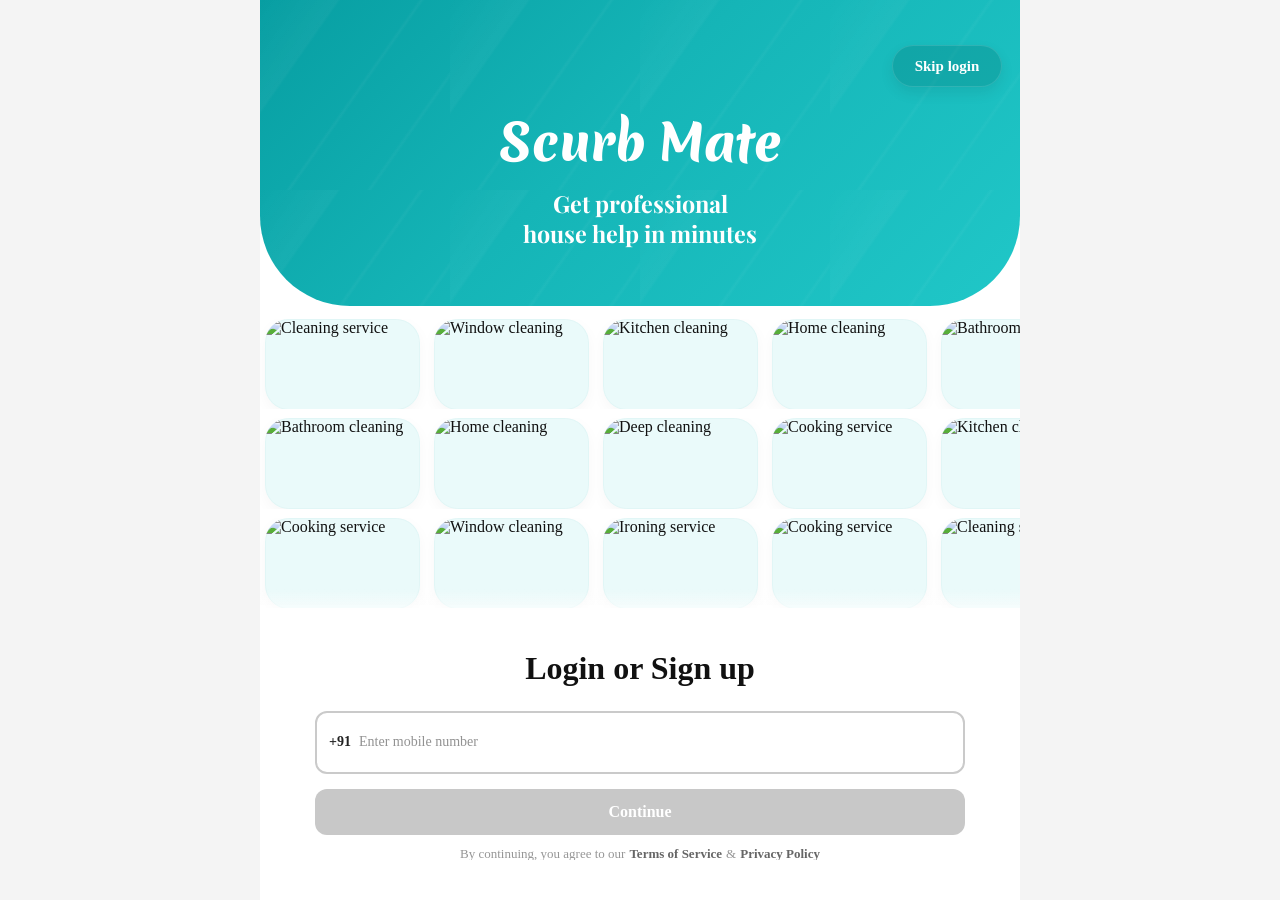
==== commit 72f65907: "Update index.html" ====
--- a/iosapp/index.html
+++ b/iosapp/index.html
@@ -2226,7 +2226,7 @@
     <img
     class="scurbServiceImg"
     src="scrubmate-local://services/fridgeclean.png"
-    data-cart-img="scrubmate-local://cart/fridge.png"
+    data-cart-img="scrubmate-local://cartimage/fridge1.png"
     alt="Fridge Cleaning"
 >
 
@@ -2264,7 +2264,7 @@
   <img
     class="scurbServiceImg"
     src="scrubmate-local://services/mirrorsclean.png"
-    data-cart-img="scrubmate-local://cart/window.png"
+    data-cart-img="scrubmate-local://cartimage/window1.png"
     alt="Window Cleaning"
 >
     <button
@@ -2309,7 +2309,7 @@
    <img
     class="scurbServiceImg"
     src="scrubmate-local://services/utlizesclean.png"
-    data-cart-img="scrubmate-local://cart/utilities.png"
+    data-cart-img="scrubmate-local://cartimage/utilities1.png"
     alt="Utilities Cleaning"
 >
 
@@ -2345,7 +2345,7 @@
    <img
     class="scurbServiceImg"
     src="scrubmate-local://services/acclean.png"
-    data-cart-img="scrubmate-local://cart/ac.png"
+    data-cart-img="scrubmate-local://cartimage/ac1.png"
     alt="AC Cleaning"
 >
 
@@ -2378,7 +2378,7 @@
    <img
     class="scurbServiceImg"
     src="scrubmate-local://services/bathroomclean.png"
-    data-cart-img="scrubmate-local://cart/bathroom.png"
+    data-cart-img="scrubmate-local://cartimage/bathroom1.png"
     alt="Bathroom Cleaning"
 >
 
@@ -2412,7 +2412,7 @@
      <img
     class="scurbServiceImg"
     src="scrubmate-local://services/kitechhelp.png"
-    data-cart-img="scrubmate-local://cart/kitchen.png"
+    data-cart-img="scrubmate-local://cartimage/kitchen1.png"
     alt="Kitchen Help"
 >
       <button
@@ -2448,7 +2448,7 @@
    <img
     class="scurbServiceImg"
     src="scrubmate-local://services/dustingwiping.png"
-    data-cart-img="scrubmate-local://cart/dusting.png"
+    data-cart-img="scrubmate-local://cartimage/dusting1.png"
     alt="Dusting and Wiping"
 >
 
@@ -2481,7 +2481,7 @@
     <img
     class="scurbServiceImg"
     src="scrubmate-local://services/packing.png"
-    data-cart-img="scrubmate-local://cart/packing.png"
+    data-cart-img="scrubmate-local://cartimage/packing1.png"
     alt="Packing and Unpacking"
 >
 
@@ -2514,7 +2514,7 @@
    <img
     class="scurbServiceImg"
     src="scrubmate-local://services/ironing.png"
-    data-cart-img="scrubmate-local://cart/iron.png"
+    data-cart-img="scrubmate-local://cartimage/iron1.png"
     alt="Ironing"
 >
 
@@ -2549,7 +2549,7 @@
     <img
     class="scurbServiceImg"
     src="scrubmate-local://services/fanclean.png"
-    data-cart-img="scrubmate-local://cart/fan.png"
+    data-cart-img="scrubmate-local://cartimage/fan1.png"
     alt="Fan Cleaning"
 >
 
@@ -2582,7 +2582,7 @@
    <img
     class="scurbServiceImg"
     src="scrubmate-local://services/bedroomclean.png"
-    data-cart-img="scrubmate-local://cart/bedroom.png"
+    data-cart-img="scrubmate-local://cartimage/bedroom1.png"
     alt="Bedroom Cleaning"
 >
 
@@ -2618,7 +2618,7 @@
    <img
     class="scurbServiceImg"
     src="scrubmate-local://services/shopclean.png"
-    data-cart-img="scrubmate-local://cart/shop.png"
+    data-cart-img="scrubmate-local://cartimage/shop1.png"
     alt="Shop Cleaning"
 >
 
@@ -2654,7 +2654,7 @@
     <img
     class="scurbServiceImg"
     src="scrubmate-local://services/bikeclean.png"
-    data-cart-img="scrubmate-local://cart/bike.png"
+    data-cart-img="scrubmate-local://cartimage/bike1.png"
     alt="Bike Cleaning"
 >
 
@@ -2690,7 +2690,7 @@
     <img
     class="scurbServiceImg"
     src="scrubmate-local://services/washing.png"
-    data-cart-img="scrubmate-local://cart/laundry.png"
+    data-cart-img="scrubmate-local://cartimage/laundry1.png"
     alt="Laundry Service"
 >
 
@@ -2726,7 +2726,7 @@
     <img
       class="scurbServiceImg"
       src="scrubmate-local://services/swepping.png"
-      data-cart-img="scrubmate-local://cart/swepping.png"
+      data-cart-img="scrubmate-local://cartimage/swepping1.png"
       alt="Sweeping & Mopping"
     >
 
@@ -2760,7 +2760,7 @@
     <img
     class="scurbServiceImg"
     src="scrubmate-local://services/stageclean.png"
-    data-cart-img="scrubmate-local://cart/stage.png"
+    data-cart-img="scrubmate-local://cartimage/stage1.png"
     alt="Stage Cleaning"
 >
 
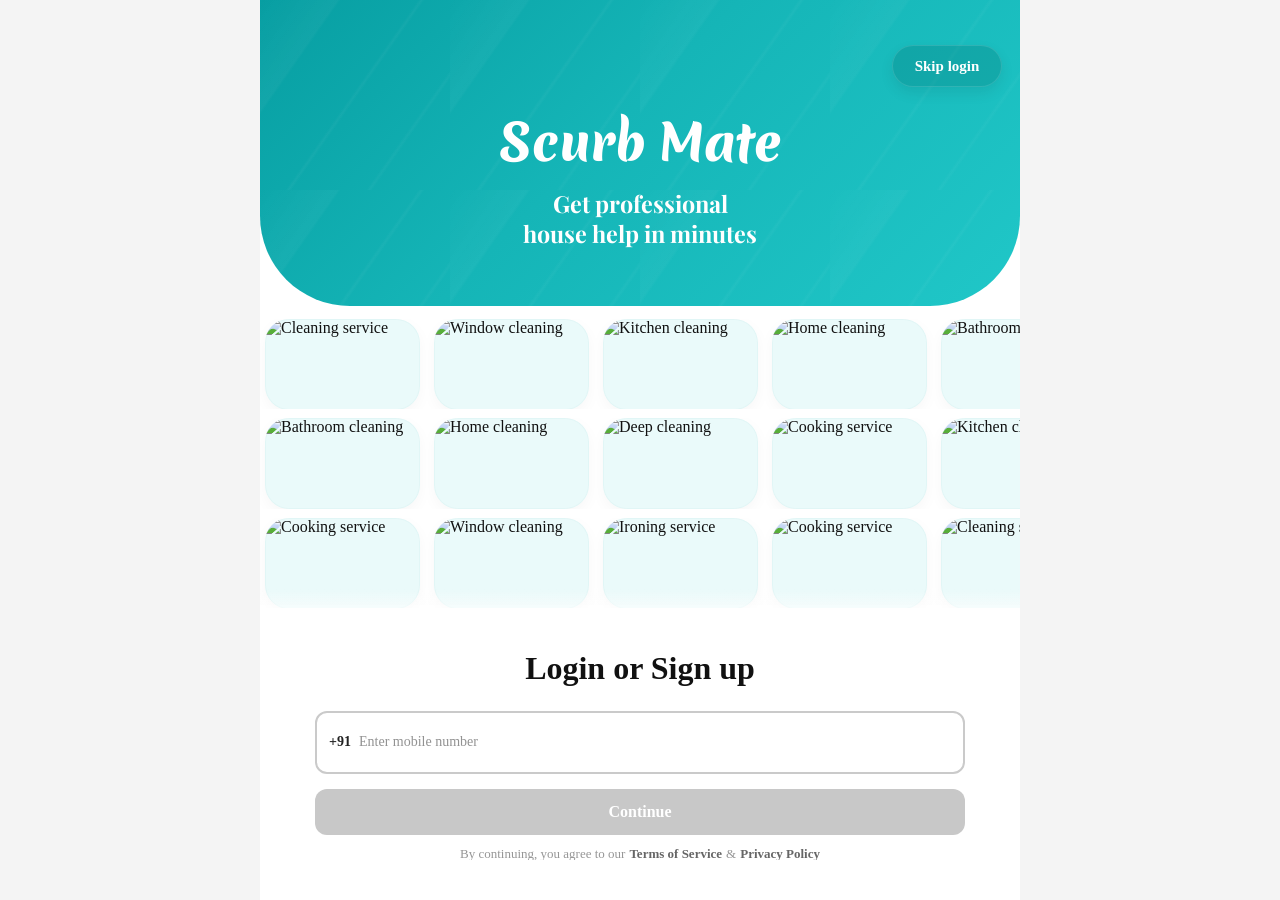
==== commit 670a7dbc: "Update index.html" ====
--- a/iosapp/index.html
+++ b/iosapp/index.html
@@ -93,7 +93,21 @@
   box-sizing:border-box;
   scrollbar-width:none;
 }
-
+/* Disable text selection + image long press menu */
+html, body {
+    -webkit-user-select: none;
+    user-select: none;
+    -webkit-touch-callout: none;
+}
+
+/* Images should behave like app UI */
+img {
+    -webkit-user-select: none;
+    user-select: none;
+    -webkit-touch-callout: none;
+    -webkit-user-drag: none;
+    user-drag: none;
+}
 *::-webkit-scrollbar{
   width:0;
   height:0;
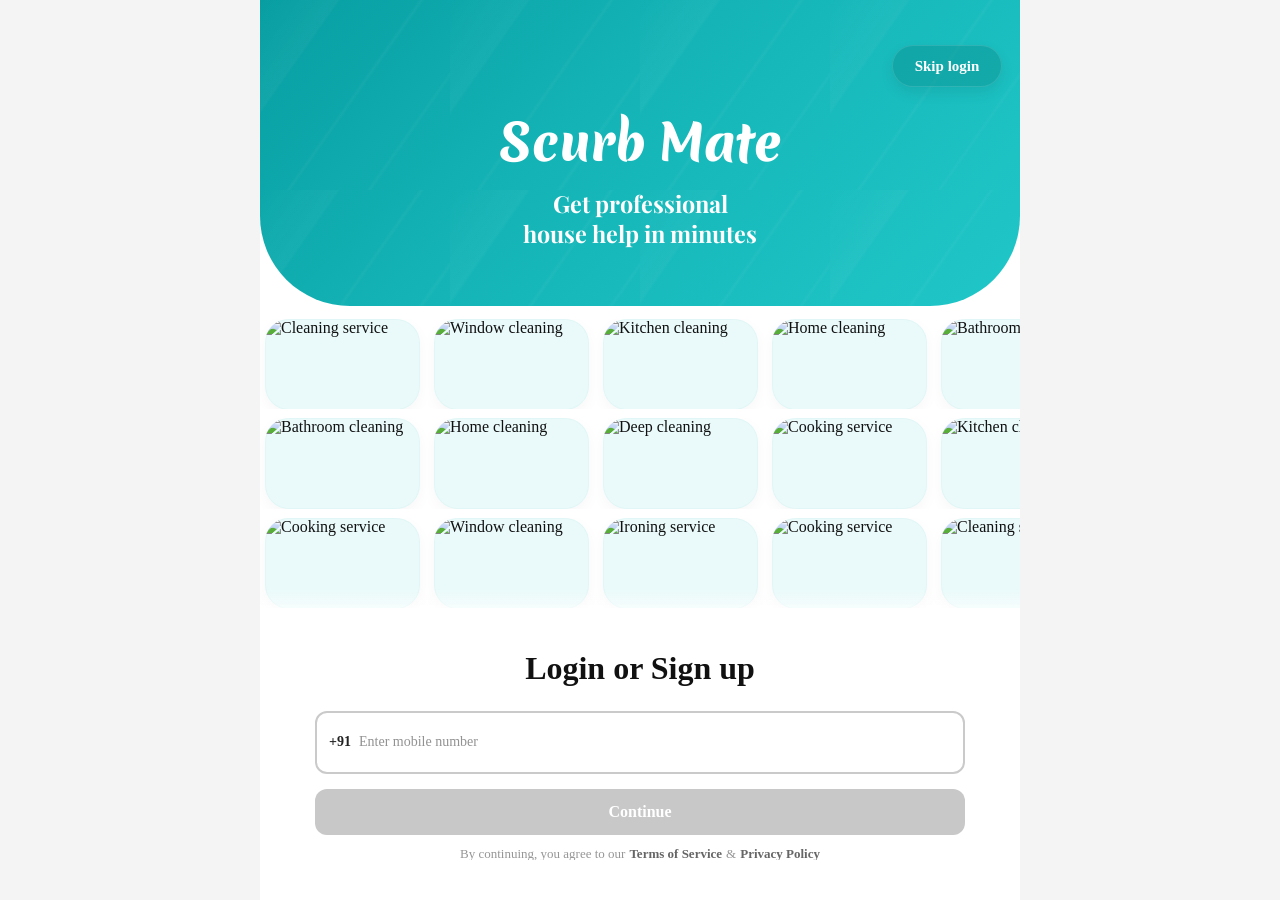
==== commit 9255a276: "Update index.html" ====
--- a/iosapp/index.html
+++ b/iosapp/index.html
@@ -867,7 +867,7 @@
   .otp-back-fa{
     width:32px !important;
     height:32px !important;
-    font-size:18px !important;
+    font-size:14px !important;
   }
 }
 </style>
@@ -1078,16 +1078,22 @@
 
 <style id="scrubmate-stock-safe-style">
 .scurbServiceAddBtn.scrubBusy25{
-  min-width:58px !important;
-  height:32px !important;
-  padding:0 13px !important;
-  border:none !important;
-  border-radius:6px !important;
-  background:#fff1f1 !important;
-  color:#e53935 !important;
-  font-size:12px !important;
-  font-weight:700 !important;
-  border-bottom:3px solid #e53935 !important;
+  min-width:auto !important;
+  width:auto !important;
+  height:auto !important;
+  padding:4px 7px 3px !important;
+  border:2px solid #087f7b !important;
+  border-radius:4px !important;
+  background:transparent !important;
+  color:#087f7b !important;
+  font-family:Impact,"Arial Black",sans-serif !important;
+  font-size:0 !important;
+  font-weight:900 !important;
+  line-height:1 !important;
+  letter-spacing:1px !important;
+  text-transform:uppercase !important;
+  transform:rotate(-6deg) !important;
+  box-shadow:inset 0 0 0 1px rgba(8,127,123,.18) !important;
   cursor:not-allowed !important;
   display:flex !important;
   align-items:center !important;
@@ -1098,38 +1104,49 @@
   font-size:0 !important;
 }
 .scurbServiceAddBtn.scrubBusy25 .scurbSinglePlus::after{
-  content:"Busy";
-  font-size:12px;
-  font-weight:700;
+  content:"BUSY" !important;
+  font-family:Impact,"Arial Black",sans-serif !important;
+  font-size:14px !important;
+  font-weight:900 !important;
+  line-height:1 !important;
+  letter-spacing:1px !important;
+  color:#087f7b !important;
 }
 </style>
 
 
 <style id="scrubmate-popup-busy-final">
 .scurbServiceHeaderBookBtn.scrubPopupBusy25{
-  min-width:58px !important;
-  height:32px !important;
-  padding:0 13px !important;
-  border:none !important;
-  border-radius:6px !important;
-  background:#fff1f1 !important;
-  color:#e53935 !important;
+  min-width:auto !important;
+  width:auto !important;
+  height:auto !important;
+  padding:4px 7px 3px !important;
+  border:2px solid #087f7b !important;
+  border-radius:4px !important;
+  background:transparent !important;
+  color:#087f7b !important;
+  font-family:Impact,"Arial Black",sans-serif !important;
   font-size:0 !important;
-  font-weight:700 !important;
-  border-bottom:3px solid #e53935 !important;
+  font-weight:900 !important;
+  line-height:1 !important;
+  letter-spacing:1px !important;
+  text-transform:uppercase !important;
+  transform:rotate(-6deg) !important;
+  box-shadow:inset 0 0 0 1px rgba(8,127,123,.18) !important;
   cursor:not-allowed !important;
   display:flex !important;
   align-items:center !important;
   justify-content:center !important;
   pointer-events:auto !important;
 }
-
 .scurbServiceHeaderBookBtn.scrubPopupBusy25::after{
-  content:"Busy" !important;
-  font-size:12px !important;
-  font-weight:700 !important;
+  content:"BUSY" !important;
+  font-family:Impact,"Arial Black",sans-serif !important;
+  font-size:14px !important;
+  font-weight:900 !important;
   line-height:1 !important;
-  color:#e53935 !important;
+  letter-spacing:1px !important;
+  color:#087f7b !important;
 }
 </style>
 
@@ -2169,13 +2186,13 @@
 
     <img
       class="scurbHeroLeft"
-      src="neww/left.png"
+      src="neww/left.webp"
       alt="Scrub Mate"
     >
 
     <img
       class="scurbHeroRight"
-      src="neww/right2.png"
+      src="neww/right2.webp"
       alt="Scrub Mate"
     >
 
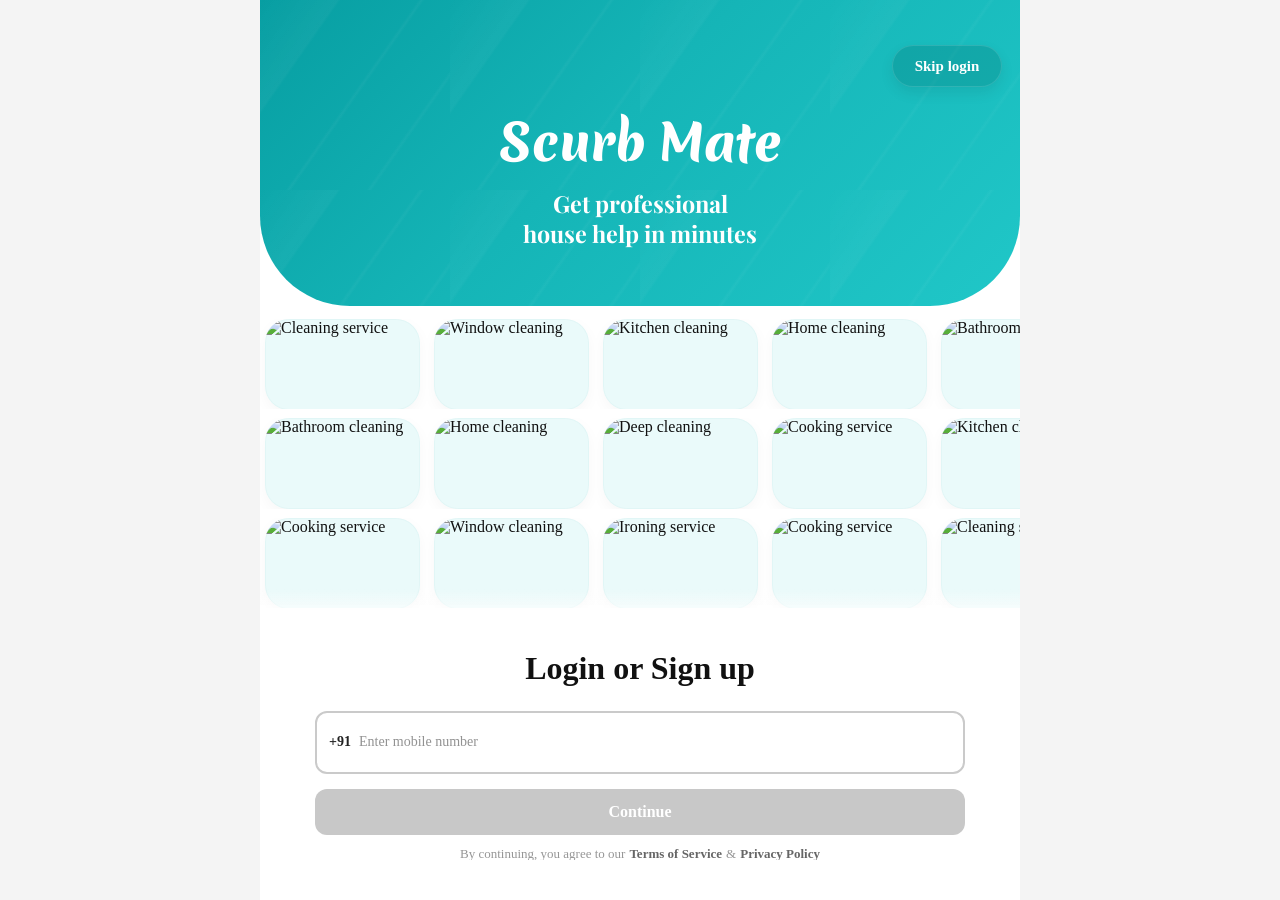
==== commit ca115d35: "Update index.html" ====
--- a/iosapp/index.html
+++ b/iosapp/index.html
@@ -1081,7 +1081,7 @@
   min-width:auto !important;
   width:auto !important;
   height:auto !important;
-  padding:4px 7px 3px !important;
+  padding:2px 7px 1px !important;
   border:2px solid #087f7b !important;
   border-radius:4px !important;
   background:transparent !important;
@@ -1120,7 +1120,7 @@
   min-width:auto !important;
   width:auto !important;
   height:auto !important;
-  padding:4px 7px 3px !important;
+  padding:2px 7px 1px !important;
   border:2px solid #087f7b !important;
   border-radius:4px !important;
   background:transparent !important;
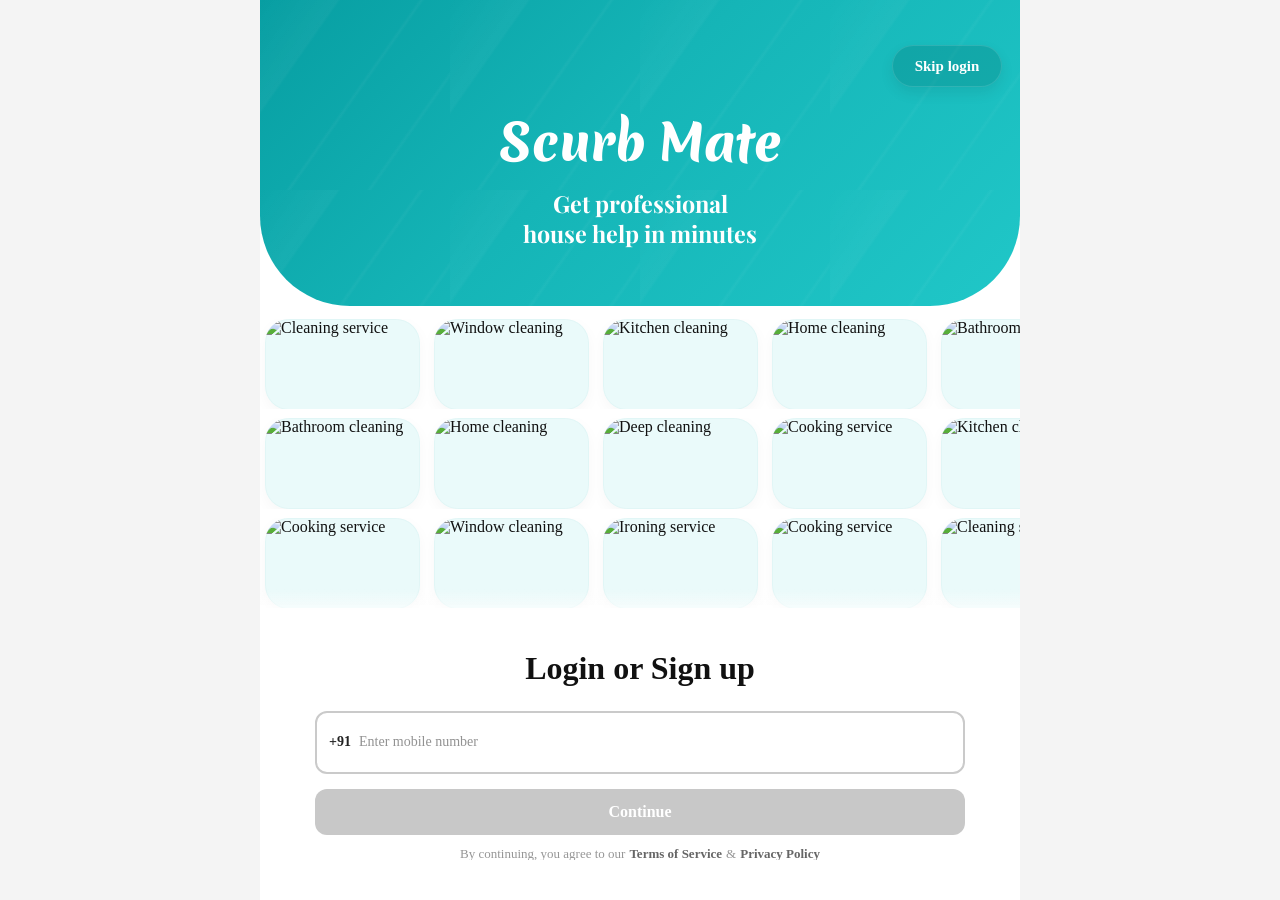
==== commit 3d803014: "Update index.html" ====
--- a/iosapp/index.html
+++ b/iosapp/index.html
@@ -5586,6 +5586,16 @@
             String(popupBookBtn.textContent || "Book").trim() || "Book";
         }
 
+        /*
+          IMPORTANT:
+          Do not keep writing popupBookBtn.textContent while the service is
+          available. The booking/cart script replaces "Book" with the live
+          "-  qty  +" controls. Rewriting textContent here destroys those
+          controls, which is why + / - was disappearing.
+        */
+        const wasBusy =
+          popupBookBtn.classList.contains("scrubPopupBusy25");
+
         popupBookBtn.classList.toggle(
           "scrubPopupBusy25",
           !isAvailable
@@ -5601,10 +5611,13 @@
 
         popupBookBtn.disabled = !isAvailable;
 
-        popupBookBtn.textContent =
-          isAvailable
-            ? (popupBookBtn.dataset.scrubOriginalBookText || "Book")
-            : "Busy";
+        if(!isAvailable){
+          popupBookBtn.textContent = "Busy";
+        }
+        else if(wasBusy){
+          popupBookBtn.textContent =
+            popupBookBtn.dataset.scrubOriginalBookText || "Book";
+        }
       }
     });
   }
